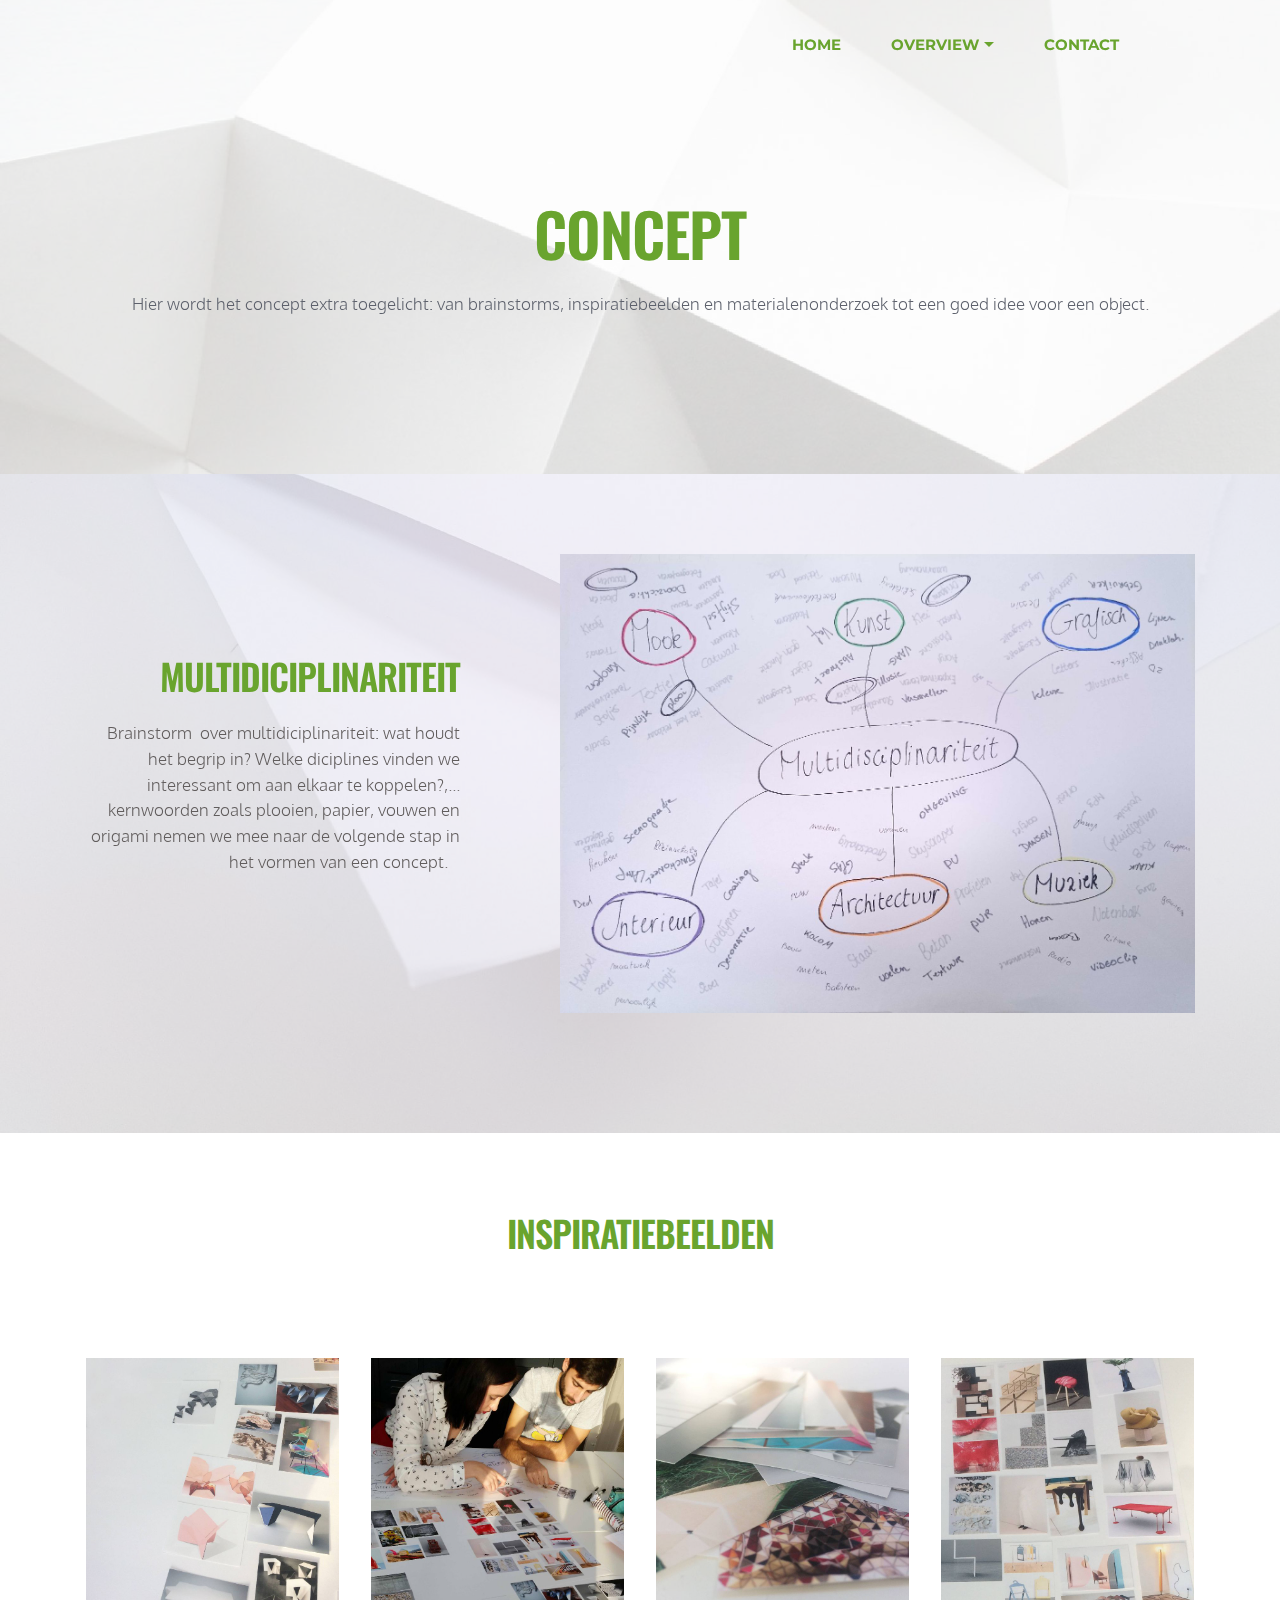
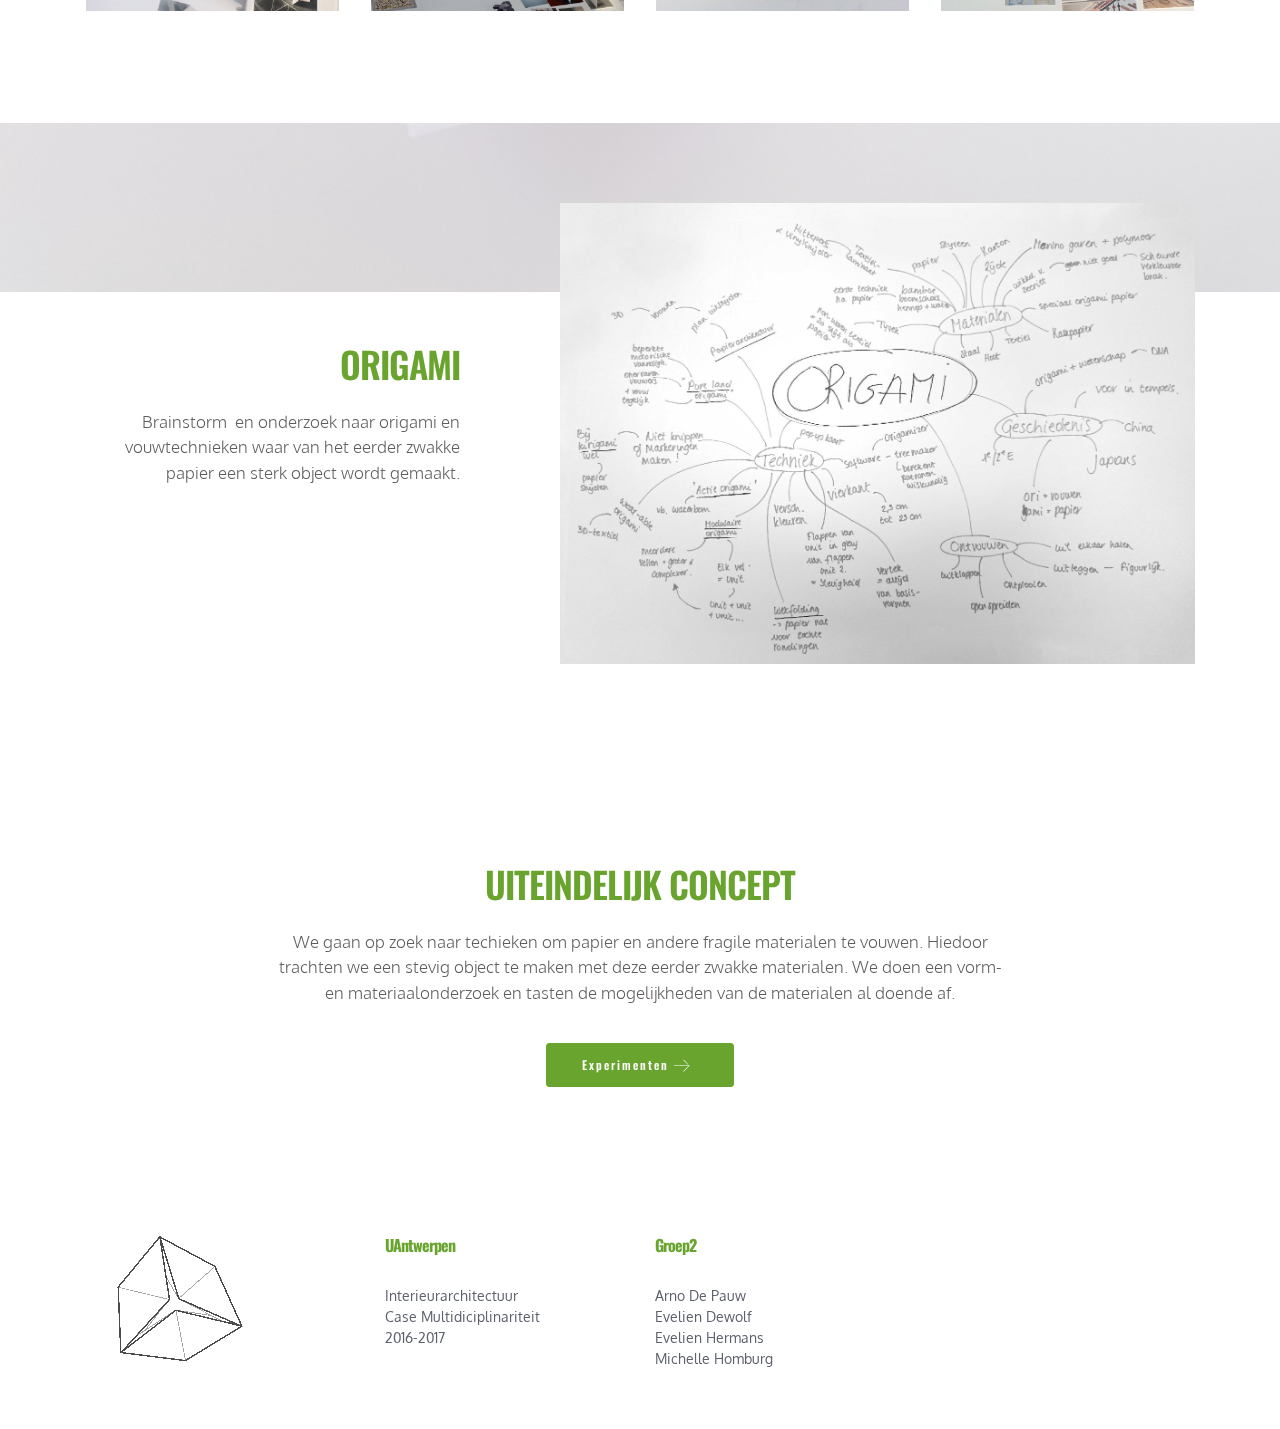
==== concept.html @ 87c95130 "1212 doorsturen" ====
<!DOCTYPE html>
<html>
<head>
  <!-- Site made with Mobirise Website Builder v3.9.0, https://mobirise.com -->
  <meta charset="UTF-8">
  <meta http-equiv="X-UA-Compatible" content="IE=edge">
  <meta name="generator" content="Mobirise v3.9.0, mobirise.com">
  <meta name="viewport" content="width=device-width, initial-scale=1">
  <link rel="shortcut icon" href="assets/images/logo.png" type="image/x-icon">
  <meta name="description" content="">
  
  <link rel="stylesheet" href="https://fonts.googleapis.com/css?family=Lora:400,700,400italic,700italic&amp;subset=latin">
  <link rel="stylesheet" href="https://fonts.googleapis.com/css?family=Montserrat:400,700">
  <link rel="stylesheet" href="https://fonts.googleapis.com/css?family=Raleway:100,100i,200,200i,300,300i,400,400i,500,500i,600,600i,700,700i,800,800i,900,900i">
  <link rel="stylesheet" href="assets/bootstrap-material-design-font/css/material.css">
  <link rel="stylesheet" href="assets/et-line-font-plugin/style.css">
  <link rel="stylesheet" href="assets/web/assets/mobirise-icons/mobirise-icons.css">
  <link rel="stylesheet" href="assets/tether/tether.min.css">
  <link rel="stylesheet" href="assets/bootstrap/css/bootstrap.min.css">
  <link rel="stylesheet" href="assets/dropdown/css/style.css">
  <link rel="stylesheet" href="assets/theme/css/style.css">
  <link rel="stylesheet" href="assets/mobirise-gallery/style.css">
  <link rel="stylesheet" href="assets/mobirise/css/mbr-additional.css" type="text/css">
  
  
  
</head>
<body>
<section id="menu-p">

    <nav class="navbar navbar-dropdown bg-color transparent">
        <div class="container">

            <div class="mbr-table">
                
                <div class="mbr-table-cell">

                    <button class="navbar-toggler pull-xs-right hidden-md-up" type="button" data-toggle="collapse" data-target="#exCollapsingNavbar">
                        <div class="hamburger-icon"></div>
                    </button>

                    <ul class="nav-dropdown collapse pull-xs-right nav navbar-nav navbar-toggleable-sm" id="exCollapsingNavbar"><li class="nav-item dropdown"><a class="nav-link link" href="index.html">HOME</a></li><li class="nav-item dropdown open"><a class="nav-link link dropdown-toggle" href="https://mobirise.com/" data-toggle="dropdown-submenu" aria-expanded="true">OVERVIEW</a><div class="dropdown-menu"><a class="dropdown-item" href="concept.html">Concept</a><a class="dropdown-item" href="experimenten.html">Experimenten</a><a class="dropdown-item" href="proces.html">Proces</a><a class="dropdown-item" href="objectAF.html">Afgewerkt Object</a><a class="dropdown-item" href="overons.html">Over ons</a></div></li><li class="nav-item dropdown"><a class="nav-link link" href="contact.html" aria-expanded="false">CONTACT</a></li><li class="nav-item"><a class="nav-link link" href="https://mobirise.com/" aria-expanded="false"></a></li></ul>
                    <button hidden="" class="navbar-toggler navbar-close" type="button" data-toggle="collapse" data-target="#exCollapsingNavbar">
                        <div class="close-icon"></div>
                    </button>

                </div>
            </div>

        </div>
    </nav>

</section>

<section class="engine"><a rel="external" href="https://mobirise.com">bootstrap web site development software download</a></section><section class="mbr-section mbr-parallax-background mbr-after-navbar" id="content5-1a" style="background-image: url(assets/images/1ac5a-folding-scrapbook-how-to-1-2000x1341-98.jpg); padding-top: 200px; padding-bottom: 120px;">

    <div class="mbr-overlay" style="opacity: 0.7; background-color: rgb(255, 255, 255);">
    </div>

    <div class="container">
        <h3 class="mbr-section-title display-2">CONCEPT</h3>
        <div class="lead"><p>Hier wordt het concept extra toegelicht: van brainstorms, inspiratiebeelden en materialenonderzoek tot een goed idee voor een object.</p></div>
    </div>

</section>

<section class="mbr-section" id="content5-2q" style="background-color: rgb(255, 255, 255); padding-top: 0px; padding-bottom: 0px;">

    

    <div class="container">
        
        
    </div>

</section>

<section class="mbr-section mbr-parallax-background" id="msg-box5-19" style="background-image: url(assets/images/achtergrondje1-2000x1500-30.jpg); padding-top: 80px; padding-bottom: 120px;">

    <div class="mbr-overlay" style="opacity: 0.7; background-color: rgb(255, 255, 255);">
    </div>
    <div class="container">
        <div class="row">
            <div class="mbr-table-md-up">

              

              <div class="mbr-table-cell mbr-right-padding-md-up col-md-5 text-xs-center text-md-right">
                  <h3 class="mbr-section-title display-2">MULTIDICIPLINARITEIT</h3>
                  <div class="lead">

                    <p>&nbsp;Brainstorm &nbsp;over multidiciplinariteit: wat houdt het begrip in? Welke diciplines vinden we interessant om aan elkaar te koppelen?,... kernwoorden zoals plooien, papier, vouwen en origami nemen we mee naar de volgende stap in het vormen van een concept. &nbsp;&nbsp;</p>

                  </div>

                  
              </div>


              


              <div class="mbr-table-cell mbr-valign-top col-md-7">
                  <div class="mbr-figure"><img src="assets/images/brainstormmulti-1400x1013-29.jpg"></div>
              </div>

            </div>
        </div>
    </div>

</section>

<section class="mbr-section" id="content5-1d" style="background-color: rgb(255, 255, 255); padding-top: 80px; padding-bottom: 40px;">

    

    <div class="container">
        <h3 class="mbr-section-title display-2">INSPIRATIEBEELDEN</h3>
        
    </div>

</section>

<section class="mbr-gallery mbr-section mbr-section-nopadding mbr-slider-carousel" id="gallery3-26" data-filter="false" style="background-color: rgb(255, 255, 255); padding-top: 1.5rem; padding-bottom: 6rem;">
    <!-- Filter -->
    

    <!-- Gallery -->
    <div class="mbr-gallery-row container">
        <div class=" mbr-gallery-layout-default">
            <div>
                <div>
                    <div class="mbr-gallery-item mbr-gallery-item__mobirise3 mbr-gallery-item--p1" data-tags="Animated" data-video-url="false">
                        <div href="#lb-gallery3-26" data-slide-to="0" data-toggle="modal">
                            
                            

                            <img alt="" src="assets/images/inspiratiebeelden2-2000x2000-83-2000x2000-69.jpg">
                            
                            <span class="icon-focus"></span>
                            
                        </div>
                    </div><div class="mbr-gallery-item mbr-gallery-item__mobirise3 mbr-gallery-item--p1" data-tags="Responsive" data-video-url="false">
                        <div href="#lb-gallery3-26" data-slide-to="1" data-toggle="modal">
                            
                            

                            <img alt="" src="assets/images/inspiratiebeelden4-2000x2000-32-2000x2000-52.jpg">
                            
                            <span class="icon-focus"></span>
                            
                        </div>
                    </div><div class="mbr-gallery-item mbr-gallery-item__mobirise3 mbr-gallery-item--p1" data-tags="Creative" data-video-url="false">
                        <div href="#lb-gallery3-26" data-slide-to="2" data-toggle="modal">
                            
                            

                            <img alt="" src="assets/images/inspiratiebeelden1-2000x2000-41-2000x2000-49.jpg">
                            
                            <span class="icon-focus"></span>
                            
                        </div>
                    </div><div class="mbr-gallery-item mbr-gallery-item__mobirise3 mbr-gallery-item--p1" data-tags="Responsive" data-video-url="false">
                        <div href="#lb-gallery3-26" data-slide-to="3" data-toggle="modal">
                            
                            

                            <img alt="" src="assets/images/inspiratiebeelden3-2000x2000-50-2000x2000-91.jpg">
                            
                            <span class="icon-focus"></span>
                            
                        </div>
                    </div>
                </div>
            </div>
            <div class="clearfix"></div>
        </div>
    </div>

    <!-- Lightbox -->
    <div data-app-prevent-settings="" class="mbr-slider modal fade carousel slide" tabindex="-1" data-keyboard="true" data-interval="false" id="lb-gallery3-26">
        <div class="modal-dialog">
            <div class="modal-content">
                <div class="modal-body">
                    <ol class="carousel-indicators">
                        <li data-app-prevent-settings="" data-target="#lb-gallery3-26" data-slide-to="0"></li><li data-app-prevent-settings="" data-target="#lb-gallery3-26" data-slide-to="1"></li><li data-app-prevent-settings="" data-target="#lb-gallery3-26" data-slide-to="2"></li><li data-app-prevent-settings="" data-target="#lb-gallery3-26" class=" active" data-slide-to="3"></li>
                    </ol>
                    <div class="carousel-inner">
                        <div class="carousel-item">
                            <img alt="" src="assets/images/inspiratiebeelden2-2000x2000-83.jpg">
                        </div><div class="carousel-item">
                            <img alt="" src="assets/images/inspiratiebeelden4-2000x2000-32.jpg">
                        </div><div class="carousel-item">
                            <img alt="" src="assets/images/inspiratiebeelden1-2000x2000-41.jpg">
                        </div><div class="carousel-item active">
                            <img alt="" src="assets/images/inspiratiebeelden3-2000x2000-50.jpg">
                        </div>
                    </div>
                    <a class="left carousel-control" role="button" data-slide="prev" href="#lb-gallery3-26">
                        <span class="icon-prev" aria-hidden="true"></span>
                        <span class="sr-only">Previous</span>
                    </a>
                    <a class="right carousel-control" role="button" data-slide="next" href="#lb-gallery3-26">
                        <span class="icon-next" aria-hidden="true"></span>
                        <span class="sr-only">Next</span>
                    </a>

                    <a class="close" href="#" role="button" data-dismiss="modal">
                        <span aria-hidden="true">×</span>
                        <span class="sr-only">Close</span>
                    </a>
                </div>
            </div>
        </div>
    </div>
</section>

<section class="mbr-section mbr-parallax-background" id="msg-box5-18" style="background-image: url(assets/images/achtergrondje1-2000x1500-86.jpg); padding-top: 80px; padding-bottom: 120px;">

    <div class="mbr-overlay" style="opacity: 0.7; background-color: rgb(255, 255, 255);">
    </div>
    <div class="container">
        <div class="row">
            <div class="mbr-table-md-up">

              

              <div class="mbr-table-cell mbr-right-padding-md-up col-md-5 text-xs-center text-md-right">
                  <h3 class="mbr-section-title display-2">ORIGAMI</h3>
                  <div class="lead">

                    <p>&nbsp;Brainstorm &nbsp;en onderzoek naar origami en vouwtechnieken waar van het eerder zwakke papier een sterk object wordt gemaakt.</p>

                  </div>

                  
              </div>


              


              <div class="mbr-table-cell mbr-valign-top col-md-7">
                  <div class="mbr-figure"><img src="assets/images/brainstormorigami-1400x1017-16.jpg"></div>
              </div>

            </div>
        </div>
    </div>

</section>

<section class="mbr-section article" id="msg-box3-28" style="background-color: rgb(255, 255, 255); padding-top: 80px; padding-bottom: 80px;">

    
    <div class="container">
        <div class="row">
            <div class="col-md-8 col-md-offset-2 text-xs-center">
                <h3 class="mbr-section-title display-2">UITEINDELIJK CONCEPT</h3>
                <div class="lead"><p>We gaan op zoek naar techieken om papier en andere fragile materialen te vouwen. Hiedoor trachten we een stevig object te maken met deze eerder zwakke materialen. We doen een vorm- en materiaalonderzoek en tasten de mogelijkheden van de materialen al doende af.</p></div>
                <div><a class="btn btn-secondary" href="experimenten.html">Experimenten&nbsp;<span class="mbri-right mbr-iconfont mbr-iconfont-btn"></span></a></div>
            </div>
        </div>
    </div>

</section>

<section class="mbr-section mbr-section-md-padding mbr-footer footer1" id="contacts1-q" style="background-color: rgb(255, 255, 255); padding-top: 60px; padding-bottom: 60px;">
    
    <div class="container">
        <div class="row">
            <div class="mbr-footer-content col-xs-12 col-md-3">
                <div><img src="assets/images/logo1-128x128-60.png"></div>
            </div>
            <div class="mbr-footer-content col-xs-12 col-md-3">
                <p><strong>UAntwerpen</strong><br>Interieurarchitectuur<br>Case Multidiciplinariteit<br>2016-2017</p>
            </div>
            <div class="mbr-footer-content col-xs-12 col-md-3">
                <p><strong>Groep2</strong><br>Arno De Pauw<br>
Evelien Dewolf<br>Evelien Hermans<br>Michelle Homburg<br></p>
            </div>
            <div class="mbr-footer-content col-xs-12 col-md-3">
                <p></p>
            </div>

        </div>
    </div>
</section>


  <script src="assets/web/assets/jquery/jquery.min.js"></script>
  <script src="assets/tether/tether.min.js"></script>
  <script src="assets/bootstrap/js/bootstrap.min.js"></script>
  <script src="assets/smooth-scroll/SmoothScroll.js"></script>
  <script src="assets/jarallax/jarallax.js"></script>
  <script src="assets/masonry/masonry.pkgd.min.js"></script>
  <script src="assets/imagesloaded/imagesloaded.pkgd.min.js"></script>
  <script src="assets/bootstrap-carousel-swipe/bootstrap-carousel-swipe.js"></script>
  <script src="assets/dropdown/js/script.min.js"></script>
  <script src="assets/touchSwipe/jquery.touchSwipe.min.js"></script>
  <script src="assets/theme/js/script.js"></script>
  <script src="assets/mobirise-gallery/player.min.js"></script>
  <script src="assets/mobirise-gallery/script.js"></script>
  
  
</body>
</html>
---- assets/bootstrap-material-design-font/css/material.css ----
@font-face {
  font-family: 'Material-Design-Icons';
  src: url('../fonts/Material-Design-Icons.eot?3ocs8m');
  src: url('../fonts/Material-Design-Icons.eot?#iefix3ocs8m') format('embedded-opentype'), url('../fonts/Material-Design-Icons.woff?3ocs8m') format('woff'), url('../fonts/Material-Design-Icons.ttf?3ocs8m') format('truetype'), url('../fonts/Material-Design-Icons.svg?3ocs8m#Material-Design-Icons') format('svg');
  font-weight: normal;
  font-style: normal;
}
[class^="mdi-"],
[class*="mdi-"] {
  speak: none;
  display: inline-block;
  font-style: normal;
  font-variant:normal;
  font-weight:normal;
  /*font-size:24px;*/
  line-height:1;
  font-family:'Material-Design-Icons' !important;
  text-rendering: auto;
  
  -webkit-font-smoothing: antialiased;
  -moz-osx-font-smoothing: grayscale;
  -webkit-transform: translate(0, 0);
      -ms-transform: translate(0, 0);
          transform: translate(0, 0);
}
[class^="mdi-"]:before,
[class*="mdi-"]:before {
  display: inline-block;
  speak: none;
  text-decoration: inherit;
}
[class^="mdi-"].pull-left,
[class*="mdi-"].pull-left {
  margin-right: .3em;
}
[class^="mdi-"].pull-right,
[class*="mdi-"].pull-right {
  margin-left: .3em;
}
[class^="mdi-"].mdi-lg:before,
[class*="mdi-"].mdi-lg:before,
[class^="mdi-"].mdi-lg:after,
[class*="mdi-"].mdi-lg:after {
  font-size: 1.33333333em;
  line-height: 0.75em;
  vertical-align: -15%;
}
[class^="mdi-"].mdi-2x:before,
[class*="mdi-"].mdi-2x:before,
[class^="mdi-"].mdi-2x:after,
[class*="mdi-"].mdi-2x:after {
  font-size: 2em;
}
[class^="mdi-"].mdi-3x:before,
[class*="mdi-"].mdi-3x:before,
[class^="mdi-"].mdi-3x:after,
[class*="mdi-"].mdi-3x:after {
  font-size: 3em;
}
[class^="mdi-"].mdi-4x:before,
[class*="mdi-"].mdi-4x:before,
[class^="mdi-"].mdi-4x:after,
[class*="mdi-"].mdi-4x:after {
  font-size: 4em;
}
[class^="mdi-"].mdi-5x:before,
[class*="mdi-"].mdi-5x:before,
[class^="mdi-"].mdi-5x:after,
[class*="mdi-"].mdi-5x:after {
  font-size: 5em;
}
[class^="mdi-device-signal-cellular-"]:after,
[class^="mdi-device-battery-"]:after,
[class^="mdi-device-battery-charging-"]:after,
[class^="mdi-device-signal-cellular-connected-no-internet-"]:after,
[class^="mdi-device-signal-wifi-"]:after,
[class^="mdi-device-signal-wifi-statusbar-not-connected"]:after,
.mdi-device-network-wifi:after {
  opacity: .3;
  position: absolute;
  left: 0;
  top: 0;
  z-index: 1;
  display: inline-block;
  speak: none;
  text-decoration: inherit;
}
[class^="mdi-device-signal-cellular-"]:after {
  content: "\e758";
}
[class^="mdi-device-battery-"]:after {
  content: "\e735";
}
[class^="mdi-device-battery-charging-"]:after {
  content: "\e733";
}
[class^="mdi-device-signal-cellular-connected-no-internet-"]:after {
  content: "\e75d";
}
[class^="mdi-device-signal-wifi-"]:after,
.mdi-device-network-wifi:after {
  content: "\e765";
}
[class^="mdi-device-signal-wifi-statusbasr-not-connected"]:after {
  content: "\e8f7";
}
.mdi-device-signal-cellular-off:after,
.mdi-device-signal-cellular-null:after,
.mdi-device-signal-cellular-no-sim:after,
.mdi-device-signal-wifi-off:after,
.mdi-device-signal-wifi-4-bar:after,
.mdi-device-signal-cellular-4-bar:after,
.mdi-device-battery-alert:after,
.mdi-device-signal-cellular-connected-no-internet-4-bar:after,
.mdi-device-battery-std:after,
.mdi-device-battery-full .mdi-device-battery-unknown:after {
  content: "";
}
.mdi-fw {
  width: 1.28571429em;
  text-align: center;
}
.mdi-ul {
  padding-left: 0;
  margin-left: 2.14285714em;
  list-style-type: none;
}
.mdi-ul > li {
  position: relative;
}
.mdi-li {
  position: absolute;
  left: -2.14285714em;
  width: 2.14285714em;
  top: 0.14285714em;
  text-align: center;
}
.mdi-li.mdi-lg {
  left: -1.85714286em;
}
.mdi-border {
  padding: .2em .25em .15em;
  border: solid 0.08em #eeeeee;
  border-radius: .1em;
}
.mdi-spin {
  -webkit-animation: mdi-spin 2s infinite linear;
  animation: mdi-spin 2s infinite linear;
  -webkit-transform-origin: 50% 50%;
  -ms-transform-origin: 50% 50%;
      transform-origin: 50% 50%;
}
.mdi-pulse {
  -webkit-animation: mdi-spin 1s steps(8) infinite;
  animation: mdi-spin 1s steps(8) infinite;
  -webkit-transform-origin: 50% 50%;
  -ms-transform-origin: 50% 50%;
      transform-origin: 50% 50%;
}
@-webkit-keyframes mdi-spin {
  0% {
    -webkit-transform: rotate(0deg);
    transform: rotate(0deg);
  }
  100% {
    -webkit-transform: rotate(359deg);
    transform: rotate(359deg);
  }
}
@keyframes mdi-spin {
  0% {
    -webkit-transform: rotate(0deg);
    transform: rotate(0deg);
  }
  100% {
    -webkit-transform: rotate(359deg);
    transform: rotate(359deg);
  }
}
.mdi-rotate-90 {
  filter: progid:DXImageTransform.Microsoft.BasicImage(rotation=1);
  -webkit-transform: rotate(90deg);
  -ms-transform: rotate(90deg);
  transform: rotate(90deg);
}
.mdi-rotate-180 {
  filter: progid:DXImageTransform.Microsoft.BasicImage(rotation=2);
  -webkit-transform: rotate(180deg);
  -ms-transform: rotate(180deg);
  transform: rotate(180deg);
}
.mdi-rotate-270 {
  filter: progid:DXImageTransform.Microsoft.BasicImage(rotation=3);
  -webkit-transform: rotate(270deg);
  -ms-transform: rotate(270deg);
  transform: rotate(270deg);
}
.mdi-flip-horizontal {
  filter: progid:DXImageTransform.Microsoft.BasicImage(rotation=0, mirror=1);
  -webkit-transform: scale(-1, 1);
  -ms-transform: scale(-1, 1);
  transform: scale(-1, 1);
}
.mdi-flip-vertical {
  filter: progid:DXImageTransform.Microsoft.BasicImage(rotation=2, mirror=1);
  -webkit-transform: scale(1, -1);
  -ms-transform: scale(1, -1);
  transform: scale(1, -1);
}
:root .mdi-rotate-90,
:root .mdi-rotate-180,
:root .mdi-rotate-270,
:root .mdi-flip-horizontal,
:root .mdi-flip-vertical {
  -webkit-filter: none;
          filter: none;
}
.mdi-stack {
  position: relative;
  display: inline-block;
  width: 2em;
  height: 2em;
  line-height: 2em;
  vertical-align: middle;
}
.mdi-stack-1x,
.mdi-stack-2x {
  position: absolute;
  left: 0;
  width: 100%;
  text-align: center;
}
.mdi-stack-1x {
  line-height: inherit;
}
.mdi-stack-2x {
  font-size: 2em;
}
.mdi-inverse {
  color: #ffffff;
}
/* Start Icons */
.mdi-action-3d-rotation:before {
  content: "\e600";
}
.mdi-action-accessibility:before {
  content: "\e601";
}
.mdi-action-account-balance-wallet:before {
  content: "\e602";
}
.mdi-action-account-balance:before {
  content: "\e603";
}
.mdi-action-account-box:before {
  content: "\e604";
}
.mdi-action-account-child:before {
  content: "\e605";
}
.mdi-action-account-circle:before {
  content: "\e606";
}
.mdi-action-add-shopping-cart:before {
  content: "\e607";
}
.mdi-action-alarm-add:before {
  content: "\e608";
}
.mdi-action-alarm-off:before {
  content: "\e609";
}
.mdi-action-alarm-on:before {
  content: "\e60a";
}
.mdi-action-alarm:before {
  content: "\e60b";
}
.mdi-action-android:before {
  content: "\e60c";
}
.mdi-action-announcement:before {
  content: "\e60d";
}
.mdi-action-aspect-ratio:before {
  content: "\e60e";
}
.mdi-action-assessment:before {
  content: "\e60f";
}
.mdi-action-assignment-ind:before {
  content: "\e610";
}
.mdi-action-assignment-late:before {
  content: "\e611";
}
.mdi-action-assignment-return:before {
  content: "\e612";
}
.mdi-action-assignment-returned:before {
  content: "\e613";
}
.mdi-action-assignment-turned-in:before {
  content: "\e614";
}
.mdi-action-assignment:before {
  content: "\e615";
}
.mdi-action-autorenew:before {
  content: "\e616";
}
.mdi-action-backup:before {
  content: "\e617";
}
.mdi-action-book:before {
  content: "\e618";
}
.mdi-action-bookmark-outline:before {
  content: "\e619";
}
.mdi-action-bookmark:before {
  content: "\e61a";
}
.mdi-action-bug-report:before {
  content: "\e61b";
}
.mdi-action-cached:before {
  content: "\e61c";
}
.mdi-action-check-circle:before {
  content: "\e61d";
}
.mdi-action-class:before {
  content: "\e61e";
}
.mdi-action-credit-card:before {
  content: "\e61f";
}
.mdi-action-dashboard:before {
  content: "\e620";
}
.mdi-action-delete:before {
  content: "\e621";
}
.mdi-action-description:before {
  content: "\e622";
}
.mdi-action-dns:before {
  content: "\e623";
}
.mdi-action-done-all:before {
  content: "\e624";
}
.mdi-action-done:before {
  content: "\e625";
}
.mdi-action-event:before {
  content: "\e626";
}
.mdi-action-exit-to-app:before {
  content: "\e627";
}
.mdi-action-explore:before {
  content: "\e628";
}
.mdi-action-extension:before {
  content: "\e629";
}
.mdi-action-face-unlock:before {
  content: "\e62a";
}
.mdi-action-favorite-outline:before {
  content: "\e62b";
}
.mdi-action-favorite:before {
  content: "\e62c";
}
.mdi-action-find-in-page:before {
  content: "\e62d";
}
.mdi-action-find-replace:before {
  content: "\e62e";
}
.mdi-action-flip-to-back:before {
  content: "\e62f";
}
.mdi-action-flip-to-front:before {
  content: "\e630";
}
.mdi-action-get-app:before {
  content: "\e631";
}
.mdi-action-grade:before {
  content: "\e632";
}
.mdi-action-group-work:before {
  content: "\e633";
}
.mdi-action-help:before {
  content: "\e634";
}
.mdi-action-highlight-remove:before {
  content: "\e635";
}
.mdi-action-history:before {
  content: "\e636";
}
.mdi-action-home:before {
  content: "\e637";
}
.mdi-action-https:before {
  content: "\e638";
}
.mdi-action-info-outline:before {
  content: "\e639";
}
.mdi-action-info:before {
  content: "\e63a";
}
.mdi-action-input:before {
  content: "\e63b";
}
.mdi-action-invert-colors:before {
  content: "\e63c";
}
.mdi-action-label-outline:before {
  content: "\e63d";
}
.mdi-action-label:before {
  content: "\e63e";
}
.mdi-action-language:before {
  content: "\e63f";
}
.mdi-action-launch:before {
  content: "\e640";
}
.mdi-action-list:before {
  content: "\e641";
}
.mdi-action-lock-open:before {
  content: "\e642";
}
.mdi-action-lock-outline:before {
  content: "\e643";
}
.mdi-action-lock:before {
  content: "\e644";
}
.mdi-action-loyalty:before {
  content: "\e645";
}
.mdi-action-markunread-mailbox:before {
  content: "\e646";
}
.mdi-action-note-add:before {
  content: "\e647";
}
.mdi-action-open-in-browser:before {
  content: "\e648";
}
.mdi-action-open-in-new:before {
  content: "\e649";
}
.mdi-action-open-with:before {
  content: "\e64a";
}
.mdi-action-pageview:before {
  content: "\e64b";
}
.mdi-action-payment:before {
  content: "\e64c";
}
.mdi-action-perm-camera-mic:before {
  content: "\e64d";
}
.mdi-action-perm-contact-cal:before {
  content: "\e64e";
}
.mdi-action-perm-data-setting:before {
  content: "\e64f";
}
.mdi-action-perm-device-info:before {
  content: "\e650";
}
.mdi-action-perm-identity:before {
  content: "\e651";
}
.mdi-action-perm-media:before {
  content: "\e652";
}
.mdi-action-perm-phone-msg:before {
  content: "\e653";
}
.mdi-action-perm-scan-wifi:before {
  content: "\e654";
}
.mdi-action-picture-in-picture:before {
  content: "\e655";
}
.mdi-action-polymer:before {
  content: "\e656";
}
.mdi-action-print:before {
  content: "\e657";
}
.mdi-action-query-builder:before {
  content: "\e658";
}
.mdi-action-question-answer:before {
  content: "\e659";
}
.mdi-action-receipt:before {
  content: "\e65a";
}
.mdi-action-redeem:before {
  content: "\e65b";
}
.mdi-action-reorder:before {
  content: "\e65c";
}
.mdi-action-report-problem:before {
  content: "\e65d";
}
.mdi-action-restore:before {
  content: "\e65e";
}
.mdi-action-room:before {
  content: "\e65f";
}
.mdi-action-schedule:before {
  content: "\e660";
}
.mdi-action-search:before {
  content: "\e661";
}
.mdi-action-settings-applications:before {
  content: "\e662";
}
.mdi-action-settings-backup-restore:before {
  content: "\e663";
}
.mdi-action-settings-bluetooth:before {
  content: "\e664";
}
.mdi-action-settings-cell:before {
  content: "\e665";
}
.mdi-action-settings-display:before {
  content: "\e666";
}
.mdi-action-settings-ethernet:before {
  content: "\e667";
}
.mdi-action-settings-input-antenna:before {
  content: "\e668";
}
.mdi-action-settings-input-component:before {
  content: "\e669";
}
.mdi-action-settings-input-composite:before {
  content: "\e66a";
}
.mdi-action-settings-input-hdmi:before {
  content: "\e66b";
}
.mdi-action-settings-input-svideo:before {
  content: "\e66c";
}
.mdi-action-settings-overscan:before {
  content: "\e66d";
}
.mdi-action-settings-phone:before {
  content: "\e66e";
}
.mdi-action-settings-power:before {
  content: "\e66f";
}
.mdi-action-settings-remote:before {
  content: "\e670";
}
.mdi-action-settings-voice:before {
  content: "\e671";
}
.mdi-action-settings:before {
  content: "\e672";
}
.mdi-action-shop-two:before {
  content: "\e673";
}
.mdi-action-shop:before {
  content: "\e674";
}
.mdi-action-shopping-basket:before {
  content: "\e675";
}
.mdi-action-shopping-cart:before {
  content: "\e676";
}
.mdi-action-speaker-notes:before {
  content: "\e677";
}
.mdi-action-spellcheck:before {
  content: "\e678";
}
.mdi-action-star-rate:before {
  content: "\e679";
}
.mdi-action-stars:before {
  content: "\e67a";
}
.mdi-action-store:before {
  content: "\e67b";
}
.mdi-action-subject:before {
  content: "\e67c";
}
.mdi-action-supervisor-account:before {
  content: "\e67d";
}
.mdi-action-swap-horiz:before {
  content: "\e67e";
}
.mdi-action-swap-vert-circle:before {
  content: "\e67f";
}
.mdi-action-swap-vert:before {
  content: "\e680";
}
.mdi-action-system-update-tv:before {
  content: "\e681";
}
.mdi-action-tab-unselected:before {
  content: "\e682";
}
.mdi-action-tab:before {
  content: "\e683";
}
.mdi-action-theaters:before {
  content: "\e684";
}
.mdi-action-thumb-down:before {
  content: "\e685";
}
.mdi-action-thumb-up:before {
  content: "\e686";
}
.mdi-action-thumbs-up-down:before {
  content: "\e687";
}
.mdi-action-toc:before {
  content: "\e688";
}
.mdi-action-today:before {
  content: "\e689";
}
.mdi-action-track-changes:before {
  content: "\e68a";
}
.mdi-action-translate:before {
  content: "\e68b";
}
.mdi-action-trending-down:before {
  content: "\e68c";
}
.mdi-action-trending-neutral:before {
  content: "\e68d";
}
.mdi-action-trending-up:before {
  content: "\e68e";
}
.mdi-action-turned-in-not:before {
  content: "\e68f";
}
.mdi-action-turned-in:before {
  content: "\e690";
}
.mdi-action-verified-user:before {
  content: "\e691";
}
.mdi-action-view-agenda:before {
  content: "\e692";
}
.mdi-action-view-array:before {
  content: "\e693";
}
.mdi-action-view-carousel:before {
  content: "\e694";
}
.mdi-action-view-column:before {
  content: "\e695";
}
.mdi-action-view-day:before {
  content: "\e696";
}
.mdi-action-view-headline:before {
  content: "\e697";
}
.mdi-action-view-list:before {
  content: "\e698";
}
.mdi-action-view-module:before {
  content: "\e699";
}
.mdi-action-view-quilt:before {
  content: "\e69a";
}
.mdi-action-view-stream:before {
  content: "\e69b";
}
.mdi-action-view-week:before {
  content: "\e69c";
}
.mdi-action-visibility-off:before {
  content: "\e69d";
}
.mdi-action-visibility:before {
  content: "\e69e";
}
.mdi-action-wallet-giftcard:before {
  content: "\e69f";
}
.mdi-action-wallet-membership:before {
  content: "\e6a0";
}
.mdi-action-wallet-travel:before {
  content: "\e6a1";
}
.mdi-action-work:before {
  content: "\e6a2";
}
.mdi-alert-error:before {
  content: "\e6a3";
}
.mdi-alert-warning:before {
  content: "\e6a4";
}
.mdi-av-album:before {
  content: "\e6a5";
}
.mdi-av-closed-caption:before {
  content: "\e6a6";
}
.mdi-av-equalizer:before {
  content: "\e6a7";
}
.mdi-av-explicit:before {
  content: "\e6a8";
}
.mdi-av-fast-forward:before {
  content: "\e6a9";
}
.mdi-av-fast-rewind:before {
  content: "\e6aa";
}
.mdi-av-games:before {
  content: "\e6ab";
}
.mdi-av-hearing:before {
  content: "\e6ac";
}
.mdi-av-high-quality:before {
  content: "\e6ad";
}
.mdi-av-loop:before {
  content: "\e6ae";
}
.mdi-av-mic-none:before {
  content: "\e6af";
}
.mdi-av-mic-off:before {
  content: "\e6b0";
}
.mdi-av-mic:before {
  content: "\e6b1";
}
.mdi-av-movie:before {
  content: "\e6b2";
}
.mdi-av-my-library-add:before {
  content: "\e6b3";
}
.mdi-av-my-library-books:before {
  content: "\e6b4";
}
.mdi-av-my-library-music:before {
  content: "\e6b5";
}
.mdi-av-new-releases:before {
  content: "\e6b6";
}
.mdi-av-not-interested:before {
  content: "\e6b7";
}
.mdi-av-pause-circle-fill:before {
  content: "\e6b8";
}
.mdi-av-pause-circle-outline:before {
  content: "\e6b9";
}
.mdi-av-pause:before {
  content: "\e6ba";
}
.mdi-av-play-arrow:before {
  content: "\e6bb";
}
.mdi-av-play-circle-fill:before {
  content: "\e6bc";
}
.mdi-av-play-circle-outline:before {
  content: "\e6bd";
}
.mdi-av-play-shopping-bag:before {
  content: "\e6be";
}
.mdi-av-playlist-add:before {
  content: "\e6bf";
}
.mdi-av-queue-music:before {
  content: "\e6c0";
}
.mdi-av-queue:before {
  content: "\e6c1";
}
.mdi-av-radio:before {
  content: "\e6c2";
}
.mdi-av-recent-actors:before {
  content: "\e6c3";
}
.mdi-av-repeat-one:before {
  content: "\e6c4";
}
.mdi-av-repeat:before {
  content: "\e6c5";
}
.mdi-av-replay:before {
  content: "\e6c6";
}
.mdi-av-shuffle:before {
  content: "\e6c7";
}
.mdi-av-skip-next:before {
  content: "\e6c8";
}
.mdi-av-skip-previous:before {
  content: "\e6c9";
}
.mdi-av-snooze:before {
  content: "\e6ca";
}
.mdi-av-stop:before {
  content: "\e6cb";
}
.mdi-av-subtitles:before {
  content: "\e6cc";
}
.mdi-av-surround-sound:before {
  content: "\e6cd";
}
.mdi-av-timer:before {
  content: "\e6ce";
}
.mdi-av-video-collection:before {
  content: "\e6cf";
}
.mdi-av-videocam-off:before {
  content: "\e6d0";
}
.mdi-av-videocam:before {
  content: "\e6d1";
}
.mdi-av-volume-down:before {
  content: "\e6d2";
}
.mdi-av-volume-mute:before {
  content: "\e6d3";
}
.mdi-av-volume-off:before {
  content: "\e6d4";
}
.mdi-av-volume-up:before {
  content: "\e6d5";
}
.mdi-av-web:before {
  content: "\e6d6";
}
.mdi-communication-business:before {
  content: "\e6d7";
}
.mdi-communication-call-end:before {
  content: "\e6d8";
}
.mdi-communication-call-made:before {
  content: "\e6d9";
}
.mdi-communication-call-merge:before {
  content: "\e6da";
}
.mdi-communication-call-missed:before {
  content: "\e6db";
}
.mdi-communication-call-received:before {
  content: "\e6dc";
}
.mdi-communication-call-split:before {
  content: "\e6dd";
}
.mdi-communication-call:before {
  content: "\e6de";
}
.mdi-communication-chat:before {
  content: "\e6df";
}
.mdi-communication-clear-all:before {
  content: "\e6e0";
}
.mdi-communication-comment:before {
  content: "\e6e1";
}
.mdi-communication-contacts:before {
  content: "\e6e2";
}
.mdi-communication-dialer-sip:before {
  content: "\e6e3";
}
.mdi-communication-dialpad:before {
  content: "\e6e4";
}
.mdi-communication-dnd-on:before {
  content: "\e6e5";
}
.mdi-communication-email:before {
  content: "\e6e6";
}
.mdi-communication-forum:before {
  content: "\e6e7";
}
.mdi-communication-import-export:before {
  content: "\e6e8";
}
.mdi-communication-invert-colors-off:before {
  content: "\e6e9";
}
.mdi-communication-invert-colors-on:before {
  content: "\e6ea";
}
.mdi-communication-live-help:before {
  content: "\e6eb";
}
.mdi-communication-location-off:before {
  content: "\e6ec";
}
.mdi-communication-location-on:before {
  content: "\e6ed";
}
.mdi-communication-message:before {
  content: "\e6ee";
}
.mdi-communication-messenger:before {
  content: "\e6ef";
}
.mdi-communication-no-sim:before {
  content: "\e6f0";
}
.mdi-communication-phone:before {
  content: "\e6f1";
}
.mdi-communication-portable-wifi-off:before {
  content: "\e6f2";
}
.mdi-communication-quick-contacts-dialer:before {
  content: "\e6f3";
}
.mdi-communication-quick-contacts-mail:before {
  content: "\e6f4";
}
.mdi-communication-ring-volume:before {
  content: "\e6f5";
}
.mdi-communication-stay-current-landscape:before {
  content: "\e6f6";
}
.mdi-communication-stay-current-portrait:before {
  content: "\e6f7";
}
.mdi-communication-stay-primary-landscape:before {
  content: "\e6f8";
}
.mdi-communication-stay-primary-portrait:before {
  content: "\e6f9";
}
.mdi-communication-swap-calls:before {
  content: "\e6fa";
}
.mdi-communication-textsms:before {
  content: "\e6fb";
}
.mdi-communication-voicemail:before {
  content: "\e6fc";
}
.mdi-communication-vpn-key:before {
  content: "\e6fd";
}
.mdi-content-add-box:before {
  content: "\e6fe";
}
.mdi-content-add-circle-outline:before {
  content: "\e6ff";
}
.mdi-content-add-circle:before {
  content: "\e700";
}
.mdi-content-add:before {
  content: "\e701";
}
.mdi-content-archive:before {
  content: "\e702";
}
.mdi-content-backspace:before {
  content: "\e703";
}
.mdi-content-block:before {
  content: "\e704";
}
.mdi-content-clear:before {
  content: "\e705";
}
.mdi-content-content-copy:before {
  content: "\e706";
}
.mdi-content-content-cut:before {
  content: "\e707";
}
.mdi-content-content-paste:before {
  content: "\e708";
}
.mdi-content-create:before {
  content: "\e709";
}
.mdi-content-drafts:before {
  content: "\e70a";
}
.mdi-content-filter-list:before {
  content: "\e70b";
}
.mdi-content-flag:before {
  content: "\e70c";
}
.mdi-content-forward:before {
  content: "\e70d";
}
.mdi-content-gesture:before {
  content: "\e70e";
}
.mdi-content-inbox:before {
  content: "\e70f";
}
.mdi-content-link:before {
  content: "\e710";
}
.mdi-content-mail:before {
  content: "\e711";
}
.mdi-content-markunread:before {
  content: "\e712";
}
.mdi-content-redo:before {
  content: "\e713";
}
.mdi-content-remove-circle-outline:before {
  content: "\e714";
}
.mdi-content-remove-circle:before {
  content: "\e715";
}
.mdi-content-remove:before {
  content: "\e716";
}
.mdi-content-reply-all:before {
  content: "\e717";
}
.mdi-content-reply:before {
  content: "\e718";
}
.mdi-content-report:before {
  content: "\e719";
}
.mdi-content-save:before {
  content: "\e71a";
}
.mdi-content-select-all:before {
  content: "\e71b";
}
.mdi-content-send:before {
  content: "\e71c";
}
.mdi-content-sort:before {
  content: "\e71d";
}
.mdi-content-text-format:before {
  content: "\e71e";
}
.mdi-content-undo:before {
  content: "\e71f";
}
.mdi-editor-attach-file:before {
  content: "\e776";
}
.mdi-editor-attach-money:before {
  content: "\e777";
}
.mdi-editor-border-all:before {
  content: "\e778";
}
.mdi-editor-border-bottom:before {
  content: "\e779";
}
.mdi-editor-border-clear:before {
  content: "\e77a";
}
.mdi-editor-border-color:before {
  content: "\e77b";
}
.mdi-editor-border-horizontal:before {
  content: "\e77c";
}
.mdi-editor-border-inner:before {
  content: "\e77d";
}
.mdi-editor-border-left:before {
  content: "\e77e";
}
.mdi-editor-border-outer:before {
  content: "\e77f";
}
.mdi-editor-border-right:before {
  content: "\e780";
}
.mdi-editor-border-style:before {
  content: "\e781";
}
.mdi-editor-border-top:before {
  content: "\e782";
}
.mdi-editor-border-vertical:before {
  content: "\e783";
}
.mdi-editor-format-align-center:before {
  content: "\e784";
}
.mdi-editor-format-align-justify:before {
  content: "\e785";
}
.mdi-editor-format-align-left:before {
  content: "\e786";
}
.mdi-editor-format-align-right:before {
  content: "\e787";
}
.mdi-editor-format-bold:before {
  content: "\e788";
}
.mdi-editor-format-clear:before {
  content: "\e789";
}
.mdi-editor-format-color-fill:before {
  content: "\e78a";
}
.mdi-editor-format-color-reset:before {
  content: "\e78b";
}
.mdi-editor-format-color-text:before {
  content: "\e78c";
}
.mdi-editor-format-indent-decrease:before {
  content: "\e78d";
}
.mdi-editor-format-indent-increase:before {
  content: "\e78e";
}
.mdi-editor-format-italic:before {
  content: "\e78f";
}
.mdi-editor-format-line-spacing:before {
  content: "\e790";
}
.mdi-editor-format-list-bulleted:before {
  content: "\e791";
}
.mdi-editor-format-list-numbered:before {
  content: "\e792";
}
.mdi-editor-format-paint:before {
  content: "\e793";
}
.mdi-editor-format-quote:before {
  content: "\e794";
}
.mdi-editor-format-size:before {
  content: "\e795";
}
.mdi-editor-format-strikethrough:before {
  content: "\e796";
}
.mdi-editor-format-textdirection-l-to-r:before {
  content: "\e797";
}
.mdi-editor-format-textdirection-r-to-l:before {
  content: "\e798";
}
.mdi-editor-format-underline:before {
  content: "\e799";
}
.mdi-editor-functions:before {
  content: "\e79a";
}
.mdi-editor-insert-chart:before {
  content: "\e79b";
}
.mdi-editor-insert-comment:before {
  content: "\e79c";
}
.mdi-editor-insert-drive-file:before {
  content: "\e79d";
}
.mdi-editor-insert-emoticon:before {
  content: "\e79e";
}
.mdi-editor-insert-invitation:before {
  content: "\e79f";
}
.mdi-editor-insert-link:before {
  content: "\e7a0";
}
.mdi-editor-insert-photo:before {
  content: "\e7a1";
}
.mdi-editor-merge-type:before {
  content: "\e7a2";
}
.mdi-editor-mode-comment:before {
  content: "\e7a3";
}
.mdi-editor-mode-edit:before {
  content: "\e7a4";
}
.mdi-editor-publish:before {
  content: "\e7a5";
}
.mdi-editor-vertical-align-bottom:before {
  content: "\e7a6";
}
.mdi-editor-vertical-align-center:before {
  content: "\e7a7";
}
.mdi-editor-vertical-align-top:before {
  content: "\e7a8";
}
.mdi-editor-wrap-text:before {
  content: "\e7a9";
}
.mdi-file-attachment:before {
  content: "\e7aa";
}
.mdi-file-cloud-circle:before {
  content: "\e7ab";
}
.mdi-file-cloud-done:before {
  content: "\e7ac";
}
.mdi-file-cloud-download:before {
  content: "\e7ad";
}
.mdi-file-cloud-off:before {
  content: "\e7ae";
}
.mdi-file-cloud-queue:before {
  content: "\e7af";
}
.mdi-file-cloud-upload:before {
  content: "\e7b0";
}
.mdi-file-cloud:before {
  content: "\e7b1";
}
.mdi-file-file-download:before {
  content: "\e7b2";
}
.mdi-file-file-upload:before {
  content: "\e7b3";
}
.mdi-file-folder-open:before {
  content: "\e7b4";
}
.mdi-file-folder-shared:before {
  content: "\e7b5";
}
.mdi-file-folder:before {
  content: "\e7b6";
}
.mdi-device-access-alarm:before {
  content: "\e720";
}
.mdi-device-access-alarms:before {
  content: "\e721";
}
.mdi-device-access-time:before {
  content: "\e722";
}
.mdi-device-add-alarm:before {
  content: "\e723";
}
.mdi-device-airplanemode-off:before {
  content: "\e724";
}
.mdi-device-airplanemode-on:before {
  content: "\e725";
}
.mdi-device-battery-20:before {
  content: "\e726";
}
.mdi-device-battery-30:before {
  content: "\e727";
}
.mdi-device-battery-50:before {
  content: "\e728";
}
.mdi-device-battery-60:before {
  content: "\e729";
}
.mdi-device-battery-80:before {
  content: "\e72a";
}
.mdi-device-battery-90:before {
  content: "\e72b";
}
.mdi-device-battery-alert:before {
  content: "\e72c";
}
.mdi-device-battery-charging-20:before {
  content: "\e72d";
}
.mdi-device-battery-charging-30:before {
  content: "\e72e";
}
.mdi-device-battery-charging-50:before {
  content: "\e72f";
}
.mdi-device-battery-charging-60:before {
  content: "\e730";
}
.mdi-device-battery-charging-80:before {
  content: "\e731";
}
.mdi-device-battery-charging-90:before {
  content: "\e732";
}
.mdi-device-battery-charging-full:before {
  content: "\e733";
}
.mdi-device-battery-full:before {
  content: "\e734";
}
.mdi-device-battery-std:before {
  content: "\e735";
}
.mdi-device-battery-unknown:before {
  content: "\e736";
}
.mdi-device-bluetooth-connected:before {
  content: "\e737";
}
.mdi-device-bluetooth-disabled:before {
  content: "\e738";
}
.mdi-device-bluetooth-searching:before {
  content: "\e739";
}
.mdi-device-bluetooth:before {
  content: "\e73a";
}
.mdi-device-brightness-auto:before {
  content: "\e73b";
}
.mdi-device-brightness-high:before {
  content: "\e73c";
}
.mdi-device-brightness-low:before {
  content: "\e73d";
}
.mdi-device-brightness-medium:before {
  content: "\e73e";
}
.mdi-device-data-usage:before {
  content: "\e73f";
}
.mdi-device-developer-mode:before {
  content: "\e740";
}
.mdi-device-devices:before {
  content: "\e741";
}
.mdi-device-dvr:before {
  content: "\e742";
}
.mdi-device-gps-fixed:before {
  content: "\e743";
}
.mdi-device-gps-not-fixed:before {
  content: "\e744";
}
.mdi-device-gps-off:before {
  content: "\e745";
}
.mdi-device-location-disabled:before {
  content: "\e746";
}
.mdi-device-location-searching:before {
  content: "\e747";
}
.mdi-device-multitrack-audio:before {
  content: "\e748";
}
.mdi-device-network-cell:before {
  content: "\e749";
}
.mdi-device-network-wifi:before {
  content: "\e74a";
}
.mdi-device-nfc:before {
  content: "\e74b";
}
.mdi-device-now-wallpaper:before {
  content: "\e74c";
}
.mdi-device-now-widgets:before {
  content: "\e74d";
}
.mdi-device-screen-lock-landscape:before {
  content: "\e74e";
}
.mdi-device-screen-lock-portrait:before {
  content: "\e74f";
}
.mdi-device-screen-lock-rotation:before {
  content: "\e750";
}
.mdi-device-screen-rotation:before {
  content: "\e751";
}
.mdi-device-sd-storage:before {
  content: "\e752";
}
.mdi-device-settings-system-daydream:before {
  content: "\e753";
}
.mdi-device-signal-cellular-0-bar:before {
  content: "\e754";
}
.mdi-device-signal-cellular-1-bar:before {
  content: "\e755";
}
.mdi-device-signal-cellular-2-bar:before {
  content: "\e756";
}
.mdi-device-signal-cellular-3-bar:before {
  content: "\e757";
}
.mdi-device-signal-cellular-4-bar:before {
  content: "\e758";
}
.mdi-signal-wifi-statusbar-connected-no-internet-after:before {
  content: "\e8f6";
}
.mdi-device-signal-cellular-connected-no-internet-0-bar:before {
  content: "\e759";
}
.mdi-device-signal-cellular-connected-no-internet-1-bar:before {
  content: "\e75a";
}
.mdi-device-signal-cellular-connected-no-internet-2-bar:before {
  content: "\e75b";
}
.mdi-device-signal-cellular-connected-no-internet-3-bar:before {
  content: "\e75c";
}
.mdi-device-signal-cellular-connected-no-internet-4-bar:before {
  content: "\e75d";
}
.mdi-device-signal-cellular-no-sim:before {
  content: "\e75e";
}
.mdi-device-signal-cellular-null:before {
  content: "\e75f";
}
.mdi-device-signal-cellular-off:before {
  content: "\e760";
}
.mdi-device-signal-wifi-0-bar:before {
  content: "\e761";
}
.mdi-device-signal-wifi-1-bar:before {
  content: "\e762";
}
.mdi-device-signal-wifi-2-bar:before {
  content: "\e763";
}
.mdi-device-signal-wifi-3-bar:before {
  content: "\e764";
}
.mdi-device-signal-wifi-4-bar:before {
  content: "\e765";
}
.mdi-device-signal-wifi-off:before {
  content: "\e766";
}
.mdi-device-signal-wifi-statusbar-1-bar:before {
  content: "\e767";
}
.mdi-device-signal-wifi-statusbar-2-bar:before {
  content: "\e768";
}
.mdi-device-signal-wifi-statusbar-3-bar:before {
  content: "\e769";
}
.mdi-device-signal-wifi-statusbar-4-bar:before {
  content: "\e76a";
}
.mdi-device-signal-wifi-statusbar-connected-no-internet-:before {
  content: "\e76b";
}
.mdi-device-signal-wifi-statusbar-connected-no-internet:before {
  content: "\e76f";
}
.mdi-device-signal-wifi-statusbar-connected-no-internet-2:before {
  content: "\e76c";
}
.mdi-device-signal-wifi-statusbar-connected-no-internet-3:before {
  content: "\e76d";
}
.mdi-device-signal-wifi-statusbar-connected-no-internet-4:before {
  content: "\e76e";
}
.mdi-signal-wifi-statusbar-not-connected-after:before {
  content: "\e8f7";
}
.mdi-device-signal-wifi-statusbar-not-connected:before {
  content: "\e770";
}
.mdi-device-signal-wifi-statusbar-null:before {
  content: "\e771";
}
.mdi-device-storage:before {
  content: "\e772";
}
.mdi-device-usb:before {
  content: "\e773";
}
.mdi-device-wifi-lock:before {
  content: "\e774";
}
.mdi-device-wifi-tethering:before {
  content: "\e775";
}
.mdi-hardware-cast-connected:before {
  content: "\e7b7";
}
.mdi-hardware-cast:before {
  content: "\e7b8";
}
.mdi-hardware-computer:before {
  content: "\e7b9";
}
.mdi-hardware-desktop-mac:before {
  content: "\e7ba";
}
.mdi-hardware-desktop-windows:before {
  content: "\e7bb";
}
.mdi-hardware-dock:before {
  content: "\e7bc";
}
.mdi-hardware-gamepad:before {
  content: "\e7bd";
}
.mdi-hardware-headset-mic:before {
  content: "\e7be";
}
.mdi-hardware-headset:before {
  content: "\e7bf";
}
.mdi-hardware-keyboard-alt:before {
  content: "\e7c0";
}
.mdi-hardware-keyboard-arrow-down:before {
  content: "\e7c1";
}
.mdi-hardware-keyboard-arrow-left:before {
  content: "\e7c2";
}
.mdi-hardware-keyboard-arrow-right:before {
  content: "\e7c3";
}
.mdi-hardware-keyboard-arrow-up:before {
  content: "\e7c4";
}
.mdi-hardware-keyboard-backspace:before {
  content: "\e7c5";
}
.mdi-hardware-keyboard-capslock:before {
  content: "\e7c6";
}
.mdi-hardware-keyboard-control:before {
  content: "\e7c7";
}
.mdi-hardware-keyboard-hide:before {
  content: "\e7c8";
}
.mdi-hardware-keyboard-return:before {
  content: "\e7c9";
}
.mdi-hardware-keyboard-tab:before {
  content: "\e7ca";
}
.mdi-hardware-keyboard-voice:before {
  content: "\e7cb";
}
.mdi-hardware-keyboard:before {
  content: "\e7cc";
}
.mdi-hardware-laptop-chromebook:before {
  content: "\e7cd";
}
.mdi-hardware-laptop-mac:before {
  content: "\e7ce";
}
.mdi-hardware-laptop-windows:before {
  content: "\e7cf";
}
.mdi-hardware-laptop:before {
  content: "\e7d0";
}
.mdi-hardware-memory:before {
  content: "\e7d1";
}
.mdi-hardware-mouse:before {
  content: "\e7d2";
}
.mdi-hardware-phone-android:before {
  content: "\e7d3";
}
.mdi-hardware-phone-iphone:before {
  content: "\e7d4";
}
.mdi-hardware-phonelink-off:before {
  content: "\e7d5";
}
.mdi-hardware-phonelink:before {
  content: "\e7d6";
}
.mdi-hardware-security:before {
  content: "\e7d7";
}
.mdi-hardware-sim-card:before {
  content: "\e7d8";
}
.mdi-hardware-smartphone:before {
  content: "\e7d9";
}
.mdi-hardware-speaker:before {
  content: "\e7da";
}
.mdi-hardware-tablet-android:before {
  content: "\e7db";
}
.mdi-hardware-tablet-mac:before {
  content: "\e7dc";
}
.mdi-hardware-tablet:before {
  content: "\e7dd";
}
.mdi-hardware-tv:before {
  content: "\e7de";
}
.mdi-hardware-watch:before {
  content: "\e7df";
}
.mdi-image-add-to-photos:before {
  content: "\e7e0";
}
.mdi-image-adjust:before {
  content: "\e7e1";
}
.mdi-image-assistant-photo:before {
  content: "\e7e2";
}
.mdi-image-audiotrack:before {
  content: "\e7e3";
}
.mdi-image-blur-circular:before {
  content: "\e7e4";
}
.mdi-image-blur-linear:before {
  content: "\e7e5";
}
.mdi-image-blur-off:before {
  content: "\e7e6";
}
.mdi-image-blur-on:before {
  content: "\e7e7";
}
.mdi-image-brightness-1:before {
  content: "\e7e8";
}
.mdi-image-brightness-2:before {
  content: "\e7e9";
}
.mdi-image-brightness-3:before {
  content: "\e7ea";
}
.mdi-image-brightness-4:before {
  content: "\e7eb";
}
.mdi-image-brightness-5:before {
  content: "\e7ec";
}
.mdi-image-brightness-6:before {
  content: "\e7ed";
}
.mdi-image-brightness-7:before {
  content: "\e7ee";
}
.mdi-image-brush:before {
  content: "\e7ef";
}
.mdi-image-camera-alt:before {
  content: "\e7f0";
}
.mdi-image-camera-front:before {
  content: "\e7f1";
}
.mdi-image-camera-rear:before {
  content: "\e7f2";
}
.mdi-image-camera-roll:before {
  content: "\e7f3";
}
.mdi-image-camera:before {
  content: "\e7f4";
}
.mdi-image-center-focus-strong:before {
  content: "\e7f5";
}
.mdi-image-center-focus-weak:before {
  content: "\e7f6";
}
.mdi-image-collections:before {
  content: "\e7f7";
}
.mdi-image-color-lens:before {
  content: "\e7f8";
}
.mdi-image-colorize:before {
  content: "\e7f9";
}
.mdi-image-compare:before {
  content: "\e7fa";
}
.mdi-image-control-point-duplicate:before {
  content: "\e7fb";
}
.mdi-image-control-point:before {
  content: "\e7fc";
}
.mdi-image-crop-3-2:before {
  content: "\e7fd";
}
.mdi-image-crop-5-4:before {
  content: "\e7fe";
}
.mdi-image-crop-7-5:before {
  content: "\e7ff";
}
.mdi-image-crop-16-9:before {
  content: "\e800";
}
.mdi-image-crop-din:before {
  content: "\e801";
}
.mdi-image-crop-free:before {
  content: "\e802";
}
.mdi-image-crop-landscape:before {
  content: "\e803";
}
.mdi-image-crop-original:before {
  content: "\e804";
}
.mdi-image-crop-portrait:before {
  content: "\e805";
}
.mdi-image-crop-square:before {
  content: "\e806";
}
.mdi-image-crop:before {
  content: "\e807";
}
.mdi-image-dehaze:before {
  content: "\e808";
}
.mdi-image-details:before {
  content: "\e809";
}
.mdi-image-edit:before {
  content: "\e80a";
}
.mdi-image-exposure-minus-1:before {
  content: "\e80b";
}
.mdi-image-exposure-minus-2:before {
  content: "\e80c";
}
.mdi-image-exposure-plus-1:before {
  content: "\e80d";
}
.mdi-image-exposure-plus-2:before {
  content: "\e80e";
}
.mdi-image-exposure-zero:before {
  content: "\e80f";
}
.mdi-image-exposure:before {
  content: "\e810";
}
.mdi-image-filter-1:before {
  content: "\e811";
}
.mdi-image-filter-2:before {
  content: "\e812";
}
.mdi-image-filter-3:before {
  content: "\e813";
}
.mdi-image-filter-4:before {
  content: "\e814";
}
.mdi-image-filter-5:before {
  content: "\e815";
}
.mdi-image-filter-6:before {
  content: "\e816";
}
.mdi-image-filter-7:before {
  content: "\e817";
}
.mdi-image-filter-8:before {
  content: "\e818";
}
.mdi-image-filter-9-plus:before {
  content: "\e819";
}
.mdi-image-filter-9:before {
  content: "\e81a";
}
.mdi-image-filter-b-and-w:before {
  content: "\e81b";
}
.mdi-image-filter-center-focus:before {
  content: "\e81c";
}
.mdi-image-filter-drama:before {
  content: "\e81d";
}
.mdi-image-filter-frames:before {
  content: "\e81e";
}
.mdi-image-filter-hdr:before {
  content: "\e81f";
}
.mdi-image-filter-none:before {
  content: "\e820";
}
.mdi-image-filter-tilt-shift:before {
  content: "\e821";
}
.mdi-image-filter-vintage:before {
  content: "\e822";
}
.mdi-image-filter:before {
  content: "\e823";
}
.mdi-image-flare:before {
  content: "\e824";
}
.mdi-image-flash-auto:before {
  content: "\e825";
}
.mdi-image-flash-off:before {
  content: "\e826";
}
.mdi-image-flash-on:before {
  content: "\e827";
}
.mdi-image-flip:before {
  content: "\e828";
}
.mdi-image-gradient:before {
  content: "\e829";
}
.mdi-image-grain:before {
  content: "\e82a";
}
.mdi-image-grid-off:before {
  content: "\e82b";
}
.mdi-image-grid-on:before {
  content: "\e82c";
}
.mdi-image-hdr-off:before {
  content: "\e82d";
}
.mdi-image-hdr-on:before {
  content: "\e82e";
}
.mdi-image-hdr-strong:before {
  content: "\e82f";
}
.mdi-image-hdr-weak:before {
  content: "\e830";
}
.mdi-image-healing:before {
  content: "\e831";
}
.mdi-image-image-aspect-ratio:before {
  content: "\e832";
}
.mdi-image-image:before {
  content: "\e833";
}
.mdi-image-iso:before {
  content: "\e834";
}
.mdi-image-landscape:before {
  content: "\e835";
}
.mdi-image-leak-add:before {
  content: "\e836";
}
.mdi-image-leak-remove:before {
  content: "\e837";
}
.mdi-image-lens:before {
  content: "\e838";
}
.mdi-image-looks-3:before {
  content: "\e839";
}
.mdi-image-looks-4:before {
  content: "\e83a";
}
.mdi-image-looks-5:before {
  content: "\e83b";
}
.mdi-image-looks-6:before {
  content: "\e83c";
}
.mdi-image-looks-one:before {
  content: "\e83d";
}
.mdi-image-looks-two:before {
  content: "\e83e";
}
.mdi-image-looks:before {
  content: "\e83f";
}
.mdi-image-loupe:before {
  content: "\e840";
}
.mdi-image-movie-creation:before {
  content: "\e841";
}
.mdi-image-nature-people:before {
  content: "\e842";
}
.mdi-image-nature:before {
  content: "\e843";
}
.mdi-image-navigate-before:before {
  content: "\e844";
}
.mdi-image-navigate-next:before {
  content: "\e845";
}
.mdi-image-palette:before {
  content: "\e846";
}
.mdi-image-panorama-fisheye:before {
  content: "\e847";
}
.mdi-image-panorama-horizontal:before {
  content: "\e848";
}
.mdi-image-panorama-vertical:before {
  content: "\e849";
}
.mdi-image-panorama-wide-angle:before {
  content: "\e84a";
}
.mdi-image-panorama:before {
  content: "\e84b";
}
.mdi-image-photo-album:before {
  content: "\e84c";
}
.mdi-image-photo-camera:before {
  content: "\e84d";
}
.mdi-image-photo-library:before {
  content: "\e84e";
}
.mdi-image-photo:before {
  content: "\e84f";
}
.mdi-image-portrait:before {
  content: "\e850";
}
.mdi-image-remove-red-eye:before {
  content: "\e851";
}
.mdi-image-rotate-left:before {
  content: "\e852";
}
.mdi-image-rotate-right:before {
  content: "\e853";
}
.mdi-image-slideshow:before {
  content: "\e854";
}
.mdi-image-straighten:before {
  content: "\e855";
}
.mdi-image-style:before {
  content: "\e856";
}
.mdi-image-switch-camera:before {
  content: "\e857";
}
.mdi-image-switch-video:before {
  content: "\e858";
}
.mdi-image-tag-faces:before {
  content: "\e859";
}
.mdi-image-texture:before {
  content: "\e85a";
}
.mdi-image-timelapse:before {
  content: "\e85b";
}
.mdi-image-timer-3:before {
  content: "\e85c";
}
.mdi-image-timer-10:before {
  content: "\e85d";
}
.mdi-image-timer-auto:before {
  content: "\e85e";
}
.mdi-image-timer-off:before {
  content: "\e85f";
}
.mdi-image-timer:before {
  content: "\e860";
}
.mdi-image-tonality:before {
  content: "\e861";
}
.mdi-image-transform:before {
  content: "\e862";
}
.mdi-image-tune:before {
  content: "\e863";
}
.mdi-image-wb-auto:before {
  content: "\e864";
}
.mdi-image-wb-cloudy:before {
  content: "\e865";
}
.mdi-image-wb-incandescent:before {
  content: "\e866";
}
.mdi-image-wb-irradescent:before {
  content: "\e867";
}
.mdi-image-wb-sunny:before {
  content: "\e868";
}
.mdi-maps-beenhere:before {
  content: "\e869";
}
.mdi-maps-directions-bike:before {
  content: "\e86a";
}
.mdi-maps-directions-bus:before {
  content: "\e86b";
}
.mdi-maps-directions-car:before {
  content: "\e86c";
}
.mdi-maps-directions-ferry:before {
  content: "\e86d";
}
.mdi-maps-directions-subway:before {
  content: "\e86e";
}
.mdi-maps-directions-train:before {
  content: "\e86f";
}
.mdi-maps-directions-transit:before {
  content: "\e870";
}
.mdi-maps-directions-walk:before {
  content: "\e871";
}
.mdi-maps-directions:before {
  content: "\e872";
}
.mdi-maps-flight:before {
  content: "\e873";
}
.mdi-maps-hotel:before {
  content: "\e874";
}
.mdi-maps-layers-clear:before {
  content: "\e875";
}
.mdi-maps-layers:before {
  content: "\e876";
}
.mdi-maps-local-airport:before {
  content: "\e877";
}
.mdi-maps-local-atm:before {
  content: "\e878";
}
.mdi-maps-local-attraction:before {
  content: "\e879";
}
.mdi-maps-local-bar:before {
  content: "\e87a";
}
.mdi-maps-local-cafe:before {
  content: "\e87b";
}
.mdi-maps-local-car-wash:before {
  content: "\e87c";
}
.mdi-maps-local-convenience-store:before {
  content: "\e87d";
}
.mdi-maps-local-drink:before {
  content: "\e87e";
}
.mdi-maps-local-florist:before {
  content: "\e87f";
}
.mdi-maps-local-gas-station:before {
  content: "\e880";
}
.mdi-maps-local-grocery-store:before {
  content: "\e881";
}
.mdi-maps-local-hospital:before {
  content: "\e882";
}
.mdi-maps-local-hotel:before {
  content: "\e883";
}
.mdi-maps-local-laundry-service:before {
  content: "\e884";
}
.mdi-maps-local-library:before {
  content: "\e885";
}
.mdi-maps-local-mall:before {
  content: "\e886";
}
.mdi-maps-local-movies:before {
  content: "\e887";
}
.mdi-maps-local-offer:before {
  content: "\e888";
}
.mdi-maps-local-parking:before {
  content: "\e889";
}
.mdi-maps-local-pharmacy:before {
  content: "\e88a";
}
.mdi-maps-local-phone:before {
  content: "\e88b";
}
.mdi-maps-local-pizza:before {
  content: "\e88c";
}
.mdi-maps-local-play:before {
  content: "\e88d";
}
.mdi-maps-local-post-office:before {
  content: "\e88e";
}
.mdi-maps-local-print-shop:before {
  content: "\e88f";
}
.mdi-maps-local-restaurant:before {
  content: "\e890";
}
.mdi-maps-local-see:before {
  content: "\e891";
}
.mdi-maps-local-shipping:before {
  content: "\e892";
}
.mdi-maps-local-taxi:before {
  content: "\e893";
}
.mdi-maps-location-history:before {
  content: "\e894";
}
.mdi-maps-map:before {
  content: "\e895";
}
.mdi-maps-my-location:before {
  content: "\e896";
}
.mdi-maps-navigation:before {
  content: "\e897";
}
.mdi-maps-pin-drop:before {
  content: "\e898";
}
.mdi-maps-place:before {
  content: "\e899";
}
.mdi-maps-rate-review:before {
  content: "\e89a";
}
.mdi-maps-restaurant-menu:before {
  content: "\e89b";
}
.mdi-maps-satellite:before {
  content: "\e89c";
}
.mdi-maps-store-mall-directory:before {
  content: "\e89d";
}
.mdi-maps-terrain:before {
  content: "\e89e";
}
.mdi-maps-traffic:before {
  content: "\e89f";
}
.mdi-navigation-apps:before {
  content: "\e8a0";
}
.mdi-navigation-arrow-back:before {
  content: "\e8a1";
}
.mdi-navigation-arrow-drop-down-circle:before {
  content: "\e8a2";
}
.mdi-navigation-arrow-drop-down:before {
  content: "\e8a3";
}
.mdi-navigation-arrow-drop-up:before {
  content: "\e8a4";
}
.mdi-navigation-arrow-forward:before {
  content: "\e8a5";
}
.mdi-navigation-cancel:before {
  content: "\e8a6";
}
.mdi-navigation-check:before {
  content: "\e8a7";
}
.mdi-navigation-chevron-left:before {
  content: "\e8a8";
}
.mdi-navigation-chevron-right:before {
  content: "\e8a9";
}
.mdi-navigation-close:before {
  content: "\e8aa";
}
.mdi-navigation-expand-less:before {
  content: "\e8ab";
}
.mdi-navigation-expand-more:before {
  content: "\e8ac";
}
.mdi-navigation-fullscreen-exit:before {
  content: "\e8ad";
}
.mdi-navigation-fullscreen:before {
  content: "\e8ae";
}
.mdi-navigation-menu:before {
  content: "\e8af";
}
.mdi-navigation-more-horiz:before {
  content: "\e8b0";
}
.mdi-navigation-more-vert:before {
  content: "\e8b1";
}
.mdi-navigation-refresh:before {
  content: "\e8b2";
}
.mdi-navigation-unfold-less:before {
  content: "\e8b3";
}
.mdi-navigation-unfold-more:before {
  content: "\e8b4";
}
.mdi-notification-adb:before {
  content: "\e8b5";
}
.mdi-notification-bluetooth-audio:before {
  content: "\e8b6";
}
.mdi-notification-disc-full:before {
  content: "\e8b7";
}
.mdi-notification-dnd-forwardslash:before {
  content: "\e8b8";
}
.mdi-notification-do-not-disturb:before {
  content: "\e8b9";
}
.mdi-notification-drive-eta:before {
  content: "\e8ba";
}
.mdi-notification-event-available:before {
  content: "\e8bb";
}
.mdi-notification-event-busy:before {
  content: "\e8bc";
}
.mdi-notification-event-note:before {
  content: "\e8bd";
}
.mdi-notification-folder-special:before {
  content: "\e8be";
}
.mdi-notification-mms:before {
  content: "\e8bf";
}
.mdi-notification-more:before {
  content: "\e8c0";
}
.mdi-notification-network-locked:before {
  content: "\e8c1";
}
.mdi-notification-phone-bluetooth-speaker:before {
  content: "\e8c2";
}
.mdi-notification-phone-forwarded:before {
  content: "\e8c3";
}
.mdi-notification-phone-in-talk:before {
  content: "\e8c4";
}
.mdi-notification-phone-locked:before {
  content: "\e8c5";
}
.mdi-notification-phone-missed:before {
  content: "\e8c6";
}
.mdi-notification-phone-paused:before {
  content: "\e8c7";
}
.mdi-notification-play-download:before {
  content: "\e8c8";
}
.mdi-notification-play-install:before {
  content: "\e8c9";
}
.mdi-notification-sd-card:before {
  content: "\e8ca";
}
.mdi-notification-sim-card-alert:before {
  content: "\e8cb";
}
.mdi-notification-sms-failed:before {
  content: "\e8cc";
}
.mdi-notification-sms:before {
  content: "\e8cd";
}
.mdi-notification-sync-disabled:before {
  content: "\e8ce";
}
.mdi-notification-sync-problem:before {
  content: "\e8cf";
}
.mdi-notification-sync:before {
  content: "\e8d0";
}
.mdi-notification-system-update:before {
  content: "\e8d1";
}
.mdi-notification-tap-and-play:before {
  content: "\e8d2";
}
.mdi-notification-time-to-leave:before {
  content: "\e8d3";
}
.mdi-notification-vibration:before {
  content: "\e8d4";
}
.mdi-notification-voice-chat:before {
  content: "\e8d5";
}
.mdi-notification-vpn-lock:before {
  content: "\e8d6";
}
.mdi-social-cake:before {
  content: "\e8d7";
}
.mdi-social-domain:before {
  content: "\e8d8";
}
.mdi-social-group-add:before {
  content: "\e8d9";
}
.mdi-social-group:before {
  content: "\e8da";
}
.mdi-social-location-city:before {
  content: "\e8db";
}
.mdi-social-mood:before {
  content: "\e8dc";
}
.mdi-social-notifications-none:before {
  content: "\e8dd";
}
.mdi-social-notifications-off:before {
  content: "\e8de";
}
.mdi-social-notifications-on:before {
  content: "\e8df";
}
.mdi-social-notifications-paused:before {
  content: "\e8e0";
}
.mdi-social-notifications:before {
  content: "\e8e1";
}
.mdi-social-pages:before {
  content: "\e8e2";
}
.mdi-social-party-mode:before {
  content: "\e8e3";
}
.mdi-social-people-outline:before {
  content: "\e8e4";
}
.mdi-social-people:before {
  content: "\e8e5";
}
.mdi-social-person-add:before {
  content: "\e8e6";
}
.mdi-social-person-outline:before {
  content: "\e8e7";
}
.mdi-social-person:before {
  content: "\e8e8";
}
.mdi-social-plus-one:before {
  content: "\e8e9";
}
.mdi-social-poll:before {
  content: "\e8ea";
}
.mdi-social-public:before {
  content: "\e8eb";
}
.mdi-social-school:before {
  content: "\e8ec";
}
.mdi-social-share:before {
  content: "\e8ed";
}
.mdi-social-whatshot:before {
  content: "\e8ee";
}
.mdi-toggle-check-box-outline-blank:before {
  content: "\e8ef";
}
.mdi-toggle-check-box:before {
  content: "\e8f0";
}
.mdi-toggle-radio-button-off:before {
  content: "\e8f1";
}
.mdi-toggle-radio-button-on:before {
  content: "\e8f2";
}
.mdi-toggle-star-half:before {
  content: "\e8f3";
}
.mdi-toggle-star-outline:before {
  content: "\e8f4";
}
.mdi-toggle-star:before {
  content: "\e8f5";
}
---- assets/et-line-font-plugin/style.css ----
@font-face {
	font-family: 'et-line';
	src:url('fonts/et-line.eot');
	src:url('fonts/et-line.eot?#iefix') format('embedded-opentype'),
		url('fonts/et-line.woff') format('woff'),
		url('fonts/et-line.ttf') format('truetype'),
		url('fonts/et-line.svg#et-line') format('svg');
	font-weight: normal;
	font-style: normal;
}

/* Use the following CSS code if you want to use data attributes for inserting your icons */
.etl-icon, [data-icon]:before {
	font-family: 'et-line';
	content: attr(data-icon);
	speak: none;
	font-weight: normal;
	font-variant: normal;
	text-transform: none;
	line-height: 1;
	-webkit-font-smoothing: antialiased;
	-moz-osx-font-smoothing: grayscale;
	display:inline-block;
}

/* Use the following CSS code if you want to have a class per icon */
/*
Instead of a list of all class selectors,
you can use the generic selector below, but it's slower:
[class*="icon-"] {
*/
.icon-mobile, .icon-laptop, .icon-desktop, .icon-tablet, .icon-phone, .icon-document, .icon-documents, .icon-search, .icon-clipboard, .icon-newspaper, .icon-notebook, .icon-book-open, .icon-browser, .icon-calendar, .icon-presentation, .icon-picture, .icon-pictures, .icon-video, .icon-camera, .icon-printer, .icon-toolbox, .icon-briefcase, .icon-wallet, .icon-gift, .icon-bargraph, .icon-grid, .icon-expand, .icon-focus, .icon-edit, .icon-adjustments, .icon-ribbon, .icon-hourglass, .icon-lock, .icon-megaphone, .icon-shield, .icon-trophy, .icon-flag, .icon-map, .icon-puzzle, .icon-basket, .icon-envelope, .icon-streetsign, .icon-telescope, .icon-gears, .icon-key, .icon-paperclip, .icon-attachment, .icon-pricetags, .icon-lightbulb, .icon-layers, .icon-pencil, .icon-tools, .icon-tools-2, .icon-scissors, .icon-paintbrush, .icon-magnifying-glass, .icon-circle-compass, .icon-linegraph, .icon-mic, .icon-strategy, .icon-beaker, .icon-caution, .icon-recycle, .icon-anchor, .icon-profile-male, .icon-profile-female, .icon-bike, .icon-wine, .icon-hotairballoon, .icon-globe, .icon-genius, .icon-map-pin, .icon-dial, .icon-chat, .icon-heart, .icon-cloud, .icon-upload, .icon-download, .icon-target, .icon-hazardous, .icon-piechart, .icon-speedometer, .icon-global, .icon-compass, .icon-lifesaver, .icon-clock, .icon-aperture, .icon-quote, .icon-scope, .icon-alarmclock, .icon-refresh, .icon-happy, .icon-sad, .icon-facebook, .icon-twitter, .icon-googleplus, .icon-rss, .icon-tumblr, .icon-linkedin, .icon-dribbble {
	font-family: 'et-line';
	speak: none;
	font-style: normal;
	font-weight: normal;
	font-variant: normal;
	text-transform: none;
	line-height: 1;
	-webkit-font-smoothing: antialiased;
	-moz-osx-font-smoothing: grayscale;
	display:inline-block;
}
.icon-mobile:before {
	content: "\e000";
}
.icon-laptop:before {
	content: "\e001";
}
.icon-desktop:before {
	content: "\e002";
}
.icon-tablet:before {
	content: "\e003";
}
.icon-phone:before {
	content: "\e004";
}
.icon-document:before {
	content: "\e005";
}
.icon-documents:before {
	content: "\e006";
}
.icon-search:before {
	content: "\e007";
}
.icon-clipboard:before {
	content: "\e008";
}
.icon-newspaper:before {
	content: "\e009";
}
.icon-notebook:before {
	content: "\e00a";
}
.icon-book-open:before {
	content: "\e00b";
}
.icon-browser:before {
	content: "\e00c";
}
.icon-calendar:before {
	content: "\e00d";
}
.icon-presentation:before {
	content: "\e00e";
}
.icon-picture:before {
	content: "\e00f";
}
.icon-pictures:before {
	content: "\e010";
}
.icon-video:before {
	content: "\e011";
}
.icon-camera:before {
	content: "\e012";
}
.icon-printer:before {
	content: "\e013";
}
.icon-toolbox:before {
	content: "\e014";
}
.icon-briefcase:before {
	content: "\e015";
}
.icon-wallet:before {
	content: "\e016";
}
.icon-gift:before {
	content: "\e017";
}
.icon-bargraph:before {
	content: "\e018";
}
.icon-grid:before {
	content: "\e019";
}
.icon-expand:before {
	content: "\e01a";
}
.icon-focus:before {
	content: "\e01b";
}
.icon-edit:before {
	content: "\e01c";
}
.icon-adjustments:before {
	content: "\e01d";
}
.icon-ribbon:before {
	content: "\e01e";
}
.icon-hourglass:before {
	content: "\e01f";
}
.icon-lock:before {
	content: "\e020";
}
.icon-megaphone:before {
	content: "\e021";
}
.icon-shield:before {
	content: "\e022";
}
.icon-trophy:before {
	content: "\e023";
}
.icon-flag:before {
	content: "\e024";
}
.icon-map:before {
	content: "\e025";
}
.icon-puzzle:before {
	content: "\e026";
}
.icon-basket:before {
	content: "\e027";
}
.icon-envelope:before {
	content: "\e028";
}
.icon-streetsign:before {
	content: "\e029";
}
.icon-telescope:before {
	content: "\e02a";
}
.icon-gears:before {
	content: "\e02b";
}
.icon-key:before {
	content: "\e02c";
}
.icon-paperclip:before {
	content: "\e02d";
}
.icon-attachment:before {
	content: "\e02e";
}
.icon-pricetags:before {
	content: "\e02f";
}
.icon-lightbulb:before {
	content: "\e030";
}
.icon-layers:before {
	content: "\e031";
}
.icon-pencil:before {
	content: "\e032";
}
.icon-tools:before {
	content: "\e033";
}
.icon-tools-2:before {
	content: "\e034";
}
.icon-scissors:before {
	content: "\e035";
}
.icon-paintbrush:before {
	content: "\e036";
}
.icon-magnifying-glass:before {
	content: "\e037";
}
.icon-circle-compass:before {
	content: "\e038";
}
.icon-linegraph:before {
	content: "\e039";
}
.icon-mic:before {
	content: "\e03a";
}
.icon-strategy:before {
	content: "\e03b";
}
.icon-beaker:before {
	content: "\e03c";
}
.icon-caution:before {
	content: "\e03d";
}
.icon-recycle:before {
	content: "\e03e";
}
.icon-anchor:before {
	content: "\e03f";
}
.icon-profile-male:before {
	content: "\e040";
}
.icon-profile-female:before {
	content: "\e041";
}
.icon-bike:before {
	content: "\e042";
}
.icon-wine:before {
	content: "\e043";
}
.icon-hotairballoon:before {
	content: "\e044";
}
.icon-globe:before {
	content: "\e045";
}
.icon-genius:before {
	content: "\e046";
}
.icon-map-pin:before {
	content: "\e047";
}
.icon-dial:before {
	content: "\e048";
}
.icon-chat:before {
	content: "\e049";
}
.icon-heart:before {
	content: "\e04a";
}
.icon-cloud:before {
	content: "\e04b";
}
.icon-upload:before {
	content: "\e04c";
}
.icon-download:before {
	content: "\e04d";
}
.icon-target:before {
	content: "\e04e";
}
.icon-hazardous:before {
	content: "\e04f";
}
.icon-piechart:before {
	content: "\e050";
}
.icon-speedometer:before {
	content: "\e051";
}
.icon-global:before {
	content: "\e052";
}
.icon-compass:before {
	content: "\e053";
}
.icon-lifesaver:before {
	content: "\e054";
}
.icon-clock:before {
	content: "\e055";
}
.icon-aperture:before {
	content: "\e056";
}
.icon-quote:before {
	content: "\e057";
}
.icon-scope:before {
	content: "\e058";
}
.icon-alarmclock:before {
	content: "\e059";
}
.icon-refresh:before {
	content: "\e05a";
}
.icon-happy:before {
	content: "\e05b";
}
.icon-sad:before {
	content: "\e05c";
}
.icon-facebook:before {
	content: "\e05d";
}
.icon-twitter:before {
	content: "\e05e";
}
.icon-googleplus:before {
	content: "\e05f";
}
.icon-rss:before {
	content: "\e060";
}
.icon-tumblr:before {
	content: "\e061";
}
.icon-linkedin:before {
	content: "\e062";
}
.icon-dribbble:before {
	content: "\e063";
}
---- assets/web/assets/mobirise-icons/mobirise-icons.css ----
@font-face {
  font-family: 'MobiriseIcons';
  src:  url('mobirise-icons.eot?spat4u');
  src:  url('mobirise-icons.eot?spat4u#iefix') format('embedded-opentype'),
    url('mobirise-icons.ttf?spat4u') format('truetype'),
    url('mobirise-icons.woff?spat4u') format('woff'),
    url('mobirise-icons.svg?spat4u#MobiriseIcons') format('svg');
  font-weight: normal;
  font-style: normal;
}

[class^="mbri-"], [class*=" mbri-"] {
  /* use !important to prevent issues with browser extensions that change fonts */
  font-family: MobiriseIcons !important;
  speak: none;
  font-style: normal;
  font-weight: normal;
  font-variant: normal;
  text-transform: none;
  line-height: 1;

  /* Better Font Rendering =========== */
  -webkit-font-smoothing: antialiased;
  -moz-osx-font-smoothing: grayscale;
}

.mbri-alert:before {
  content: "\e900";
}
.mbri-android:before {
  content: "\e901";
}
.mbri-apple:before {
  content: "\e902";
}
.mbri-arrow-next:before {
  content: "\e903";
}
.mbri-arrow-prev:before {
  content: "\e904";
}
.mbri-bookmark:before {
  content: "\e905";
}
.mbri-bootstrap:before {
  content: "\e906";
}
.mbri-briefcase:before {
  content: "\e907";
}
.mbri-browse:before {
  content: "\e908";
}
.mbri-calendar:before {
  content: "\e909";
}
.mbri-camera:before {
  content: "\e90a";
}
.mbri-cart-add:before {
  content: "\e90b";
}
.mbri-cart-full:before {
  content: "\e90c";
}
.mbri-cash:before {
  content: "\e90d";
}
.mbri-change-style:before {
  content: "\e90e";
}
.mbri-chat:before {
  content: "\e90f";
}
.mbri-clock:before {
  content: "\e910";
}
.mbri-close:before {
  content: "\e911";
}
.mbri-cloud:before {
  content: "\e912";
}
.mbri-code:before {
  content: "\e913";
}
.mbri-contact-form:before {
  content: "\e914";
}
.mbri-credit-card:before {
  content: "\e915";
}
.mbri-cursor-click:before {
  content: "\e916";
}
.mbri-cust-feedback:before {
  content: "\e917";
}
.mbri-database:before {
  content: "\e918";
}
.mbri-delivery:before {
  content: "\e919";
}
.mbri-desctop:before {
  content: "\e91a";
}
.mbri-devices:before {
  content: "\e91b";
}
.mbri-down:before {
  content: "\e91c";
}
.mbri-download:before {
  content: "\e91d";
}
.mbri-drag-n-drop:before {
  content: "\e91e";
}
.mbri-edit:before {
  content: "\e91f";
}
.mbri-edit2:before {
  content: "\e920";
}
.mbri-error:before {
  content: "\e921";
}
.mbri-extension:before {
  content: "\e922";
}
.mbri-features:before {
  content: "\e923";
}
.mbri-file:before {
  content: "\e924";
}
.mbri-flag:before {
  content: "\e925";
}
.mbri-folder:before {
  content: "\e926";
}
.mbri-gift:before {
  content: "\e927";
}
.mbri-globe-2:before {
  content: "\e928";
}
.mbri-globe:before {
  content: "\e929";
}
.mbri-growing-chart:before {
  content: "\e92a";
}
.mbri-hearth:before {
  content: "\e92b";
}
.mbri-help:before {
  content: "\e92c";
}
.mbri-home:before {
  content: "\e92d";
}
.mbri-hot-cup:before {
  content: "\e92e";
}
.mbri-idea:before {
  content: "\e92f";
}
.mbri-image-gallery:before {
  content: "\e930";
}
.mbri-image-slider:before {
  content: "\e931";
}
.mbri-info:before {
  content: "\e932";
}
.mbri-key:before {
  content: "\e933";
}
.mbri-laptop:before {
  content: "\e934";
}
.mbri-layers:before {
  content: "\e935";
}
.mbri-left:before {
  content: "\e936";
}
.mbri-letter:before {
  content: "\e937";
}
.mbri-like:before {
  content: "\e938";
}
.mbri-link:before {
  content: "\e939";
}
.mbri-lock:before {
  content: "\e93a";
}
.mbri-login:before {
  content: "\e93b";
}
.mbri-logout:before {
  content: "\e93c";
}
.mbri-magic-stick:before {
  content: "\e93d";
}
.mbri-map-pin:before {
  content: "\e93e";
}
.mbri-menu:before {
  content: "\e93f";
}
.mbri-mobile:before {
  content: "\e940";
}
.mbri-mobile2:before {
  content: "\e941";
}
.mbri-mobirise:before {
  content: "\e942";
}
.mbri-music:before {
  content: "\e943";
}
.mbri-new-file:before {
  content: "\e944";
}
.mbri-opened-folder:before {
  content: "\e945";
}
.mbri-pages:before {
  content: "\e946";
}
.mbri-paper-plane:before {
  content: "\e947";
}
.mbri-paperclip:before {
  content: "\e948";
}
.mbri-photo:before {
  content: "\e949";
}
.mbri-photos:before {
  content: "\e94a";
}
.mbri-pin:before {
  content: "\e94b";
}
.mbri-play:before {
  content: "\e94c";
}
.mbri-plus:before {
  content: "\e94d";
}
.mbri-preview:before {
  content: "\e94e";
}
.mbri-print:before {
  content: "\e94f";
}
.mbri-protect:before {
  content: "\e950";
}
.mbri-question:before {
  content: "\e951";
}
.mbri-quote:before {
  content: "\e952";
}
.mbri-refresh:before {
  content: "\e953";
}
.mbri-responsive:before {
  content: "\e954";
}
.mbri-right:before {
  content: "\e955";
}
.mbri-rocket:before {
  content: "\e956";
}
.mbri-sad-face:before {
  content: "\e957";
}
.mbri-sale:before {
  content: "\e958";
}
.mbri-save:before {
  content: "\e959";
}
.mbri-search:before {
  content: "\e95a";
}
.mbri-setting:before {
  content: "\e95b";
}
.mbri-setting2:before {
  content: "\e95c";
}
.mbri-setting3:before {
  content: "\e95d";
}
.mbri-share:before {
  content: "\e95e";
}
.mbri-shoping-bag:before {
  content: "\e95f";
}
.mbri-shoping-basket:before {
  content: "\e960";
}
.mbri-shoping-cart:before {
  content: "\e961";
}
.mbri-sites:before {
  content: "\e962";
}
.mbri-smile-face:before {
  content: "\e963";
}
.mbri-speed:before {
  content: "\e964";
}
.mbri-star:before {
  content: "\e965";
}
.mbri-success:before {
  content: "\e966";
}
.mbri-sun:before {
  content: "\e967";
}
.mbri-tablet:before {
  content: "\e968";
}
.mbri-target:before {
  content: "\e969";
}
.mbri-timer:before {
  content: "\e96a";
}
.mbri-to-ftp:before {
  content: "\e96b";
}
.mbri-to-local-drive:before {
  content: "\e96c";
}
.mbri-touch-swipe:before {
  content: "\e96d";
}
.mbri-touch:before {
  content: "\e96e";
}
.mbri-trash:before {
  content: "\e96f";
}
.mbri-unlock:before {
  content: "\e970";
}
.mbri-up:before {
  content: "\e971";
}
.mbri-upload:before {
  content: "\e972";
}
.mbri-user:before {
  content: "\e973";
}
.mbri-user2:before {
  content: "\e974";
}
.mbri-users:before {
  content: "\e975";
}
.mbri-video-play:before {
  content: "\e976";
}
.mbri-video:before {
  content: "\e977";
}
.mbri-watch:before {
  content: "\e978";
}
.mbri-website-theme:before {
  content: "\e979";
}
.mbri-wifi:before {
  content: "\e97a";
}
.mbri-windows:before {
  content: "\e97b";
}
---- assets/dropdown/css/style.css ----
.navbar-dropdown {
  left: 0;
  padding: 0;
  position: absolute;
  right: 0;
  top: 0;
  transition: all 0.45s ease;
  z-index: 1030; }
  .navbar-dropdown .navbar-brand {
    float: none;
    font-size: 0;
    padding: 1.25rem 0;
    position: relative;
    transition: padding 0.25s ease;
    white-space: nowrap; }
    .navbar-dropdown .navbar-brand::before {
      content: "";
      display: inline-block;
      height: 100%;
      vertical-align: middle; }
  .navbar-dropdown .navbar-logo,
  .navbar-dropdown .navbar-caption {
    display: inline-block;
    vertical-align: middle; }
  .navbar-dropdown .navbar-logo {
    margin-right: 0.8rem;
    transition: margin 0.3s ease-in-out; }
    .navbar-dropdown .navbar-logo img {
      height: 3.125rem;
      transition: all 0.3s ease-in-out; }
  .navbar-dropdown .mbr-table-cell {
    height: 5.625rem; }
  .navbar-dropdown .navbar-caption {
    font-family: "Montserrat";
    font-size: 1rem;
    font-weight: 700;
    white-space: normal; }
    .navbar-dropdown .navbar-caption, .navbar-dropdown .navbar-caption:hover {
      color: inherit;
      text-decoration: none; }
  .navbar-dropdown.navbar-fixed-top {
    position: fixed; }
  .navbar-dropdown.bg-color.transparent {
    background: none !important; }
  .navbar-dropdown.navbar-short .navbar-brand {
    padding: 0.625rem 0; }
  .navbar-dropdown.navbar-short .navbar-logo {
    margin-right: 0.5rem; }
    .navbar-dropdown.navbar-short .navbar-logo img {
      height: 2.375rem; }
  .navbar-dropdown.navbar-short .mbr-table-cell {
    height: 3.625rem; }
  .navbar-dropdown .navbar-close {
    left: 0.6875rem;
    position: fixed;
    top: 0.75rem;
    z-index: 1000; }
  .navbar-dropdown.opened {
    background: none !important; }
    .navbar-dropdown.opened .navbar-brand,
    .navbar-dropdown.opened .navbar-toggler {
      display: none; }
  .navbar-dropdown .hamburger-icon {
    content: "";
    width: 16px;
    -webkit-box-shadow: 0 -6px 0 1px,0 0 0 1px,0 6px 0 1px;
    -moz-box-shadow: 0 -6px 0 1px,0 0 0 1px,0 6px 0 1px;
    box-shadow: 0 -6px 0 1px,0 0 0 1px,0 6px 0 1px; }
  .navbar-dropdown .close-icon {
    position: relative;
    width: 21px;
    height: 21px;
    overflow: hidden; }
    .navbar-dropdown .close-icon::before, .navbar-dropdown .close-icon::after {
      content: '';
      position: absolute;
      height: 2px;
      width: 100%;
      top: 50%;
      left: 0;
      margin-top: -1px; }
    .navbar-dropdown .close-icon::before {
      transform: rotate(45deg);
      -ms-transform: rotate(45deg);
      -webkit-transform: rotate(45deg); }
    .navbar-dropdown .close-icon::after {
      transform: rotate(-45deg);
      -ms-transform: rotate(-45deg);
      -webkit-transform: rotate(-45deg); }

.dropdown-menu .dropdown-toggle[data-toggle="dropdown-submenu"]::after {
  border-bottom: 0.35em solid transparent;
  border-left: 0.35em solid;
  border-right: 0;
  border-top: 0.35em solid transparent;
  margin-left: 0.3rem; }

.dropdown-menu .dropdown-item:focus {
  outline: 0; }

.nav-dropdown {
  display: table !important;
  font-family: "Montserrat";
  font-size: 0.75rem;
  font-weight: 700;
  height: auto !important; }
  .nav-dropdown .nav-item {
    display: table-cell;
    float: none;
    vertical-align: middle; }
  .nav-dropdown .nav-btn {
    padding-left: 1rem; }
  .nav-dropdown .link {
    margin: 1.667em;
    padding: 0;
    transition: color .2s ease-in-out; }
    .nav-dropdown .link.dropdown-toggle {
      margin-right: 2.583em; }
      .nav-dropdown .link.dropdown-toggle::after {
        margin-left: .25rem;
        border-top: 0.35em solid;
        border-right: 0.35em solid transparent;
        border-left: 0.35em solid transparent;
        border-bottom: 0; }
      .nav-dropdown .link.dropdown-toggle::after {
        display: block;
        margin-top: -0.1667em;
        position: absolute;
        right: 1.3333em;
        top: 50%; }
      .nav-dropdown .link.dropdown-toggle[aria-expanded="true"] {
        margin: 0;
        padding: 1.667em 2.583em 1.667em 1.667em; }
  .nav-dropdown .link::after,
  .nav-dropdown .dropdown-item::after {
    color: inherit; }
  .nav-dropdown .btn {
    font-size: 0.75rem;
    font-weight: 700;
    letter-spacing: 0;
    margin-bottom: 0;
    padding-left: 1.25rem;
    padding-right: 1.25rem; }
  .nav-dropdown .dropdown-menu {
    border-radius: 0;
    border: 0;
    left: 0;
    margin: 0;
    padding-bottom: 1.25rem;
    padding-top: 1.25rem; }
  .nav-dropdown .dropdown-submenu {
    left: 100%;
    margin-left: 0.125rem;
    margin-top: -1.25rem;
    top: 0; }
  .nav-dropdown .dropdown-item {
    font-size: 0.8125rem;
    font-weight: 500;
    line-height: 2;
    padding: 0.3846em 4.615em 0.3846em 1.5385em;
    position: relative;
    transition: color .2s ease-in-out, background-color .2s ease-in-out; }
    .nav-dropdown .dropdown-item::after {
      margin-top: -0.3077em;
      position: absolute;
      right: 1.1538em;
      top: 50%; }
    .nav-dropdown .dropdown-item:focus, .nav-dropdown .dropdown-item:hover {
      background: none; }

@media (max-width: 767px) {
  .nav-dropdown.navbar-toggleable-sm {
    bottom: 0;
    display: none;
    left: 0;
    overflow-x: hidden;
    position: fixed;
    top: 0;
    transform: translateX(-100%);
    -ms-transform: translateX(-100%);
    -webkit-transform: translateX(-100%);
    width: 18.75rem;
    z-index: 999; } }
.nav-dropdown.navbar-toggleable-xl {
  bottom: 0;
  display: none;
  left: 0;
  overflow-x: hidden;
  position: fixed;
  top: 0;
  transform: translateX(-100%);
  -ms-transform: translateX(-100%);
  -webkit-transform: translateX(-100%);
  width: 18.75rem;
  z-index: 999; }

.nav-dropdown-sm {
  display: block !important;
  overflow-x: hidden;
  overflow: auto;
  padding-top: 3.875rem; }
  .nav-dropdown-sm::after {
    content: "";
    display: block;
    height: 3rem;
    width: 100%; }
  .nav-dropdown-sm.collapse.in ~ .navbar-close {
    display: block !important; }
  .nav-dropdown-sm.collapsing, .nav-dropdown-sm.collapse.in {
    transform: translateX(0);
    -ms-transform: translateX(0);
    -webkit-transform: translateX(0);
    transition: all 0.25s ease-out;
    -webkit-transition: all 0.25s ease-out; }
  .nav-dropdown-sm.collapsing[aria-expanded="false"] {
    transform: translateX(-100%);
    -ms-transform: translateX(-100%);
    -webkit-transform: translateX(-100%); }
  .nav-dropdown-sm .nav-item {
    display: block;
    margin-left: 0 !important;
    padding-left: 0; }
  .nav-dropdown-sm .link,
  .nav-dropdown-sm .dropdown-item {
    border-top: 1px dotted rgba(255, 255, 255, 0.1);
    font-size: 0.8125rem;
    line-height: 1.6;
    margin: 0 !important;
    padding: 0.875rem 2.4rem 0.875rem 1.5625rem !important;
    position: relative;
    white-space: normal; }
    .nav-dropdown-sm .link:focus, .nav-dropdown-sm .link:hover,
    .nav-dropdown-sm .dropdown-item:focus,
    .nav-dropdown-sm .dropdown-item:hover {
      background: rgba(0, 0, 0, 0.2) !important; }
  .nav-dropdown-sm .nav-btn {
    position: relative;
    padding: 1.5625rem 1.5625rem 0 1.5625rem; }
    .nav-dropdown-sm .nav-btn::before {
      border-top: 1px dotted rgba(255, 255, 255, 0.1);
      content: "";
      left: 0;
      position: absolute;
      top: 0;
      width: 100%; }
    .nav-dropdown-sm .nav-btn + .nav-btn {
      padding-top: 0.625rem; }
      .nav-dropdown-sm .nav-btn + .nav-btn::before {
        display: none; }
  .nav-dropdown-sm .btn {
    padding: 0.625rem 0; }
  .nav-dropdown-sm .dropdown-toggle::after {
    position: absolute;
    right: 1.25rem;
    top: 50%;
    margin-top: -0.154em; }
  .nav-dropdown-sm .dropdown-toggle[data-toggle="dropdown-submenu"]::after {
    margin-left: .25rem;
    border-top: 0.35em solid;
    border-right: 0.35em solid transparent;
    border-left: 0.35em solid transparent;
    border-bottom: 0; }
  .nav-dropdown-sm .dropdown-toggle[data-toggle="dropdown-submenu"][aria-expanded="true"]::after {
    border-top: 0;
    border-right: 0.35em solid transparent;
    border-left: 0.35em solid transparent;
    border-bottom: 0.35em solid; }
  .nav-dropdown-sm .dropdown-menu {
    margin: 0;
    padding: 0;
    position: relative;
    top: 0;
    left: 0;
    width: 100%;
    border: 0;
    float: none;
    border-radius: 0;
    background: none; }

.is-builder .nav-dropdown.collapsing {
  transition: none !important; }

/*# sourceMappingURL=style.css.map */
---- assets/mobirise-gallery/style.css ----
.mbr-gallery .icon {
  z-index: 100 !important;
}

.mbr-gallery .mbr-gallery-item>div:hover .icon-video,
.mbr-gallery .mbr-gallery-item>div:hover .icon-focus {
  opacity: 1;
}

.mbr-gallery .icon-video {
  color: white;
  opacity: 0;
  position: absolute;
  top: calc(50% - 24px);
  left: calc(50% - 27px);
  font-size: 3rem;
  transition: .2s opacity ease-in-out;
  z-index: 5;
}

.mbr-gallery .icon-video::before {
  color: white;
  content: "\e011";
  position: absolute;
}

.mbr-gallery .icon-focus {
  color: white;
  opacity: 0;
  position: absolute;
  top: calc(50% - 24px);
  left: calc(50% - 32px);
  font-size: 3rem !important;
  transition: .2s opacity ease-in-out;
  z-index: 5;
  font-family: 'et-line' !important;
}

.mbr-gallery .icon-focus::before {
  content: '\e01b';
  color: white;
  position: absolute;
}

.mbr-gallery .mbr-gallery-item {
  cursor: pointer;
}

.mbr-gallery .item-overlay {
  position: absolute;
  width: 60px;
  font-size: 60px;
  z-index: 10;
  height: 60px;
  top: calc(50% - 30px);
  left: calc(50% - 30px);
  cursor: pointer;
  z-index: 5;
}

.mbr-gallery .mbr-gallery-item> div::before {
  content: "";
  position: absolute;
  left: 0;
  top: 0;
  width: 100%;
  height: 100%;
  background: -webkit-linear-gradient(left, #554346, #45505b) !important;
  background: -moz-linear-gradient(left, #554346, #45505b) !important;
  background: -o-linear-gradient(left, #554346, #45505b) !important;
  background: -ms-linear-gradient(left, #554346, #45505b) !important;
  background: linear-gradient(left, #554346, #45505b) !important;
  opacity: 0;
  -webkit-transition: .2s opacity ease-in-out;
  transition: .2s opacity ease-in-out;
}

.mbr-gallery .mbr-gallery-item:hover> div::before {
  opacity: 0.5;
}

.mbr-gallery-row {
  padding-left: 0px;
  padding-right: 0px;
}

.mbr-gallery-item__hided {
  position: absolute !important;
  width: 0px !important;
  height: 0px;
  left: 0 !important;
  padding: 0 !important;
}

.mbr-gallery-item__hided img {
  display: none;
}

.mbr-gallery-item__hided span {
  display: none;
}

.mbr-gallery-filter {
  padding-top: 30px;
  padding-bottom: 30px;
  text-align: center;
}
.mbr-gallery-filter.gallery-filter__bg li{
 color: white;
}
.mbr-gallery-filter.gallery-filter__bg .active{
  color:black;
  background-color: white;
}

.mbr-gallery-filter ul {
  padding-left: 0px;
  display: inline-block;
  list-style: none;
  margin-bottom: 0px;
}

.mbr-gallery-filter li {
  font-size: 16px;
  font-family: 'Raleway';
  cursor: pointer;
  color: #242424;
  display: inline-block;
  padding: 9px 30px 9px 30px;
  border: 1px solid #e6e6e6;
  transition: all 0.3s ease-out;
}

.mbr-gallery-filter li:hover {
  background-color: #333333;
  color: #c39f76;
}

.mbr-gallery-filter li.active {
  color: white;
  background-color: #333333;
}

.mbr-gallery-filter li.active:hover {
  color: white;
  background-color: #333333;
}

.mbr-gallery-item> div {
  position: relative;
}

.mbr-gallery-item--p1 {
  padding: 1rem;
}

.mbr-gallery-item--p2 {
  padding: 2rem;
}

.mbr-gallery-item--p3 {
  padding: 3rem;
}

.mbr-gallery-item--p4 {
  padding: 4rem;
}

.mbr-gallery-item--p5 {
  padding: 5rem;
}

.mbr-gallery-item--p6 {
  padding: 6rem;
}
.mbr-gallery .mbr-gallery-item--p6, .mbr-gallery .mbr-gallery-item--p5,.mbr-gallery .mbr-gallery-item--p4{
    width:50%;
}
@media(max-width:992px){
     .mbr-gallery-item--p1 {
    padding: 1rem;
  }
  .mbr-gallery-item--p2 {
    padding: 2rem;
  }
  .mbr-gallery-item--p3 {
    padding: 3rem;
  }
  .mbr-gallery-item--p4 {
    padding: 3rem;
  }
  .mbr-gallery-item--p5 {
    padding: 3rem;
  }
  .mbr-gallery-item--p6 {
    padding: 3rem;
  }
}
.video-container .mbr-background-video iframe {
  width:100%;
  height:100%;
}
@media(max-width:992px) and (min-width:400px) {

  .mbr-gallery .mbr-gallery-item--p6, .mbr-gallery .mbr-gallery-item--p5, .mbr-gallery .mbr-gallery-item--p4, .mbr-gallery .mbr-gallery-item--p3, .mbr-gallery .mbr-gallery-item--p2 {
    width: 50%;
  }
}
@media(max-width:400px){
    .mbr-gallery .mbr-gallery-item--p6, .mbr-gallery .mbr-gallery-item--p5, .mbr-gallery .mbr-gallery-item--p4, .mbr-gallery-item--p3{
    width:100%;
}
}
---- assets/mobirise/css/mbr-additional.css ----
@import url(https://fonts.googleapis.com/css?family=Oxygen:400,300,700);
@import url(https://fonts.googleapis.com/css?family=Oswald:400,300,700);
@import url(https://fonts.googleapis.com/css?family=Montserrat:400,700);
@import url(https://fonts.googleapis.com/css?family=Roboto+Slab:400,300,700);
@import url(https://fonts.googleapis.com/css?family=Lora:400,700);








body,
input,
textarea,
.mbr-company .list-group-text {
  font-family: 'Lora', serif;
}
.mbr-footer-content li,
.mbr-footer .mbr-contacts li {
  font-family: 'Lora', serif;
}
.btn,
.alert,
h1,
h2,
h3,
h4,
h5,
h6,
.h1,
.h2,
.h3,
.h4,
.h5,
.h6,
.display-1,
.display-2,
.display-3,
.display-4,
.mbr-figure .mbr-figure-caption,
.mbr-gallery-title,
.mbr-map [data-state-details],
.mbr-price {
  font-family: 'Oswald', sans-serif;
}
.mbr-footer-content h1,
.mbr-footer .mbr-contacts h1,
.mbr-footer-content h2,
.mbr-footer .mbr-contacts h2,
.mbr-footer-content h3,
.mbr-footer .mbr-contacts h3,
.mbr-footer-content h4,
.mbr-footer .mbr-contacts h4,
.mbr-footer-content p strong,
.mbr-footer .mbr-contacts p strong,
.mbr-footer-content strong,
.mbr-footer .mbr-contacts strong {
  font-family: 'Oswald', sans-serif;
}
.btn-sm,
.lead a,
.lead blockquote,
.mbr-section-subtitle,
.mbr-section-hero .mbr-section-lead,
.mbr-cards .card-subtitle,
.mbr-testimonial .card-block {
  font-family: 'Roboto Slab', serif;
  font-style: normal;
}
.mbr-author-name {
  font-family: 'Oswald', sans-serif;
}
.mbr-author-desc {
  font-family: 'Roboto Slab', serif;
  font-style: normal;
}
.mbr-plan-title {
  font-family: 'Oswald', sans-serif;
}
.mbr-plan-subtitle,
.mbr-plan-price-desc {
  font-family: 'Roboto Slab', serif;
  font-style: normal;
}
.bg-primary {
  background-color: #b8312f !important;
}
.bg-success {
  background-color: #3d8eb9 !important;
}
.bg-info {
  background-color: #f28281 !important;
}
.bg-warning {
  background-color: #f3c649 !important;
}
.bg-danger {
  background-color: #f28281 !important;
}
.btn-primary {
  background-color: #b8312f;
  border-color: #b8312f;
  color: #ffffff;
}
.btn-primary:hover,
.btn-primary:focus,
.btn-primary.focus,
.btn-primary:active,
.btn-primary.active {
  color: #ffffff;
  background-color: #7b211f;
  border-color: #7b211f;
}
.btn-primary.disabled,
.btn-primary:disabled {
  color: #ffffff !important;
  background-color: #7b211f !important;
  border-color: #7b211f !important;
}
.btn-secondary {
  background-color: #69a42e;
  border-color: #69a42e;
  color: #ffffff;
}
.btn-secondary:hover,
.btn-secondary:focus,
.btn-secondary.focus,
.btn-secondary:active,
.btn-secondary.active {
  color: #ffffff;
  background-color: #43681d;
  border-color: #43681d;
}
.btn-secondary.disabled,
.btn-secondary:disabled {
  color: #ffffff !important;
  background-color: #43681d !important;
  border-color: #43681d !important;
}
.btn-info {
  background-color: #f28281;
  border-color: #f28281;
  color: #ffffff;
}
.btn-info:hover,
.btn-info:focus,
.btn-info.focus,
.btn-info:active,
.btn-info.active {
  color: #ffffff;
  background-color: #eb3d3c;
  border-color: #eb3d3c;
}
.btn-info.disabled,
.btn-info:disabled {
  color: #ffffff !important;
  background-color: #eb3d3c !important;
  border-color: #eb3d3c !important;
}
.btn-success {
  background-color: #3d8eb9;
  border-color: #3d8eb9;
  color: #ffffff;
}
.btn-success:hover,
.btn-success:focus,
.btn-success.focus,
.btn-success:active,
.btn-success.active {
  color: #ffffff;
  background-color: #2a627f;
  border-color: #2a627f;
}
.btn-success.disabled,
.btn-success:disabled {
  color: #ffffff !important;
  background-color: #2a627f !important;
  border-color: #2a627f !important;
}
.btn-warning {
  background-color: #f3c649;
  border-color: #f3c649;
  color: #ffffff;
}
.btn-warning:hover,
.btn-warning:focus,
.btn-warning.focus,
.btn-warning:active,
.btn-warning.active {
  color: #ffffff;
  background-color: #e1a90f;
  border-color: #e1a90f;
}
.btn-warning.disabled,
.btn-warning:disabled {
  color: #ffffff !important;
  background-color: #e1a90f !important;
  border-color: #e1a90f !important;
}
.btn-danger {
  background-color: #f28281;
  border-color: #f28281;
  color: #ffffff;
}
.btn-danger:hover,
.btn-danger:focus,
.btn-danger.focus,
.btn-danger:active,
.btn-danger.active {
  color: #ffffff;
  background-color: #eb3d3c;
  border-color: #eb3d3c;
}
.btn-danger.disabled,
.btn-danger:disabled {
  color: #ffffff !important;
  background-color: #eb3d3c !important;
  border-color: #eb3d3c !important;
}
.btn-primary-outline {
  background: none;
  border-color: #671b1a;
  color: #671b1a;
}
.btn-primary-outline:hover,
.btn-primary-outline:focus,
.btn-primary-outline.focus,
.btn-primary-outline:active,
.btn-primary-outline.active {
  color: #ffffff;
  background-color: #b8312f;
  border-color: #b8312f;
}
.btn-primary-outline.disabled,
.btn-primary-outline:disabled {
  color: #ffffff !important;
  background-color: #b8312f !important;
  border-color: #b8312f !important;
}
.btn-secondary-outline {
  background: none;
  border-color: #365418;
  color: #365418;
}
.btn-secondary-outline:hover,
.btn-secondary-outline:focus,
.btn-secondary-outline.focus,
.btn-secondary-outline:active,
.btn-secondary-outline.active {
  color: #ffffff;
  background-color: #69a42e;
  border-color: #69a42e;
}
.btn-secondary-outline.disabled,
.btn-secondary-outline:disabled {
  color: #ffffff !important;
  background-color: #69a42e !important;
  border-color: #69a42e !important;
}
.btn-info-outline {
  background: none;
  border-color: #e82625;
  color: #e82625;
}
.btn-info-outline:hover,
.btn-info-outline:focus,
.btn-info-outline.focus,
.btn-info-outline:active,
.btn-info-outline.active {
  color: #ffffff;
  background-color: #f28281;
  border-color: #f28281;
}
.btn-info-outline.disabled,
.btn-info-outline:disabled {
  color: #ffffff !important;
  background-color: #f28281 !important;
  border-color: #f28281 !important;
}
.btn-success-outline {
  background: none;
  border-color: #24536c;
  color: #24536c;
}
.btn-success-outline:hover,
.btn-success-outline:focus,
.btn-success-outline.focus,
.btn-success-outline:active,
.btn-success-outline.active {
  color: #ffffff;
  background-color: #3d8eb9;
  border-color: #3d8eb9;
}
.btn-success-outline.disabled,
.btn-success-outline:disabled {
  color: #ffffff !important;
  background-color: #3d8eb9 !important;
  border-color: #3d8eb9 !important;
}
.btn-warning-outline {
  background: none;
  border-color: #c9970d;
  color: #c9970d;
}
.btn-warning-outline:hover,
.btn-warning-outline:focus,
.btn-warning-outline.focus,
.btn-warning-outline:active,
.btn-warning-outline.active {
  color: #ffffff;
  background-color: #f3c649;
  border-color: #f3c649;
}
.btn-warning-outline.disabled,
.btn-warning-outline:disabled {
  color: #ffffff !important;
  background-color: #f3c649 !important;
  border-color: #f3c649 !important;
}
.btn-danger-outline {
  background: none;
  border-color: #e82625;
  color: #e82625;
}
.btn-danger-outline:hover,
.btn-danger-outline:focus,
.btn-danger-outline.focus,
.btn-danger-outline:active,
.btn-danger-outline.active {
  color: #ffffff;
  background-color: #f28281;
  border-color: #f28281;
}
.btn-danger-outline.disabled,
.btn-danger-outline:disabled {
  color: #ffffff !important;
  background-color: #f28281 !important;
  border-color: #f28281 !important;
}
.text-primary {
  color: #b8312f !important;
}
.text-success {
  color: #3d8eb9 !important;
}
.text-info {
  color: #f28281 !important;
}
.text-warning {
  color: #f3c649 !important;
}
.text-danger {
  color: #f28281 !important;
}
.alert-success {
  background-color: #3d8eb9;
}
.alert-info {
  background-color: #f28281;
}
.alert-warning {
  background-color: #f3c649;
}
.alert-danger {
  background-color: #f28281;
}
.btn-social {
  border-color: #b8312f;
}
.btn-social:hover {
  background: #b8312f;
}
.mbr-company .list-group-item.active .list-group-text {
  color: #b8312f;
}
.mbr-footer p a,
.mbr-footer ul a {
  color: #b8312f;
}
.mbr-footer-content li::before,
.mbr-footer .mbr-contacts li::before {
  background: #b8312f;
}
.mbr-footer-content li a:hover,
.mbr-footer .mbr-contacts li a:hover {
  color: #b8312f;
}
.lead a,
.lead a:hover {
  color: #b8312f;
}
.lead blockquote {
  border-color: #b8312f;
}
.mbr-plan-header.bg-primary .mbr-plan-subtitle,
.mbr-plan-header.bg-primary .mbr-plan-price-desc {
  color: #e08886;
}
.mbr-plan-header.bg-success .mbr-plan-subtitle,
.mbr-plan-header.bg-success .mbr-plan-price-desc {
  color: #98c5dd;
}
.mbr-plan-header.bg-info .mbr-plan-subtitle,
.mbr-plan-header.bg-info .mbr-plan-price-desc {
  color: #ffffff;
}
.mbr-plan-header.bg-warning .mbr-plan-subtitle,
.mbr-plan-header.bg-warning .mbr-plan-price-desc {
  color: #ffffff;
}
.mbr-plan-header.bg-danger .mbr-plan-subtitle,
.mbr-plan-header.bg-danger .mbr-plan-price-desc {
  color: #ffffff;
}
.mbr-small-footer a,
.mbr-gallery-filter li:hover {
  color: #b8312f;
}
.scrollToTop_wraper {
  opacity: 0 !important;
}
#msg-box5-k P {
  font-family: 'Oxygen', sans-serif;
  font-size: 14px;
}
#msg-box5-k H3 {
  font-family: 'Oswald', sans-serif;
  color: #69a42e;
}
#msg-box5-k .btn {
  font-family: 'Oxygen', sans-serif;
}
#menu-d .hide-buttons .nav-btn {
  display: none !important;
}
#menu-d .navbar-caption {
  color: #ffffff;
}
#menu-d .navbar-toggler {
  color: #69a42e;
}
#menu-d .link,
#menu-d .dropdown-item {
  color: #69a42e;
  font-family: 'Montserrat', sans-serif;
}
#menu-d .link {
  font-size: 0.95rem;
}
#menu-d .dropdown-item,
#menu-d .nav-dropdown-sm .link {
  font-size: 1.029rem;
}
#menu-d .link:hover,
#menu-d .dropdown-item:hover,
#menu-d .link:focus,
#menu-d .dropdown-item:focus {
  color: #b8312f;
}
#menu-d .link[aria-expanded="true"],
#menu-d .dropdown-menu {
  background: #e6e6e6;
}
#menu-d .nav-dropdown-sm .link:focus,
#menu-d .nav-dropdown-sm .link:hover,
#menu-d .nav-dropdown-sm .dropdown-item:focus,
#menu-d .nav-dropdown-sm .dropdown-item:hover {
  background: #f7f7f7!important;
}
#menu-d .navbar,
#menu-d .nav-dropdown-sm,
#menu-d .nav-dropdown-sm .link[aria-expanded="true"],
#menu-d .nav-dropdown-sm .dropdown-menu {
  background: #ffffff;
}
#menu-d .bg-color.transparent .link {
  color: #69a42e;
  transition: none;
}
#menu-d .bg-color.transparent.opened .link {
  transition: color 0.2s ease-in-out;
}
#menu-d .bg-color.transparent.opened .link:hover,
#menu-d .bg-color.transparent.opened .link:focus {
  color: #b8312f;
}
#menu-d .link[aria-expanded="true"],
#menu-d .dropdown-item[aria-expanded="true"] {
  color: #b8312f!important;
}
#menu-d.mbr-navbar--stuck .mbr-navbar__section {
  background: #2c2c2c;
}
#menu-d .mbr-navbar__hamburger {
  color: #ffffff;
}
#menu-d .close-icon::before,
#menu-d .close-icon::after {
  background-color: #69a42e;
}
#contacts1-e P {
  font-family: 'Oxygen', sans-serif;
  text-align: left;
  color: #5d616c;
}
#contacts1-e STRONG {
  text-align: left;
  color: #69a42e;
}
#contacts1-e DIV {
  text-align: left;
}











#menu-0 .hide-buttons .nav-btn {
  display: none !important;
}
#menu-0 .navbar-caption {
  color: #ffffff;
}
#menu-0 .navbar-toggler {
  color: #69a42e;
}
#menu-0 .link,
#menu-0 .dropdown-item {
  color: #69a42e;
  font-family: 'Montserrat', sans-serif;
}
#menu-0 .link {
  font-size: 0.95rem;
}
#menu-0 .dropdown-item,
#menu-0 .nav-dropdown-sm .link {
  font-size: 1.029rem;
}
#menu-0 .link:hover,
#menu-0 .dropdown-item:hover,
#menu-0 .link:focus,
#menu-0 .dropdown-item:focus {
  color: #b8312f;
}
#menu-0 .link[aria-expanded="true"],
#menu-0 .dropdown-menu {
  background: #e6e6e6;
}
#menu-0 .nav-dropdown-sm .link:focus,
#menu-0 .nav-dropdown-sm .link:hover,
#menu-0 .nav-dropdown-sm .dropdown-item:focus,
#menu-0 .nav-dropdown-sm .dropdown-item:hover {
  background: #f7f7f7!important;
}
#menu-0 .navbar,
#menu-0 .nav-dropdown-sm,
#menu-0 .nav-dropdown-sm .link[aria-expanded="true"],
#menu-0 .nav-dropdown-sm .dropdown-menu {
  background: #ffffff;
}
#menu-0 .bg-color.transparent .link {
  color: #69a42e;
  transition: none;
}
#menu-0 .bg-color.transparent.opened .link {
  transition: color 0.2s ease-in-out;
}
#menu-0 .bg-color.transparent.opened .link:hover,
#menu-0 .bg-color.transparent.opened .link:focus {
  color: #b8312f;
}
#menu-0 .link[aria-expanded="true"],
#menu-0 .dropdown-item[aria-expanded="true"] {
  color: #b8312f!important;
}
#menu-0.mbr-navbar--stuck .mbr-navbar__section {
  background: #2c2c2c;
}
#menu-0 .mbr-navbar__hamburger {
  color: #ffffff;
}
#menu-0 .close-icon::before,
#menu-0 .close-icon::after {
  background-color: #69a42e;
}
#header1-c .mbr-section-title {
  color: #69a42e;
  font-family: 'Oswald', sans-serif;
  font-size: 72px;
}
#header1-c .mbr-section-lead {
  font-family: 'Oxygen', sans-serif;
  font-size: 22px;
  color: #ffffff;
}
#msg-box5-1k H3 {
  color: #69a42e;
  font-family: 'Oswald', sans-serif;
  font-size: 36px;
}
#msg-box5-1k P {
  font-family: 'Oxygen', sans-serif;
  color: #615d5d;
}
#features3-m H4 {
  font-family: 'Oswald', sans-serif;
  color: #69a42e;
  text-align: center;
}
#features3-m H5 {
  font-family: 'Oxygen', sans-serif;
  color: #615d5d;
  text-align: center;
  font-size: 16px;
}
#features3-m P {
  font-family: 'Oxygen', sans-serif;
  color: #5b5b5b;
  text-align: center;
}
#msg-box3-2u .mbr-section-title,
#msg-box3-2u p {
  color: #000;
}
#msg-box3-2u .mbr-section-title {
  font-size: 46px;
  color: #69a42e;
}
#msg-box3-1n .mbr-section-title,
#msg-box3-1n p {
  color: #000;
}
#msg-box3-1n .lead P {
  font-family: 'Oxygen', sans-serif;
}
#msg-box3-1n .lead {
  font-family: 'Oxygen', sans-serif;
}
#msg-box3-1n .mbr-section-title {
  color: #69a42e;
}
#contacts1-5 P {
  font-family: 'Oxygen', sans-serif;
  text-align: left;
  color: #5d616c;
}
#contacts1-5 STRONG {
  text-align: left;
  color: #69a42e;
}
#contacts1-5 DIV {
  text-align: left;
}













#content5-1a .mbr-section-title,
#content5-1a p {
  color: #fff;
}
#content5-1a .mbr-section-title {
  text-align: center;
  color: #69a42e;
  font-family: 'Oswald', sans-serif;
  font-size: 60px;
}
#content5-1a P {
  text-align: center;
  font-family: 'Oxygen', sans-serif;
  color: #5d616c;
}
#content5-2q .mbr-section-title,
#content5-2q p {
  color: #fff;
}
#content5-2q .mbr-section-title {
  text-align: center;
  color: #77ca24;
  font-family: 'Oswald', sans-serif;
  font-size: 36px;
}
#content5-2q P {
  text-align: center;
  font-family: 'Oxygen', sans-serif;
  color: #5d616c;
}
#msg-box5-19 H3 {
  color: #69a42e;
  font-family: 'Oswald', sans-serif;
  font-size: 36px;
}
#msg-box5-19 P {
  font-family: 'Oxygen', sans-serif;
  color: #615d5d;
}
#content5-1d .mbr-section-title,
#content5-1d p {
  color: #fff;
}
#content5-1d .mbr-section-title {
  text-align: center;
  color: #69a42e;
  font-family: 'Oswald', sans-serif;
  font-size: 36px;
}
#content5-1d P {
  text-align: center;
  font-family: 'Oxygen', sans-serif;
  color: #5d616c;
}
#msg-box5-18 H3 {
  color: #69a42e;
  font-family: 'Oswald', sans-serif;
  font-size: 36px;
}
#msg-box5-18 P {
  font-family: 'Oxygen', sans-serif;
  color: #615d5d;
}
#msg-box3-28 .mbr-section-title,
#msg-box3-28 p {
  color: #000;
}
#msg-box3-28 .lead P {
  color: #615d5d;
  font-family: 'Oxygen', sans-serif;
}
#msg-box3-28 .mbr-section-title {
  font-size: 36px;
  color: #69a42e;
}
#menu-p .hide-buttons .nav-btn {
  display: none !important;
}
#menu-p .navbar-caption {
  color: #ffffff;
}
#menu-p .navbar-toggler {
  color: #69a42e;
}
#menu-p .link,
#menu-p .dropdown-item {
  color: #69a42e;
  font-family: 'Montserrat', sans-serif;
}
#menu-p .link {
  font-size: 0.95rem;
}
#menu-p .dropdown-item,
#menu-p .nav-dropdown-sm .link {
  font-size: 1.029rem;
}
#menu-p .link:hover,
#menu-p .dropdown-item:hover,
#menu-p .link:focus,
#menu-p .dropdown-item:focus {
  color: #b8312f;
}
#menu-p .link[aria-expanded="true"],
#menu-p .dropdown-menu {
  background: #e6e6e6;
}
#menu-p .nav-dropdown-sm .link:focus,
#menu-p .nav-dropdown-sm .link:hover,
#menu-p .nav-dropdown-sm .dropdown-item:focus,
#menu-p .nav-dropdown-sm .dropdown-item:hover {
  background: #f7f7f7!important;
}
#menu-p .navbar,
#menu-p .nav-dropdown-sm,
#menu-p .nav-dropdown-sm .link[aria-expanded="true"],
#menu-p .nav-dropdown-sm .dropdown-menu {
  background: #ffffff;
}
#menu-p .bg-color.transparent .link {
  color: #69a42e;
  transition: none;
}
#menu-p .bg-color.transparent.opened .link {
  transition: color 0.2s ease-in-out;
}
#menu-p .bg-color.transparent.opened .link:hover,
#menu-p .bg-color.transparent.opened .link:focus {
  color: #b8312f;
}
#menu-p .link[aria-expanded="true"],
#menu-p .dropdown-item[aria-expanded="true"] {
  color: #b8312f!important;
}
#menu-p.mbr-navbar--stuck .mbr-navbar__section {
  background: #2c2c2c;
}
#menu-p .mbr-navbar__hamburger {
  color: #ffffff;
}
#menu-p .close-icon::before,
#menu-p .close-icon::after {
  background-color: #69a42e;
}
#contacts1-q P {
  font-family: 'Oxygen', sans-serif;
  text-align: left;
  color: #5d616c;
}
#contacts1-q STRONG {
  text-align: left;
  color: #69a42e;
}
#contacts1-q DIV {
  text-align: left;
}











#content5-1i .mbr-section-title,
#content5-1i p {
  color: #fff;
}
#content5-1i .mbr-section-title {
  text-align: center;
  color: #69a42e;
  font-family: 'Oswald', sans-serif;
  font-size: 60px;
}
#content5-1i P {
  text-align: center;
  font-family: 'Oxygen', sans-serif;
  color: #5d616c;
  font-size: 17px;
}
#content5-1r .mbr-section-title,
#content5-1r p {
  color: #fff;
}
#content5-1r .mbr-section-title {
  text-align: center;
  color: #69a42e;
  font-family: 'Oswald', sans-serif;
  font-size: 36px;
}
#content5-1r P {
  text-align: center;
  font-family: 'Oxygen', sans-serif;
  color: #5d616c;
}
#msg-box4-29 H3 {
  font-size: 36px;
  color: #69a42e;
}
#msg-box4-29 P {
  color: #ffffff;
  font-family: 'Oxygen', sans-serif;
}
#msg-box4-2g H3 {
  color: #69a42e;
}
#msg-box4-2g P {
  font-family: 'Oxygen', sans-serif;
}
#content5-1t .mbr-section-title,
#content5-1t p {
  color: #fff;
}
#content5-1t .mbr-section-title {
  text-align: center;
  color: #69a42e;
  font-family: 'Oswald', sans-serif;
  font-size: 36px;
}
#content5-1t P {
  text-align: center;
  font-family: 'Oxygen', sans-serif;
  color: #5d616c;
}
#menu-s .hide-buttons .nav-btn {
  display: none !important;
}
#menu-s .navbar-caption {
  color: #ffffff;
}
#menu-s .navbar-toggler {
  color: #69a42e;
}
#menu-s .link,
#menu-s .dropdown-item {
  color: #69a42e;
  font-family: 'Montserrat', sans-serif;
}
#menu-s .link {
  font-size: 0.95rem;
}
#menu-s .dropdown-item,
#menu-s .nav-dropdown-sm .link {
  font-size: 1.029rem;
}
#menu-s .link:hover,
#menu-s .dropdown-item:hover,
#menu-s .link:focus,
#menu-s .dropdown-item:focus {
  color: #b8312f;
}
#menu-s .link[aria-expanded="true"],
#menu-s .dropdown-menu {
  background: #e6e6e6;
}
#menu-s .nav-dropdown-sm .link:focus,
#menu-s .nav-dropdown-sm .link:hover,
#menu-s .nav-dropdown-sm .dropdown-item:focus,
#menu-s .nav-dropdown-sm .dropdown-item:hover {
  background: #f7f7f7!important;
}
#menu-s .navbar,
#menu-s .nav-dropdown-sm,
#menu-s .nav-dropdown-sm .link[aria-expanded="true"],
#menu-s .nav-dropdown-sm .dropdown-menu {
  background: #ffffff;
}
#menu-s .bg-color.transparent .link {
  color: #69a42e;
  transition: none;
}
#menu-s .bg-color.transparent.opened .link {
  transition: color 0.2s ease-in-out;
}
#menu-s .bg-color.transparent.opened .link:hover,
#menu-s .bg-color.transparent.opened .link:focus {
  color: #b8312f;
}
#menu-s .link[aria-expanded="true"],
#menu-s .dropdown-item[aria-expanded="true"] {
  color: #b8312f!important;
}
#menu-s.mbr-navbar--stuck .mbr-navbar__section {
  background: #2c2c2c;
}
#menu-s .mbr-navbar__hamburger {
  color: #ffffff;
}
#menu-s .close-icon::before,
#menu-s .close-icon::after {
  background-color: #69a42e;
}
#content1-2b P {
  font-size: 13px;
}
#content1-2b DIV {
  text-align: center;
  font-size: 13px;
  font-family: 'Oxygen', sans-serif;
}
#contacts1-t P {
  font-family: 'Oxygen', sans-serif;
  text-align: left;
  color: #5d616c;
}
#contacts1-t STRONG {
  text-align: left;
  color: #69a42e;
}
#contacts1-t DIV {
  text-align: left;
}





#form1-14 .form-control-label {
  color: #232323;
}
#form1-14 .mbr-section-title {
  color: #69a42e;
  font-family: 'Oswald', sans-serif;
  font-size: 60px;
}
#form1-14 SMALL {
  color: #5d616c;
  font-family: 'Oxygen', sans-serif;
  text-align: center;
}
#form1-14 .btn {
  font-family: 'Oxygen', sans-serif;
}
#menu-y .hide-buttons .nav-btn {
  display: none !important;
}
#menu-y .navbar-caption {
  color: #ffffff;
}
#menu-y .navbar-toggler {
  color: #69a42e;
}
#menu-y .link,
#menu-y .dropdown-item {
  color: #69a42e;
  font-family: 'Montserrat', sans-serif;
}
#menu-y .link {
  font-size: 0.95rem;
}
#menu-y .dropdown-item,
#menu-y .nav-dropdown-sm .link {
  font-size: 1.029rem;
}
#menu-y .link:hover,
#menu-y .dropdown-item:hover,
#menu-y .link:focus,
#menu-y .dropdown-item:focus {
  color: #b8312f;
}
#menu-y .link[aria-expanded="true"],
#menu-y .dropdown-menu {
  background: #e6e6e6;
}
#menu-y .nav-dropdown-sm .link:focus,
#menu-y .nav-dropdown-sm .link:hover,
#menu-y .nav-dropdown-sm .dropdown-item:focus,
#menu-y .nav-dropdown-sm .dropdown-item:hover {
  background: #f7f7f7!important;
}
#menu-y .navbar,
#menu-y .nav-dropdown-sm,
#menu-y .nav-dropdown-sm .link[aria-expanded="true"],
#menu-y .nav-dropdown-sm .dropdown-menu {
  background: #ffffff;
}
#menu-y .bg-color.transparent .link {
  color: #69a42e;
  transition: none;
}
#menu-y .bg-color.transparent.opened .link {
  transition: color 0.2s ease-in-out;
}
#menu-y .bg-color.transparent.opened .link:hover,
#menu-y .bg-color.transparent.opened .link:focus {
  color: #b8312f;
}
#menu-y .link[aria-expanded="true"],
#menu-y .dropdown-item[aria-expanded="true"] {
  color: #b8312f!important;
}
#menu-y.mbr-navbar--stuck .mbr-navbar__section {
  background: #2c2c2c;
}
#menu-y .mbr-navbar__hamburger {
  color: #ffffff;
}
#menu-y .close-icon::before,
#menu-y .close-icon::after {
  background-color: #69a42e;
}
#contacts1-z P {
  font-family: 'Oxygen', sans-serif;
  text-align: left;
  color: #5d616c;
}
#contacts1-z STRONG {
  text-align: left;
  color: #69a42e;
}
#contacts1-z DIV {
  text-align: left;
}




#content5-1j .mbr-section-title,
#content5-1j p {
  color: #fff;
}
#content5-1j .mbr-section-title {
  text-align: center;
  color: #69a42e;
  font-family: 'Oswald', sans-serif;
  font-size: 60px;
}
#content5-1j P {
  text-align: center;
  font-family: 'Oxygen', sans-serif;
  color: #5d616c;
}
#menu-v .hide-buttons .nav-btn {
  display: none !important;
}
#menu-v .navbar-caption {
  color: #ffffff;
}
#menu-v .navbar-toggler {
  color: #69a42e;
}
#menu-v .link,
#menu-v .dropdown-item {
  color: #69a42e;
  font-family: 'Montserrat', sans-serif;
}
#menu-v .link {
  font-size: 0.95rem;
}
#menu-v .dropdown-item,
#menu-v .nav-dropdown-sm .link {
  font-size: 1.029rem;
}
#menu-v .link:hover,
#menu-v .dropdown-item:hover,
#menu-v .link:focus,
#menu-v .dropdown-item:focus {
  color: #b8312f;
}
#menu-v .link[aria-expanded="true"],
#menu-v .dropdown-menu {
  background: #e6e6e6;
}
#menu-v .nav-dropdown-sm .link:focus,
#menu-v .nav-dropdown-sm .link:hover,
#menu-v .nav-dropdown-sm .dropdown-item:focus,
#menu-v .nav-dropdown-sm .dropdown-item:hover {
  background: #f7f7f7!important;
}
#menu-v .navbar,
#menu-v .nav-dropdown-sm,
#menu-v .nav-dropdown-sm .link[aria-expanded="true"],
#menu-v .nav-dropdown-sm .dropdown-menu {
  background: #ffffff;
}
#menu-v .bg-color.transparent .link {
  color: #69a42e;
  transition: none;
}
#menu-v .bg-color.transparent.opened .link {
  transition: color 0.2s ease-in-out;
}
#menu-v .bg-color.transparent.opened .link:hover,
#menu-v .bg-color.transparent.opened .link:focus {
  color: #b8312f;
}
#menu-v .link[aria-expanded="true"],
#menu-v .dropdown-item[aria-expanded="true"] {
  color: #b8312f!important;
}
#menu-v.mbr-navbar--stuck .mbr-navbar__section {
  background: #2c2c2c;
}
#menu-v .mbr-navbar__hamburger {
  color: #ffffff;
}
#menu-v .close-icon::before,
#menu-v .close-icon::after {
  background-color: #69a42e;
}
#contacts1-w P {
  font-family: 'Oxygen', sans-serif;
  text-align: left;
  color: #5d616c;
}
#contacts1-w STRONG {
  text-align: left;
  color: #69a42e;
}
#contacts1-w DIV {
  text-align: left;
}










#content5-1h .mbr-section-title,
#content5-1h p {
  color: #fff;
}
#content5-1h .mbr-section-title {
  text-align: center;
  color: #69a42e;
  font-family: 'Oswald', sans-serif;
  font-size: 60px;
}
#content5-1h P {
  text-align: center;
  font-family: 'Oxygen', sans-serif;
  color: #5d616c;
}
#msg-box5-2c H3 {
  color: #69a42e;
  font-size: 36px;
}
#msg-box5-2c P {
  font-family: 'Oxygen', sans-serif;
  color: #615d5d;
}
#content5-2j .mbr-section-title,
#content5-2j p {
  color: #fff;
}
#content5-2j .mbr-section-title {
  text-align: center;
  color: #69a42e;
  font-family: 'Oswald', sans-serif;
  font-size: 36px;
}
#content5-2j P {
  text-align: center;
  font-family: 'Oxygen', sans-serif;
  color: #5d616c;
}
#msg-box5-2k H3 {
  color: #69a42e;
  font-size: 36px;
}
#msg-box5-2k P {
  font-family: 'Oxygen', sans-serif;
  color: #615d5d;
}
#content5-2s .mbr-section-title,
#content5-2s p {
  color: #fff;
}
#content5-2s .mbr-section-title {
  text-align: center;
  color: #77ca24;
  font-family: 'Oswald', sans-serif;
  font-size: 36px;
}
#content5-2s P {
  text-align: center;
  font-family: 'Oxygen', sans-serif;
  color: #5d616c;
}
#msg-box3-2r .mbr-section-title,
#msg-box3-2r p {
  color: #000;
}
#msg-box3-2r .mbr-section-title {
  font-size: 46px;
  color: #69a42e;
}
#menu-11 .hide-buttons .nav-btn {
  display: none !important;
}
#menu-11 .navbar-caption {
  color: #ffffff;
}
#menu-11 .navbar-toggler {
  color: #69a42e;
}
#menu-11 .link,
#menu-11 .dropdown-item {
  color: #69a42e;
  font-family: 'Montserrat', sans-serif;
}
#menu-11 .link {
  font-size: 0.95rem;
}
#menu-11 .dropdown-item,
#menu-11 .nav-dropdown-sm .link {
  font-size: 1.029rem;
}
#menu-11 .link:hover,
#menu-11 .dropdown-item:hover,
#menu-11 .link:focus,
#menu-11 .dropdown-item:focus {
  color: #b8312f;
}
#menu-11 .link[aria-expanded="true"],
#menu-11 .dropdown-menu {
  background: #e6e6e6;
}
#menu-11 .nav-dropdown-sm .link:focus,
#menu-11 .nav-dropdown-sm .link:hover,
#menu-11 .nav-dropdown-sm .dropdown-item:focus,
#menu-11 .nav-dropdown-sm .dropdown-item:hover {
  background: #f7f7f7!important;
}
#menu-11 .navbar,
#menu-11 .nav-dropdown-sm,
#menu-11 .nav-dropdown-sm .link[aria-expanded="true"],
#menu-11 .nav-dropdown-sm .dropdown-menu {
  background: #ffffff;
}
#menu-11 .bg-color.transparent .link {
  color: #69a42e;
  transition: none;
}
#menu-11 .bg-color.transparent.opened .link {
  transition: color 0.2s ease-in-out;
}
#menu-11 .bg-color.transparent.opened .link:hover,
#menu-11 .bg-color.transparent.opened .link:focus {
  color: #b8312f;
}
#menu-11 .link[aria-expanded="true"],
#menu-11 .dropdown-item[aria-expanded="true"] {
  color: #b8312f!important;
}
#menu-11.mbr-navbar--stuck .mbr-navbar__section {
  background: #2c2c2c;
}
#menu-11 .mbr-navbar__hamburger {
  color: #ffffff;
}
#menu-11 .close-icon::before,
#menu-11 .close-icon::after {
  background-color: #69a42e;
}
#contacts1-12 P {
  font-family: 'Oxygen', sans-serif;
  text-align: left;
  color: #5d616c;
}
#contacts1-12 STRONG {
  text-align: left;
  color: #69a42e;
}
#contacts1-12 DIV {
  text-align: left;
}
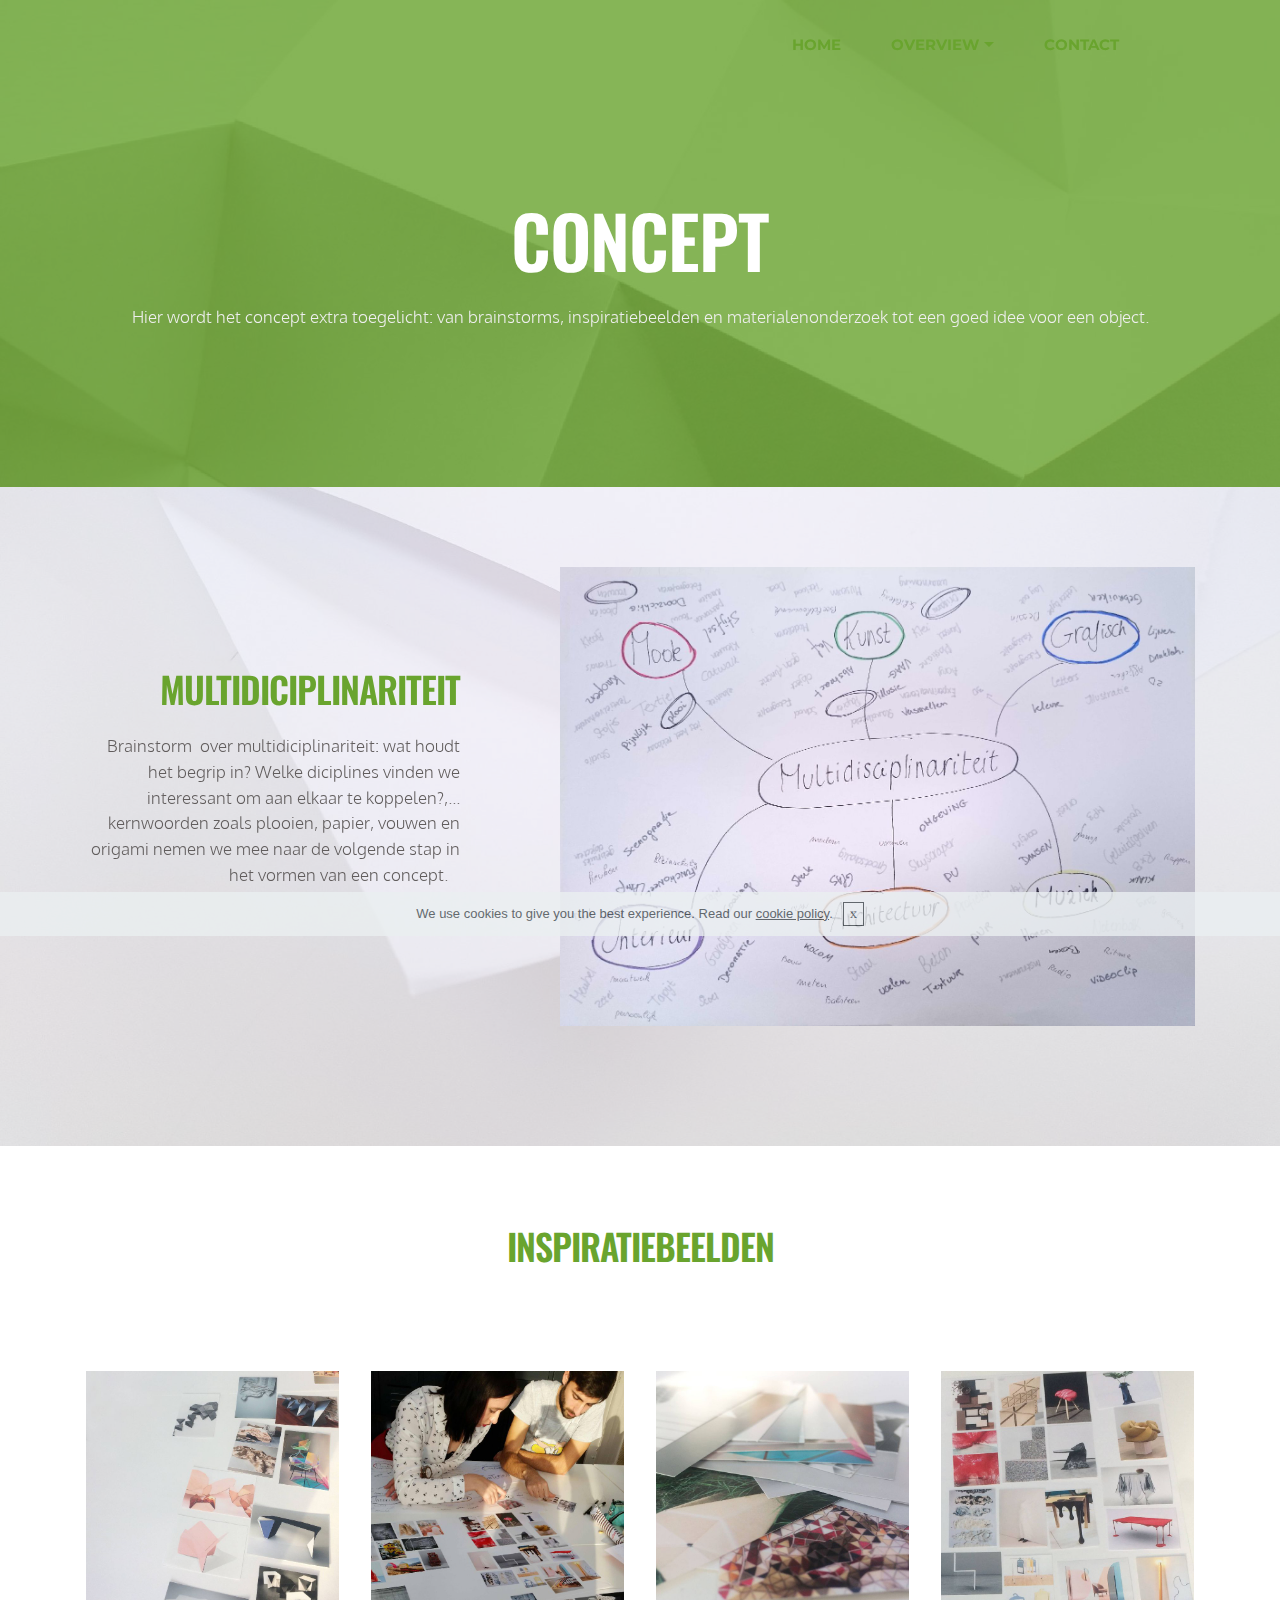
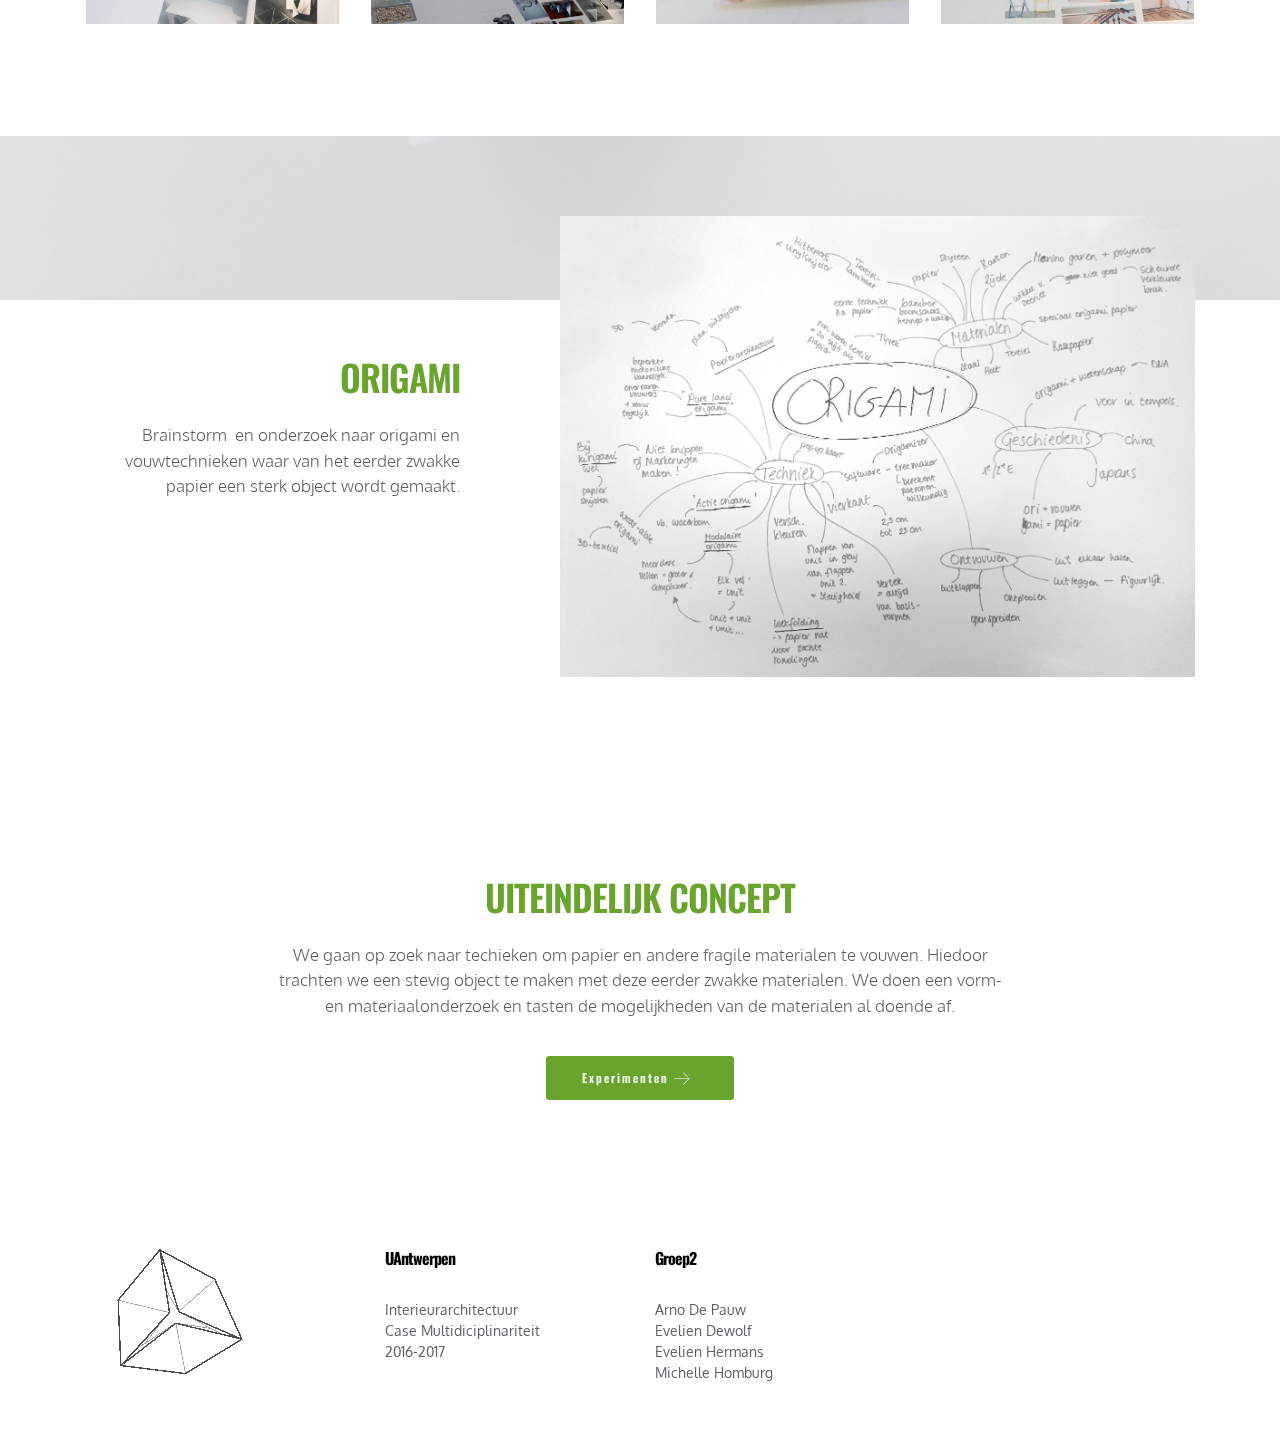
==== commit 462c2a3f: "create github pages" ====
--- a/concept.html
+++ b/concept.html
@@ -1,10 +1,10 @@
 <!DOCTYPE html>
 <html>
 <head>
-  <!-- Site made with Mobirise Website Builder v3.9.0, https://mobirise.com -->
+  <!-- Site made with Mobirise Website Builder v3.9.2, https://mobirise.com -->
   <meta charset="UTF-8">
   <meta http-equiv="X-UA-Compatible" content="IE=edge">
-  <meta name="generator" content="Mobirise v3.9.0, mobirise.com">
+  <meta name="generator" content="Mobirise v3.9.2, mobirise.com">
   <meta name="viewport" content="width=device-width, initial-scale=1">
   <link rel="shortcut icon" href="assets/images/logo.png" type="image/x-icon">
   <meta name="description" content="">
@@ -26,6 +26,21 @@
   
 </head>
 <body>
+
+<!-- Google Analytics -->
+<script>
+  (function(i,s,o,g,r,a,m){i['GoogleAnalyticsObject']=r;i[r]=i[r]||function(){
+  (i[r].q=i[r].q||[]).push(arguments)},i[r].l=1*new Date();a=s.createElement(o),
+  m=s.getElementsByTagName(o)[0];a.async=1;a.src=g;m.parentNode.insertBefore(a,m)
+  })(window,document,'script','https://www.google-analytics.com/analytics.js','ga');
+
+  ga('create', 'UA-88117352-1', 'auto');
+  ga('send', 'pageview');
+
+</script>
+<!-- /Google Analytics -->
+
+
 <section id="menu-p">
 
     <nav class="navbar navbar-dropdown bg-color transparent">
@@ -39,7 +54,7 @@
                         <div class="hamburger-icon"></div>
                     </button>
 
-                    <ul class="nav-dropdown collapse pull-xs-right nav navbar-nav navbar-toggleable-sm" id="exCollapsingNavbar"><li class="nav-item dropdown"><a class="nav-link link" href="index.html">HOME</a></li><li class="nav-item dropdown open"><a class="nav-link link dropdown-toggle" href="https://mobirise.com/" data-toggle="dropdown-submenu" aria-expanded="true">OVERVIEW</a><div class="dropdown-menu"><a class="dropdown-item" href="concept.html">Concept</a><a class="dropdown-item" href="experimenten.html">Experimenten</a><a class="dropdown-item" href="proces.html">Proces</a><a class="dropdown-item" href="objectAF.html">Afgewerkt Object</a><a class="dropdown-item" href="overons.html">Over ons</a></div></li><li class="nav-item dropdown"><a class="nav-link link" href="contact.html" aria-expanded="false">CONTACT</a></li><li class="nav-item"><a class="nav-link link" href="https://mobirise.com/" aria-expanded="false"></a></li></ul>
+                    <ul class="nav-dropdown collapse pull-xs-right nav navbar-nav navbar-toggleable-sm" id="exCollapsingNavbar"><li class="nav-item dropdown"><a class="nav-link link" href="index.html">HOME</a></li><li class="nav-item dropdown"><a class="nav-link link dropdown-toggle" href="https://mobirise.com/" data-toggle="dropdown-submenu" aria-expanded="false">OVERVIEW</a><div class="dropdown-menu"><a class="dropdown-item" href="concept.html">Concept</a><a class="dropdown-item" href="experimenten.html">Experiment</a><a class="dropdown-item" href="proces.html">Proces</a><a class="dropdown-item" href="objectAF.html">Afgewerkt Object</a><a class="dropdown-item" href="overons.html">Over ons</a></div></li><li class="nav-item dropdown"><a class="nav-link link" href="contact.html" aria-expanded="false">CONTACT</a></li><li class="nav-item"><a class="nav-link link" href="https://mobirise.com/" aria-expanded="false"></a></li></ul>
                     <button hidden="" class="navbar-toggler navbar-close" type="button" data-toggle="collapse" data-target="#exCollapsingNavbar">
                         <div class="close-icon"></div>
                     </button>
@@ -52,9 +67,9 @@
 
 </section>
 
-<section class="engine"><a rel="external" href="https://mobirise.com">bootstrap web site development software download</a></section><section class="mbr-section mbr-parallax-background mbr-after-navbar" id="content5-1a" style="background-image: url(assets/images/1ac5a-folding-scrapbook-how-to-1-2000x1341-98.jpg); padding-top: 200px; padding-bottom: 120px;">
-
-    <div class="mbr-overlay" style="opacity: 0.7; background-color: rgb(255, 255, 255);">
+<section class="engine"><a rel="external" href="https://mobirise.com">top website design software</a></section><section class="mbr-section mbr-parallax-background mbr-after-navbar" id="content5-1a" style="background-image: url(assets/images/1ac5a-folding-scrapbook-how-to-1-2000x1341-98.jpg); padding-top: 200px; padding-bottom: 120px;">
+
+    <div class="mbr-overlay" style="opacity: 0.8; background-color: rgb(105, 164, 46);">
     </div>
 
     <div class="container">
@@ -276,8 +291,8 @@
                 <p><strong>UAntwerpen</strong><br>Interieurarchitectuur<br>Case Multidiciplinariteit<br>2016-2017</p>
             </div>
             <div class="mbr-footer-content col-xs-12 col-md-3">
-                <p><strong>Groep2</strong><br>Arno De Pauw<br>
-Evelien Dewolf<br>Evelien Hermans<br>Michelle Homburg<br></p>
+                <p></p><p><strong>Groep2</strong><br>Arno De Pauw<br>
+Evelien Dewolf<br>Evelien Hermans<br>Michelle Homburg<br></p><p></p>
             </div>
             <div class="mbr-footer-content col-xs-12 col-md-3">
                 <p></p>
@@ -292,6 +307,8 @@
   <script src="assets/tether/tether.min.js"></script>
   <script src="assets/bootstrap/js/bootstrap.min.js"></script>
   <script src="assets/smooth-scroll/SmoothScroll.js"></script>
+  <script src="assets/cookies-alert-plugin/cookies-alert-core.js"></script>
+  <script src="assets/cookies-alert-plugin/cookies-alert-script.js"></script>
   <script src="assets/jarallax/jarallax.js"></script>
   <script src="assets/masonry/masonry.pkgd.min.js"></script>
   <script src="assets/imagesloaded/imagesloaded.pkgd.min.js"></script>
@@ -303,5 +320,6 @@
   <script src="assets/mobirise-gallery/script.js"></script>
   
   
-</body>
+<input name="cookieData" type="hidden" data-cookie-text="We use cookies to give you the best experience. Read our <a href='privacy.html'>cookie policy</a>.">
+  </body>
 </html>--- a/assets/mobirise-gallery/style.css
+++ b/assets/mobirise-gallery/style.css
@@ -1,213 +1,213 @@
-.mbr-gallery .icon {
-  z-index: 100 !important;
-}
-
-.mbr-gallery .mbr-gallery-item>div:hover .icon-video,
-.mbr-gallery .mbr-gallery-item>div:hover .icon-focus {
-  opacity: 1;
-}
-
-.mbr-gallery .icon-video {
-  color: white;
-  opacity: 0;
-  position: absolute;
-  top: calc(50% - 24px);
-  left: calc(50% - 27px);
-  font-size: 3rem;
-  transition: .2s opacity ease-in-out;
-  z-index: 5;
-}
-
-.mbr-gallery .icon-video::before {
-  color: white;
-  content: "\e011";
-  position: absolute;
-}
-
-.mbr-gallery .icon-focus {
-  color: white;
-  opacity: 0;
-  position: absolute;
-  top: calc(50% - 24px);
-  left: calc(50% - 32px);
-  font-size: 3rem !important;
-  transition: .2s opacity ease-in-out;
-  z-index: 5;
-  font-family: 'et-line' !important;
-}
-
-.mbr-gallery .icon-focus::before {
-  content: '\e01b';
-  color: white;
-  position: absolute;
-}
-
-.mbr-gallery .mbr-gallery-item {
-  cursor: pointer;
-}
-
-.mbr-gallery .item-overlay {
-  position: absolute;
-  width: 60px;
-  font-size: 60px;
-  z-index: 10;
-  height: 60px;
-  top: calc(50% - 30px);
-  left: calc(50% - 30px);
-  cursor: pointer;
-  z-index: 5;
-}
-
-.mbr-gallery .mbr-gallery-item> div::before {
-  content: "";
-  position: absolute;
-  left: 0;
-  top: 0;
-  width: 100%;
-  height: 100%;
-  background: -webkit-linear-gradient(left, #554346, #45505b) !important;
-  background: -moz-linear-gradient(left, #554346, #45505b) !important;
-  background: -o-linear-gradient(left, #554346, #45505b) !important;
-  background: -ms-linear-gradient(left, #554346, #45505b) !important;
-  background: linear-gradient(left, #554346, #45505b) !important;
-  opacity: 0;
-  -webkit-transition: .2s opacity ease-in-out;
-  transition: .2s opacity ease-in-out;
-}
-
-.mbr-gallery .mbr-gallery-item:hover> div::before {
-  opacity: 0.5;
-}
-
-.mbr-gallery-row {
-  padding-left: 0px;
-  padding-right: 0px;
-}
-
-.mbr-gallery-item__hided {
-  position: absolute !important;
-  width: 0px !important;
-  height: 0px;
-  left: 0 !important;
-  padding: 0 !important;
-}
-
-.mbr-gallery-item__hided img {
-  display: none;
-}
-
-.mbr-gallery-item__hided span {
-  display: none;
-}
-
-.mbr-gallery-filter {
-  padding-top: 30px;
-  padding-bottom: 30px;
-  text-align: center;
-}
-.mbr-gallery-filter.gallery-filter__bg li{
- color: white;
-}
-.mbr-gallery-filter.gallery-filter__bg .active{
-  color:black;
-  background-color: white;
-}
-
-.mbr-gallery-filter ul {
-  padding-left: 0px;
-  display: inline-block;
-  list-style: none;
-  margin-bottom: 0px;
-}
-
-.mbr-gallery-filter li {
-  font-size: 16px;
-  font-family: 'Raleway';
-  cursor: pointer;
-  color: #242424;
-  display: inline-block;
-  padding: 9px 30px 9px 30px;
-  border: 1px solid #e6e6e6;
-  transition: all 0.3s ease-out;
-}
-
-.mbr-gallery-filter li:hover {
-  background-color: #333333;
-  color: #c39f76;
-}
-
-.mbr-gallery-filter li.active {
-  color: white;
-  background-color: #333333;
-}
-
-.mbr-gallery-filter li.active:hover {
-  color: white;
-  background-color: #333333;
-}
-
-.mbr-gallery-item> div {
-  position: relative;
-}
-
-.mbr-gallery-item--p1 {
-  padding: 1rem;
-}
-
-.mbr-gallery-item--p2 {
-  padding: 2rem;
-}
-
-.mbr-gallery-item--p3 {
-  padding: 3rem;
-}
-
-.mbr-gallery-item--p4 {
-  padding: 4rem;
-}
-
-.mbr-gallery-item--p5 {
-  padding: 5rem;
-}
-
-.mbr-gallery-item--p6 {
-  padding: 6rem;
-}
-.mbr-gallery .mbr-gallery-item--p6, .mbr-gallery .mbr-gallery-item--p5,.mbr-gallery .mbr-gallery-item--p4{
-    width:50%;
-}
-@media(max-width:992px){
-     .mbr-gallery-item--p1 {
-    padding: 1rem;
-  }
-  .mbr-gallery-item--p2 {
-    padding: 2rem;
-  }
-  .mbr-gallery-item--p3 {
-    padding: 3rem;
-  }
-  .mbr-gallery-item--p4 {
-    padding: 3rem;
-  }
-  .mbr-gallery-item--p5 {
-    padding: 3rem;
-  }
-  .mbr-gallery-item--p6 {
-    padding: 3rem;
-  }
-}
-.video-container .mbr-background-video iframe {
-  width:100%;
-  height:100%;
-}
-@media(max-width:992px) and (min-width:400px) {
-
-  .mbr-gallery .mbr-gallery-item--p6, .mbr-gallery .mbr-gallery-item--p5, .mbr-gallery .mbr-gallery-item--p4, .mbr-gallery .mbr-gallery-item--p3, .mbr-gallery .mbr-gallery-item--p2 {
-    width: 50%;
-  }
-}
-@media(max-width:400px){
-    .mbr-gallery .mbr-gallery-item--p6, .mbr-gallery .mbr-gallery-item--p5, .mbr-gallery .mbr-gallery-item--p4, .mbr-gallery-item--p3{
-    width:100%;
-}
+.mbr-gallery .icon {
+  z-index: 100 !important;
+}
+
+.mbr-gallery .mbr-gallery-item>div:hover .icon-video,
+.mbr-gallery .mbr-gallery-item>div:hover .icon-focus {
+  opacity: 1;
+}
+
+.mbr-gallery .icon-video {
+  color: white;
+  opacity: 0;
+  position: absolute;
+  top: calc(50% - 24px);
+  left: calc(50% - 27px);
+  font-size: 3rem;
+  transition: .2s opacity ease-in-out;
+  z-index: 5;
+}
+
+.mbr-gallery .icon-video::before {
+  color: white;
+  content: "\e011";
+  position: absolute;
+}
+
+.mbr-gallery .icon-focus {
+  color: white;
+  opacity: 0;
+  position: absolute;
+  top: calc(50% - 24px);
+  left: calc(50% - 32px);
+  font-size: 3rem !important;
+  transition: .2s opacity ease-in-out;
+  z-index: 5;
+  font-family: 'et-line' !important;
+}
+
+.mbr-gallery .icon-focus::before {
+  content: '\e01b';
+  color: white;
+  position: absolute;
+}
+
+.mbr-gallery .mbr-gallery-item {
+  cursor: pointer;
+}
+
+.mbr-gallery .item-overlay {
+  position: absolute;
+  width: 60px;
+  font-size: 60px;
+  z-index: 10;
+  height: 60px;
+  top: calc(50% - 30px);
+  left: calc(50% - 30px);
+  cursor: pointer;
+  z-index: 5;
+}
+
+.mbr-gallery .mbr-gallery-item> div::before {
+  content: "";
+  position: absolute;
+  left: 0;
+  top: 0;
+  width: 100%;
+  height: 100%;
+  background: -webkit-linear-gradient(left, #554346, #45505b) !important;
+  background: -moz-linear-gradient(left, #554346, #45505b) !important;
+  background: -o-linear-gradient(left, #554346, #45505b) !important;
+  background: -ms-linear-gradient(left, #554346, #45505b) !important;
+  background: linear-gradient(left, #554346, #45505b) !important;
+  opacity: 0;
+  -webkit-transition: .2s opacity ease-in-out;
+  transition: .2s opacity ease-in-out;
+}
+
+.mbr-gallery .mbr-gallery-item:hover> div::before {
+  opacity: 0.5;
+}
+
+.mbr-gallery-row {
+  padding-left: 0px;
+  padding-right: 0px;
+}
+
+.mbr-gallery-item__hided {
+  position: absolute !important;
+  width: 0px !important;
+  height: 0px;
+  left: 0 !important;
+  padding: 0 !important;
+}
+
+.mbr-gallery-item__hided img {
+  display: none;
+}
+
+.mbr-gallery-item__hided span {
+  display: none;
+}
+
+.mbr-gallery-filter {
+  padding-top: 30px;
+  padding-bottom: 30px;
+  text-align: center;
+}
+.mbr-gallery-filter.gallery-filter__bg li{
+ color: white;
+}
+.mbr-gallery-filter.gallery-filter__bg .active{
+  color:black;
+  background-color: white;
+}
+
+.mbr-gallery-filter ul {
+  padding-left: 0px;
+  display: inline-block;
+  list-style: none;
+  margin-bottom: 0px;
+}
+
+.mbr-gallery-filter li {
+  font-size: 16px;
+  font-family: 'Raleway';
+  cursor: pointer;
+  color: #242424;
+  display: inline-block;
+  padding: 9px 30px 9px 30px;
+  border: 1px solid #e6e6e6;
+  transition: all 0.3s ease-out;
+}
+
+.mbr-gallery-filter li:hover {
+  background-color: #333333;
+  color: #c39f76;
+}
+
+.mbr-gallery-filter li.active {
+  color: white;
+  background-color: #333333;
+}
+
+.mbr-gallery-filter li.active:hover {
+  color: white;
+  background-color: #333333;
+}
+
+.mbr-gallery-item> div {
+  position: relative;
+}
+
+.mbr-gallery-item--p1 {
+  padding: 1rem;
+}
+
+.mbr-gallery-item--p2 {
+  padding: 2rem;
+}
+
+.mbr-gallery-item--p3 {
+  padding: 3rem;
+}
+
+.mbr-gallery-item--p4 {
+  padding: 4rem;
+}
+
+.mbr-gallery-item--p5 {
+  padding: 5rem;
+}
+
+.mbr-gallery-item--p6 {
+  padding: 6rem;
+}
+.mbr-gallery .mbr-gallery-item--p6, .mbr-gallery .mbr-gallery-item--p5,.mbr-gallery .mbr-gallery-item--p4{
+    width:50%;
+}
+@media(max-width:992px){
+     .mbr-gallery-item--p1 {
+    padding: 1rem;
+  }
+  .mbr-gallery-item--p2 {
+    padding: 2rem;
+  }
+  .mbr-gallery-item--p3 {
+    padding: 3rem;
+  }
+  .mbr-gallery-item--p4 {
+    padding: 3rem;
+  }
+  .mbr-gallery-item--p5 {
+    padding: 3rem;
+  }
+  .mbr-gallery-item--p6 {
+    padding: 3rem;
+  }
+}
+.video-container .mbr-background-video iframe {
+  width:100%;
+  height:100%;
+}
+@media(max-width:992px) and (min-width:400px) {
+
+  .mbr-gallery .mbr-gallery-item--p6, .mbr-gallery .mbr-gallery-item--p5, .mbr-gallery .mbr-gallery-item--p4, .mbr-gallery .mbr-gallery-item--p3, .mbr-gallery .mbr-gallery-item--p2 {
+    width: 50%;
+  }
+}
+@media(max-width:400px){
+    .mbr-gallery .mbr-gallery-item--p6, .mbr-gallery .mbr-gallery-item--p5, .mbr-gallery .mbr-gallery-item--p4, .mbr-gallery-item--p3{
+    width:100%;
+}
 }--- a/assets/mobirise/css/mbr-additional.css
+++ b/assets/mobirise/css/mbr-additional.css
@@ -507,7 +507,7 @@
 }
 #contacts1-e STRONG {
   text-align: left;
-  color: #69a42e;
+  color: #000000;
 }
 #contacts1-e DIV {
   text-align: left;
@@ -530,11 +530,11 @@
   color: #ffffff;
 }
 #menu-0 .navbar-toggler {
-  color: #69a42e;
+  color: #ffffff;
 }
 #menu-0 .link,
 #menu-0 .dropdown-item {
-  color: #69a42e;
+  color: #ffffff;
   font-family: 'Montserrat', sans-serif;
 }
 #menu-0 .link {
@@ -552,22 +552,22 @@
 }
 #menu-0 .link[aria-expanded="true"],
 #menu-0 .dropdown-menu {
-  background: #e6e6e6;
+  background: #a8a8a8;
 }
 #menu-0 .nav-dropdown-sm .link:focus,
 #menu-0 .nav-dropdown-sm .link:hover,
 #menu-0 .nav-dropdown-sm .dropdown-item:focus,
 #menu-0 .nav-dropdown-sm .dropdown-item:hover {
-  background: #f7f7f7!important;
+  background: #b9b9b9!important;
 }
 #menu-0 .navbar,
 #menu-0 .nav-dropdown-sm,
 #menu-0 .nav-dropdown-sm .link[aria-expanded="true"],
 #menu-0 .nav-dropdown-sm .dropdown-menu {
-  background: #ffffff;
+  background: #c1c1c1;
 }
 #menu-0 .bg-color.transparent .link {
-  color: #69a42e;
+  color: #ffffff;
   transition: none;
 }
 #menu-0 .bg-color.transparent.opened .link {
@@ -589,10 +589,10 @@
 }
 #menu-0 .close-icon::before,
 #menu-0 .close-icon::after {
-  background-color: #69a42e;
+  background-color: #ffffff;
 }
 #header1-c .mbr-section-title {
-  color: #69a42e;
+  color: #ffffff;
   font-family: 'Oswald', sans-serif;
   font-size: 72px;
 }
@@ -602,7 +602,7 @@
   color: #ffffff;
 }
 #msg-box5-1k H3 {
-  color: #69a42e;
+  color: #000000;
   font-family: 'Oswald', sans-serif;
   font-size: 36px;
 }
@@ -612,7 +612,7 @@
 }
 #features3-m H4 {
   font-family: 'Oswald', sans-serif;
-  color: #69a42e;
+  color: #000000;
   text-align: center;
 }
 #features3-m H5 {
@@ -632,7 +632,7 @@
 }
 #msg-box3-2u .mbr-section-title {
   font-size: 46px;
-  color: #69a42e;
+  color: #ffffff;
 }
 #msg-box3-1n .mbr-section-title,
 #msg-box3-1n p {
@@ -645,7 +645,7 @@
   font-family: 'Oxygen', sans-serif;
 }
 #msg-box3-1n .mbr-section-title {
-  color: #69a42e;
+  color: #000000;
 }
 #contacts1-5 P {
   font-family: 'Oxygen', sans-serif;
@@ -654,7 +654,7 @@
 }
 #contacts1-5 STRONG {
   text-align: left;
-  color: #69a42e;
+  color: #000000;
 }
 #contacts1-5 DIV {
   text-align: left;
@@ -678,14 +678,14 @@
 }
 #content5-1a .mbr-section-title {
   text-align: center;
-  color: #69a42e;
-  font-family: 'Oswald', sans-serif;
-  font-size: 60px;
+  color: #ffffff;
+  font-family: 'Oswald', sans-serif;
+  font-size: 72px;
 }
 #content5-1a P {
   text-align: center;
   font-family: 'Oxygen', sans-serif;
-  color: #5d616c;
+  color: #efefef;
 }
 #content5-2q .mbr-section-title,
 #content5-2q p {
@@ -822,7 +822,7 @@
 }
 #contacts1-q STRONG {
   text-align: left;
-  color: #69a42e;
+  color: #000000;
 }
 #contacts1-q DIV {
   text-align: left;
@@ -844,14 +844,14 @@
 }
 #content5-1i .mbr-section-title {
   text-align: center;
-  color: #69a42e;
-  font-family: 'Oswald', sans-serif;
-  font-size: 60px;
+  color: #ffffff;
+  font-family: 'Oswald', sans-serif;
+  font-size: 72px;
 }
 #content5-1i P {
   text-align: center;
   font-family: 'Oxygen', sans-serif;
-  color: #5d616c;
+  color: #efefef;
   font-size: 17px;
 }
 #content5-1r .mbr-section-title,
@@ -981,7 +981,7 @@
 }
 #contacts1-t STRONG {
   text-align: left;
-  color: #69a42e;
+  color: #000000;
 }
 #contacts1-t DIV {
   text-align: left;
@@ -1082,7 +1082,7 @@
 }
 #contacts1-z STRONG {
   text-align: left;
-  color: #69a42e;
+  color: #000000;
 }
 #contacts1-z DIV {
   text-align: left;
@@ -1097,14 +1097,14 @@
 }
 #content5-1j .mbr-section-title {
   text-align: center;
-  color: #69a42e;
-  font-family: 'Oswald', sans-serif;
-  font-size: 60px;
+  color: #ffffff;
+  font-family: 'Oswald', sans-serif;
+  font-size: 72px;
 }
 #content5-1j P {
   text-align: center;
   font-family: 'Oxygen', sans-serif;
-  color: #5d616c;
+  color: #efefef;
 }
 #menu-v .hide-buttons .nav-btn {
   display: none !important;
@@ -1181,7 +1181,7 @@
 }
 #contacts1-w STRONG {
   text-align: left;
-  color: #69a42e;
+  color: #000000;
 }
 #contacts1-w DIV {
   text-align: left;
@@ -1202,14 +1202,14 @@
 }
 #content5-1h .mbr-section-title {
   text-align: center;
-  color: #69a42e;
-  font-family: 'Oswald', sans-serif;
-  font-size: 60px;
+  color: #ffffff;
+  font-family: 'Oswald', sans-serif;
+  font-size: 72px;
 }
 #content5-1h P {
   text-align: center;
   font-family: 'Oxygen', sans-serif;
-  color: #5d616c;
+  color: #efefef;
 }
 #msg-box5-2c H3 {
   color: #69a42e;
@@ -1340,7 +1340,7 @@
 }
 #contacts1-12 STRONG {
   text-align: left;
-  color: #69a42e;
+  color: #000000;
 }
 #contacts1-12 DIV {
   text-align: left;
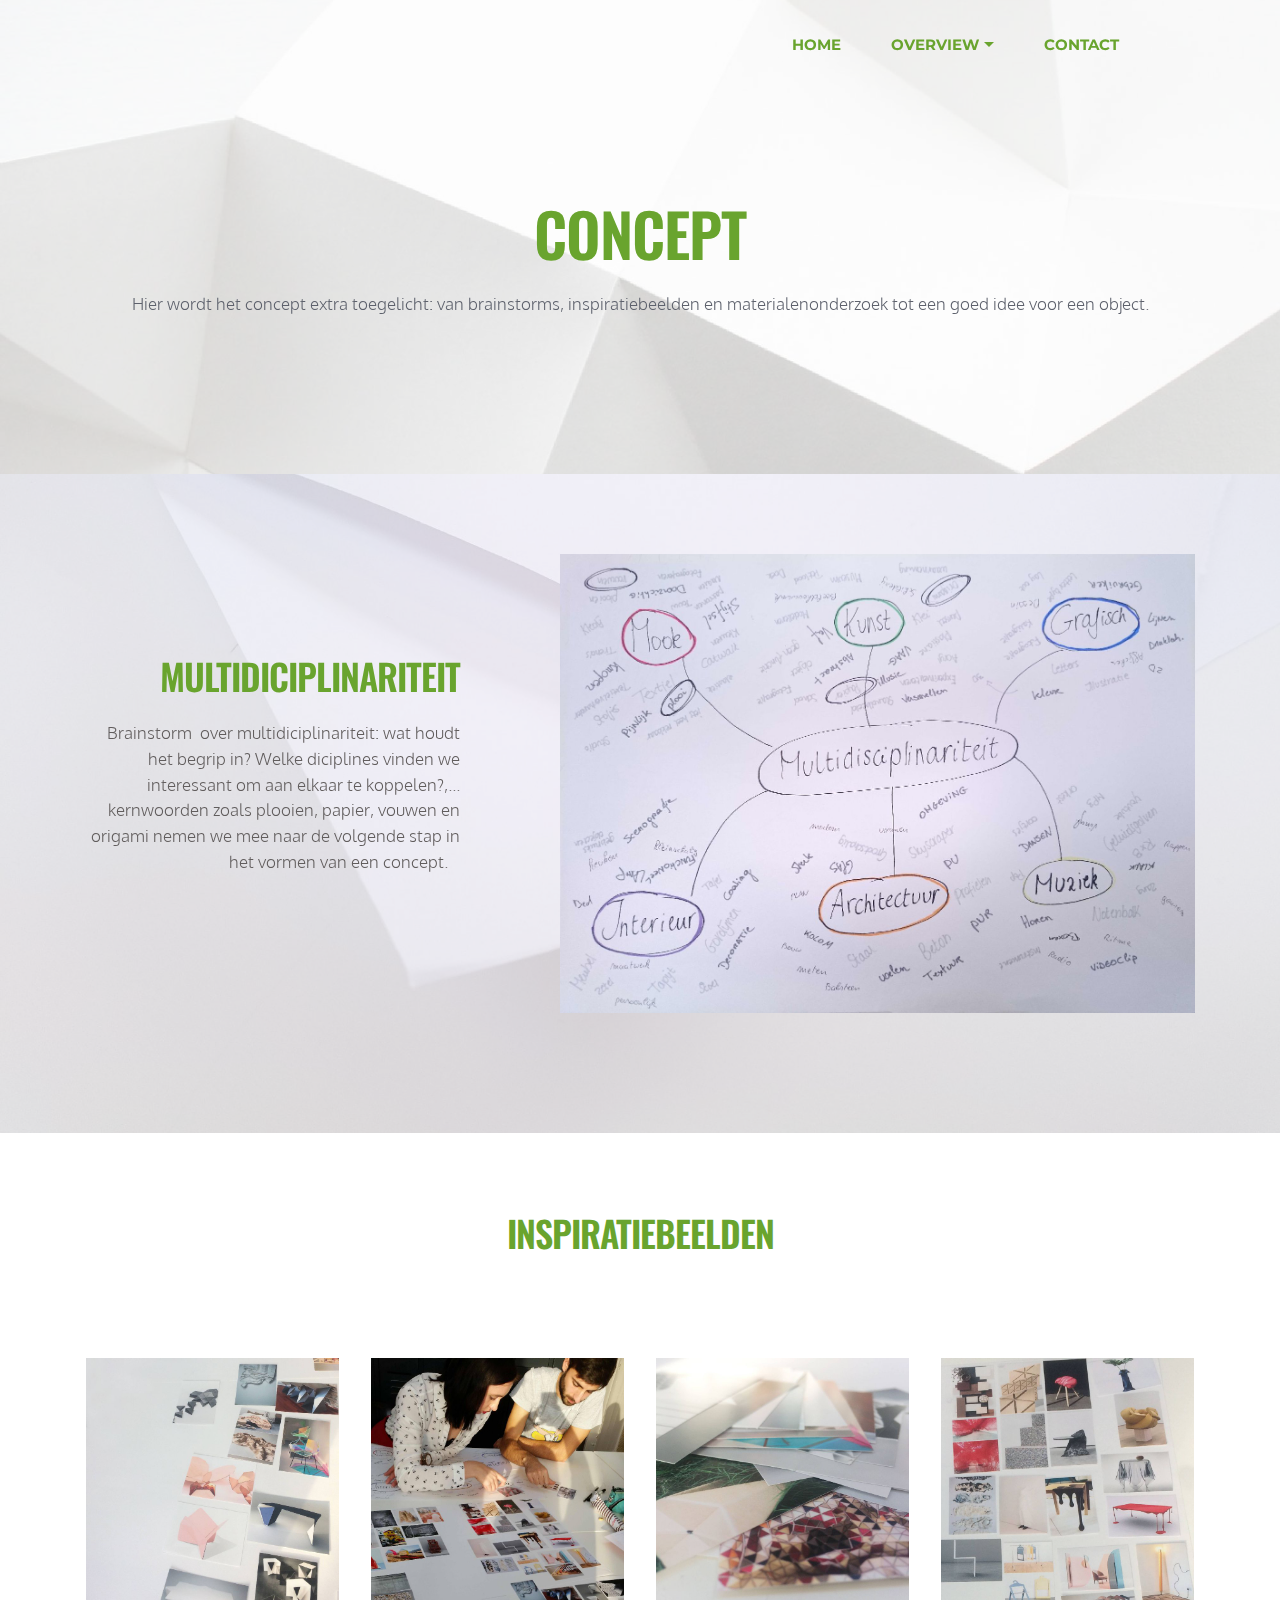
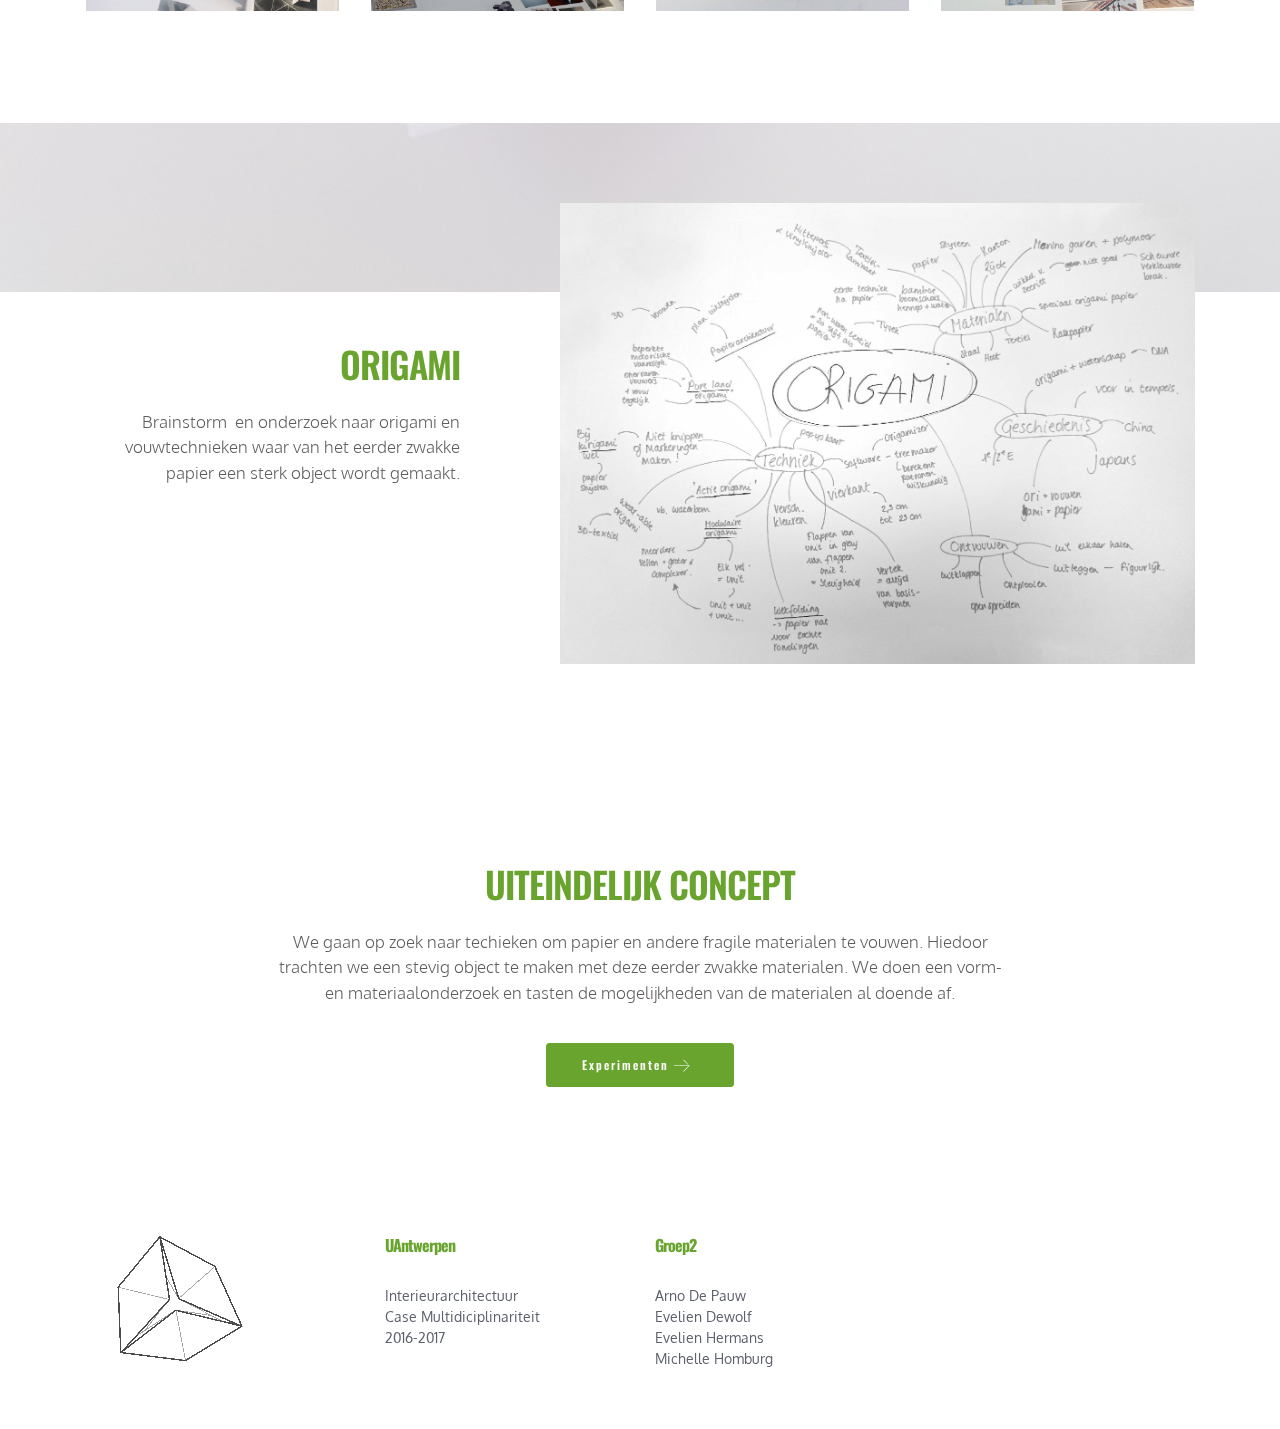
==== commit d38a519c: "create github pages" ====
--- a/concept.html
+++ b/concept.html
@@ -1,10 +1,10 @@
 <!DOCTYPE html>
 <html>
 <head>
-  <!-- Site made with Mobirise Website Builder v3.9.2, https://mobirise.com -->
+  <!-- Site made with Mobirise Website Builder v3.9.0, https://mobirise.com -->
   <meta charset="UTF-8">
   <meta http-equiv="X-UA-Compatible" content="IE=edge">
-  <meta name="generator" content="Mobirise v3.9.2, mobirise.com">
+  <meta name="generator" content="Mobirise v3.9.0, mobirise.com">
   <meta name="viewport" content="width=device-width, initial-scale=1">
   <link rel="shortcut icon" href="assets/images/logo.png" type="image/x-icon">
   <meta name="description" content="">
@@ -26,21 +26,6 @@
   
 </head>
 <body>
-
-<!-- Google Analytics -->
-<script>
-  (function(i,s,o,g,r,a,m){i['GoogleAnalyticsObject']=r;i[r]=i[r]||function(){
-  (i[r].q=i[r].q||[]).push(arguments)},i[r].l=1*new Date();a=s.createElement(o),
-  m=s.getElementsByTagName(o)[0];a.async=1;a.src=g;m.parentNode.insertBefore(a,m)
-  })(window,document,'script','https://www.google-analytics.com/analytics.js','ga');
-
-  ga('create', 'UA-88117352-1', 'auto');
-  ga('send', 'pageview');
-
-</script>
-<!-- /Google Analytics -->
-
-
 <section id="menu-p">
 
     <nav class="navbar navbar-dropdown bg-color transparent">
@@ -54,7 +39,7 @@
                         <div class="hamburger-icon"></div>
                     </button>
 
-                    <ul class="nav-dropdown collapse pull-xs-right nav navbar-nav navbar-toggleable-sm" id="exCollapsingNavbar"><li class="nav-item dropdown"><a class="nav-link link" href="index.html">HOME</a></li><li class="nav-item dropdown"><a class="nav-link link dropdown-toggle" href="https://mobirise.com/" data-toggle="dropdown-submenu" aria-expanded="false">OVERVIEW</a><div class="dropdown-menu"><a class="dropdown-item" href="concept.html">Concept</a><a class="dropdown-item" href="experimenten.html">Experiment</a><a class="dropdown-item" href="proces.html">Proces</a><a class="dropdown-item" href="objectAF.html">Afgewerkt Object</a><a class="dropdown-item" href="overons.html">Over ons</a></div></li><li class="nav-item dropdown"><a class="nav-link link" href="contact.html" aria-expanded="false">CONTACT</a></li><li class="nav-item"><a class="nav-link link" href="https://mobirise.com/" aria-expanded="false"></a></li></ul>
+                    <ul class="nav-dropdown collapse pull-xs-right nav navbar-nav navbar-toggleable-sm" id="exCollapsingNavbar"><li class="nav-item dropdown"><a class="nav-link link" href="index.html">HOME</a></li><li class="nav-item dropdown open"><a class="nav-link link dropdown-toggle" href="https://mobirise.com/" data-toggle="dropdown-submenu" aria-expanded="true">OVERVIEW</a><div class="dropdown-menu"><a class="dropdown-item" href="concept.html">Concept</a><a class="dropdown-item" href="experimenten.html">Experimenten</a><a class="dropdown-item" href="proces.html">Proces</a><a class="dropdown-item" href="objectAF.html">Afgewerkt Object</a><a class="dropdown-item" href="overons.html">Over ons</a></div></li><li class="nav-item dropdown"><a class="nav-link link" href="contact.html" aria-expanded="false">CONTACT</a></li><li class="nav-item"><a class="nav-link link" href="https://mobirise.com/" aria-expanded="false"></a></li></ul>
                     <button hidden="" class="navbar-toggler navbar-close" type="button" data-toggle="collapse" data-target="#exCollapsingNavbar">
                         <div class="close-icon"></div>
                     </button>
@@ -67,9 +52,9 @@
 
 </section>
 
-<section class="engine"><a rel="external" href="https://mobirise.com">top website design software</a></section><section class="mbr-section mbr-parallax-background mbr-after-navbar" id="content5-1a" style="background-image: url(assets/images/1ac5a-folding-scrapbook-how-to-1-2000x1341-98.jpg); padding-top: 200px; padding-bottom: 120px;">
-
-    <div class="mbr-overlay" style="opacity: 0.8; background-color: rgb(105, 164, 46);">
+<section class="engine"><a rel="external" href="https://mobirise.com">easy html web site creator</a></section><section class="mbr-section mbr-parallax-background mbr-after-navbar" id="content5-1a" style="background-image: url(assets/images/1ac5a-folding-scrapbook-how-to-1-2000x1341-98.jpg); padding-top: 200px; padding-bottom: 120px;">
+
+    <div class="mbr-overlay" style="opacity: 0.7; background-color: rgb(255, 255, 255);">
     </div>
 
     <div class="container">
@@ -291,8 +276,8 @@
                 <p><strong>UAntwerpen</strong><br>Interieurarchitectuur<br>Case Multidiciplinariteit<br>2016-2017</p>
             </div>
             <div class="mbr-footer-content col-xs-12 col-md-3">
-                <p></p><p><strong>Groep2</strong><br>Arno De Pauw<br>
-Evelien Dewolf<br>Evelien Hermans<br>Michelle Homburg<br></p><p></p>
+                <p><strong>Groep2</strong><br>Arno De Pauw<br>
+Evelien Dewolf<br>Evelien Hermans<br>Michelle Homburg<br></p>
             </div>
             <div class="mbr-footer-content col-xs-12 col-md-3">
                 <p></p>
@@ -307,8 +292,6 @@
   <script src="assets/tether/tether.min.js"></script>
   <script src="assets/bootstrap/js/bootstrap.min.js"></script>
   <script src="assets/smooth-scroll/SmoothScroll.js"></script>
-  <script src="assets/cookies-alert-plugin/cookies-alert-core.js"></script>
-  <script src="assets/cookies-alert-plugin/cookies-alert-script.js"></script>
   <script src="assets/jarallax/jarallax.js"></script>
   <script src="assets/masonry/masonry.pkgd.min.js"></script>
   <script src="assets/imagesloaded/imagesloaded.pkgd.min.js"></script>
@@ -320,6 +303,5 @@
   <script src="assets/mobirise-gallery/script.js"></script>
   
   
-<input name="cookieData" type="hidden" data-cookie-text="We use cookies to give you the best experience. Read our <a href='privacy.html'>cookie policy</a>.">
-  </body>
+</body>
 </html>--- a/assets/mobirise/css/mbr-additional.css
+++ b/assets/mobirise/css/mbr-additional.css
@@ -507,7 +507,7 @@
 }
 #contacts1-e STRONG {
   text-align: left;
-  color: #000000;
+  color: #69a42e;
 }
 #contacts1-e DIV {
   text-align: left;
@@ -530,11 +530,11 @@
   color: #ffffff;
 }
 #menu-0 .navbar-toggler {
-  color: #ffffff;
+  color: #69a42e;
 }
 #menu-0 .link,
 #menu-0 .dropdown-item {
-  color: #ffffff;
+  color: #69a42e;
   font-family: 'Montserrat', sans-serif;
 }
 #menu-0 .link {
@@ -552,22 +552,22 @@
 }
 #menu-0 .link[aria-expanded="true"],
 #menu-0 .dropdown-menu {
-  background: #a8a8a8;
+  background: #e6e6e6;
 }
 #menu-0 .nav-dropdown-sm .link:focus,
 #menu-0 .nav-dropdown-sm .link:hover,
 #menu-0 .nav-dropdown-sm .dropdown-item:focus,
 #menu-0 .nav-dropdown-sm .dropdown-item:hover {
-  background: #b9b9b9!important;
+  background: #f7f7f7!important;
 }
 #menu-0 .navbar,
 #menu-0 .nav-dropdown-sm,
 #menu-0 .nav-dropdown-sm .link[aria-expanded="true"],
 #menu-0 .nav-dropdown-sm .dropdown-menu {
-  background: #c1c1c1;
+  background: #ffffff;
 }
 #menu-0 .bg-color.transparent .link {
-  color: #ffffff;
+  color: #69a42e;
   transition: none;
 }
 #menu-0 .bg-color.transparent.opened .link {
@@ -589,20 +589,20 @@
 }
 #menu-0 .close-icon::before,
 #menu-0 .close-icon::after {
-  background-color: #ffffff;
+  background-color: #69a42e;
 }
 #header1-c .mbr-section-title {
-  color: #ffffff;
+  color: #69a42e;
   font-family: 'Oswald', sans-serif;
   font-size: 72px;
 }
 #header1-c .mbr-section-lead {
   font-family: 'Oxygen', sans-serif;
   font-size: 22px;
-  color: #ffffff;
+  color: #545454;
 }
 #msg-box5-1k H3 {
-  color: #000000;
+  color: #69a42e;
   font-family: 'Oswald', sans-serif;
   font-size: 36px;
 }
@@ -612,7 +612,7 @@
 }
 #features3-m H4 {
   font-family: 'Oswald', sans-serif;
-  color: #000000;
+  color: #69a42e;
   text-align: center;
 }
 #features3-m H5 {
@@ -632,7 +632,7 @@
 }
 #msg-box3-2u .mbr-section-title {
   font-size: 46px;
-  color: #ffffff;
+  color: #69a42e;
 }
 #msg-box3-1n .mbr-section-title,
 #msg-box3-1n p {
@@ -645,7 +645,7 @@
   font-family: 'Oxygen', sans-serif;
 }
 #msg-box3-1n .mbr-section-title {
-  color: #000000;
+  color: #69a42e;
 }
 #contacts1-5 P {
   font-family: 'Oxygen', sans-serif;
@@ -654,7 +654,7 @@
 }
 #contacts1-5 STRONG {
   text-align: left;
-  color: #000000;
+  color: #69a42e;
 }
 #contacts1-5 DIV {
   text-align: left;
@@ -678,14 +678,14 @@
 }
 #content5-1a .mbr-section-title {
   text-align: center;
-  color: #ffffff;
-  font-family: 'Oswald', sans-serif;
-  font-size: 72px;
+  color: #69a42e;
+  font-family: 'Oswald', sans-serif;
+  font-size: 60px;
 }
 #content5-1a P {
   text-align: center;
   font-family: 'Oxygen', sans-serif;
-  color: #efefef;
+  color: #5d616c;
 }
 #content5-2q .mbr-section-title,
 #content5-2q p {
@@ -822,7 +822,7 @@
 }
 #contacts1-q STRONG {
   text-align: left;
-  color: #000000;
+  color: #69a42e;
 }
 #contacts1-q DIV {
   text-align: left;
@@ -844,14 +844,14 @@
 }
 #content5-1i .mbr-section-title {
   text-align: center;
-  color: #ffffff;
-  font-family: 'Oswald', sans-serif;
-  font-size: 72px;
+  color: #69a42e;
+  font-family: 'Oswald', sans-serif;
+  font-size: 60px;
 }
 #content5-1i P {
   text-align: center;
   font-family: 'Oxygen', sans-serif;
-  color: #efefef;
+  color: #5d616c;
   font-size: 17px;
 }
 #content5-1r .mbr-section-title,
@@ -981,7 +981,7 @@
 }
 #contacts1-t STRONG {
   text-align: left;
-  color: #000000;
+  color: #69a42e;
 }
 #contacts1-t DIV {
   text-align: left;
@@ -1082,7 +1082,7 @@
 }
 #contacts1-z STRONG {
   text-align: left;
-  color: #000000;
+  color: #69a42e;
 }
 #contacts1-z DIV {
   text-align: left;
@@ -1097,14 +1097,14 @@
 }
 #content5-1j .mbr-section-title {
   text-align: center;
-  color: #ffffff;
-  font-family: 'Oswald', sans-serif;
-  font-size: 72px;
+  color: #69a42e;
+  font-family: 'Oswald', sans-serif;
+  font-size: 60px;
 }
 #content5-1j P {
   text-align: center;
   font-family: 'Oxygen', sans-serif;
-  color: #efefef;
+  color: #5d616c;
 }
 #menu-v .hide-buttons .nav-btn {
   display: none !important;
@@ -1181,7 +1181,7 @@
 }
 #contacts1-w STRONG {
   text-align: left;
-  color: #000000;
+  color: #69a42e;
 }
 #contacts1-w DIV {
   text-align: left;
@@ -1202,14 +1202,14 @@
 }
 #content5-1h .mbr-section-title {
   text-align: center;
-  color: #ffffff;
-  font-family: 'Oswald', sans-serif;
-  font-size: 72px;
+  color: #69a42e;
+  font-family: 'Oswald', sans-serif;
+  font-size: 60px;
 }
 #content5-1h P {
   text-align: center;
   font-family: 'Oxygen', sans-serif;
-  color: #efefef;
+  color: #5d616c;
 }
 #msg-box5-2c H3 {
   color: #69a42e;
@@ -1340,7 +1340,7 @@
 }
 #contacts1-12 STRONG {
   text-align: left;
-  color: #000000;
+  color: #69a42e;
 }
 #contacts1-12 DIV {
   text-align: left;
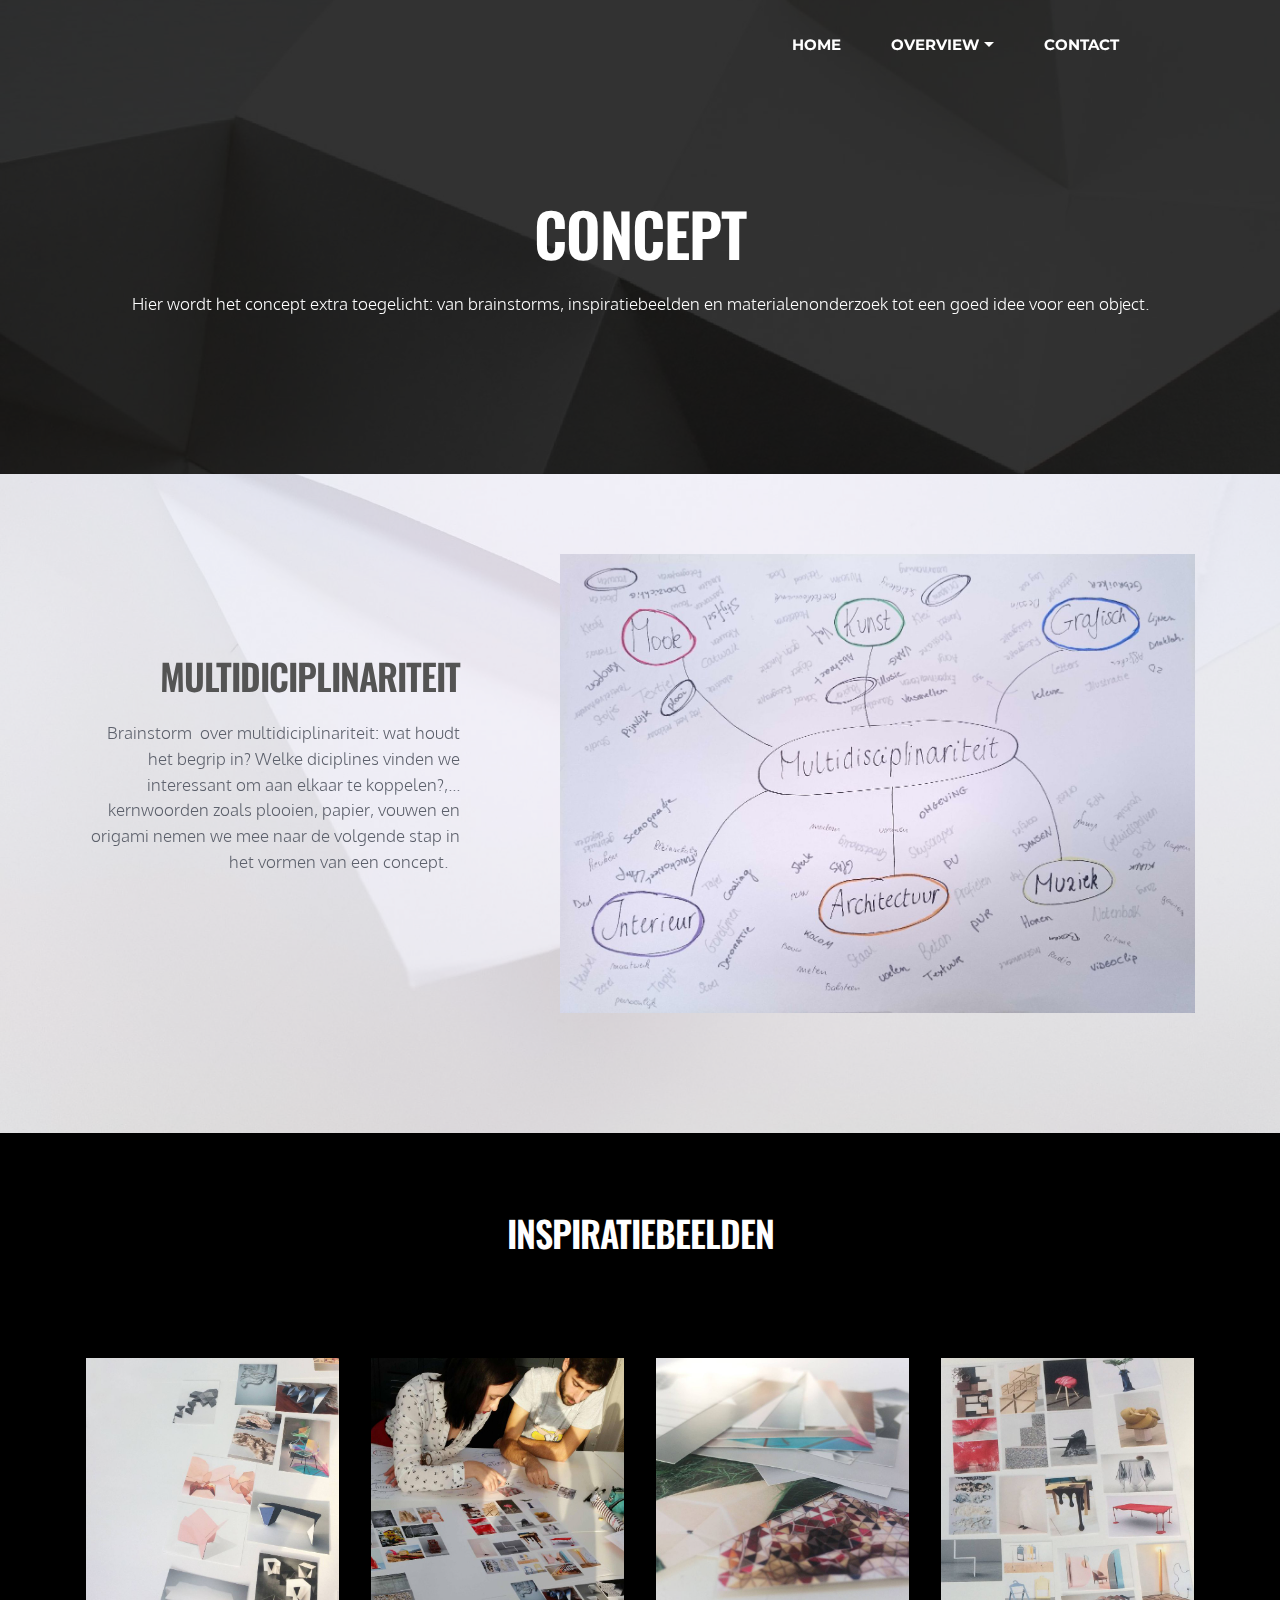
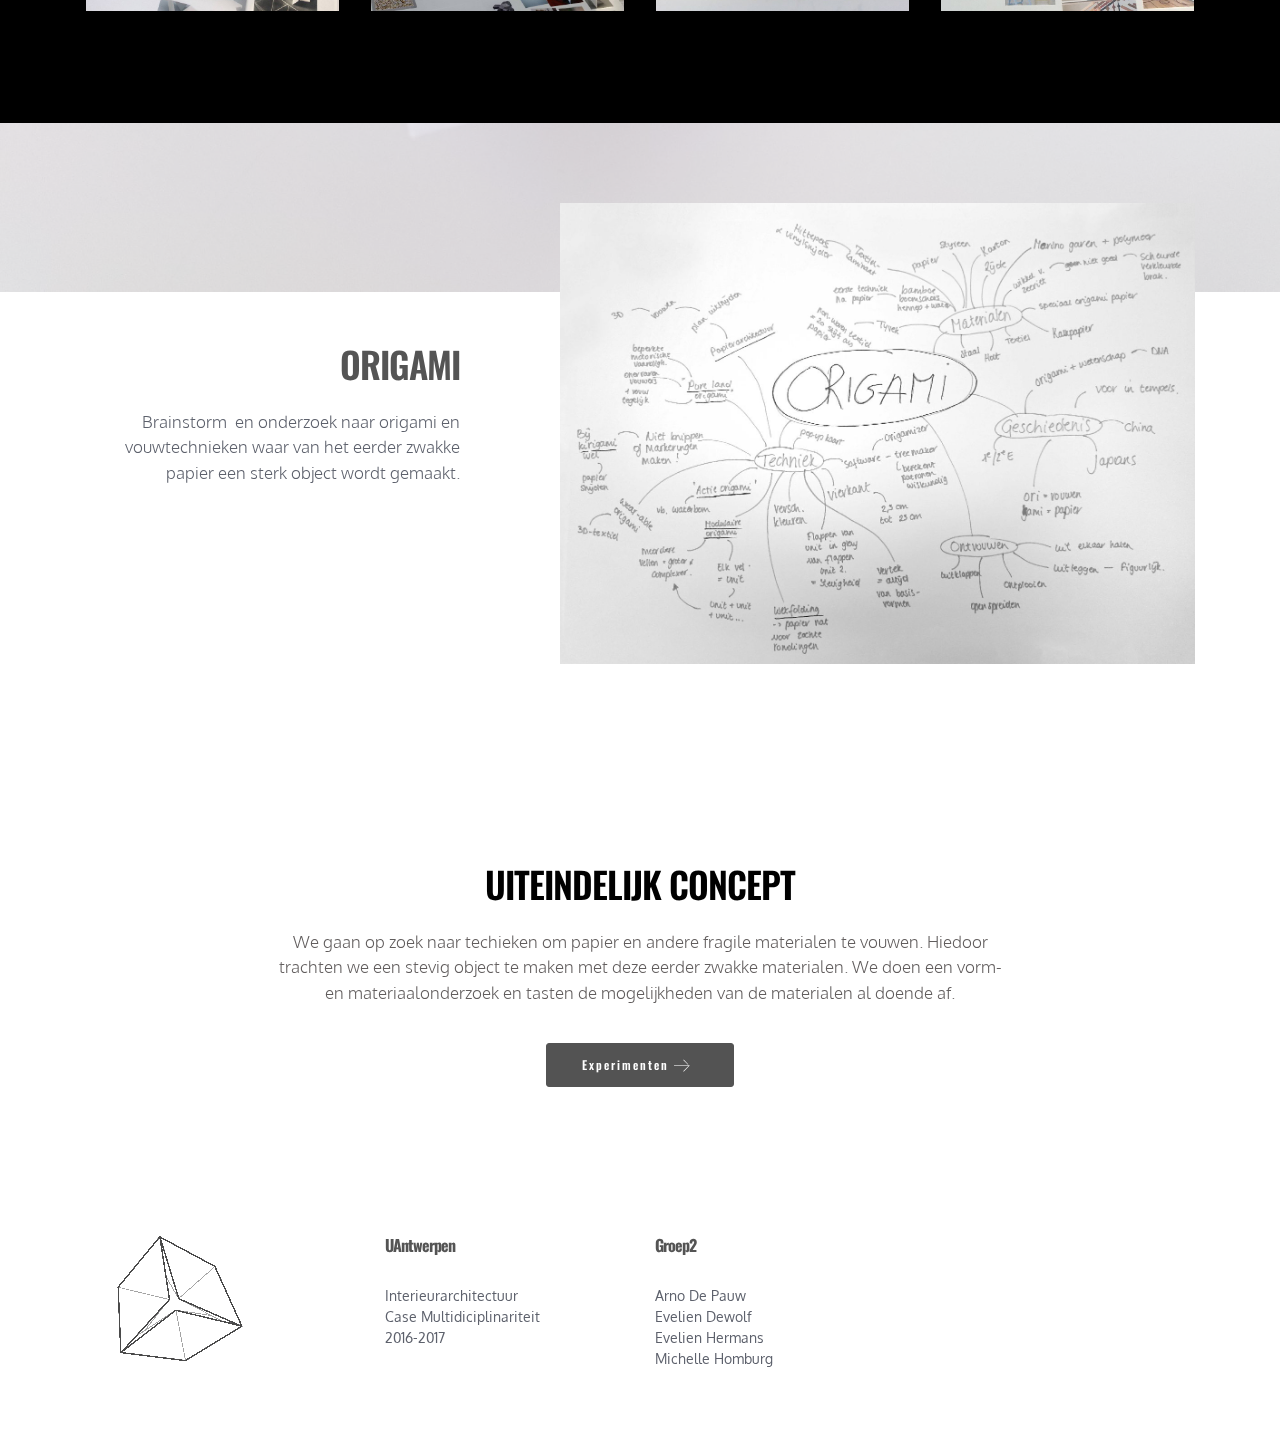
==== commit a1cdf15c: "create github pages" ====
--- a/concept.html
+++ b/concept.html
@@ -39,7 +39,7 @@
                         <div class="hamburger-icon"></div>
                     </button>
 
-                    <ul class="nav-dropdown collapse pull-xs-right nav navbar-nav navbar-toggleable-sm" id="exCollapsingNavbar"><li class="nav-item dropdown"><a class="nav-link link" href="index.html">HOME</a></li><li class="nav-item dropdown open"><a class="nav-link link dropdown-toggle" href="https://mobirise.com/" data-toggle="dropdown-submenu" aria-expanded="true">OVERVIEW</a><div class="dropdown-menu"><a class="dropdown-item" href="concept.html">Concept</a><a class="dropdown-item" href="experimenten.html">Experimenten</a><a class="dropdown-item" href="proces.html">Proces</a><a class="dropdown-item" href="objectAF.html">Afgewerkt Object</a><a class="dropdown-item" href="overons.html">Over ons</a></div></li><li class="nav-item dropdown"><a class="nav-link link" href="contact.html" aria-expanded="false">CONTACT</a></li><li class="nav-item"><a class="nav-link link" href="https://mobirise.com/" aria-expanded="false"></a></li></ul>
+                    <ul class="nav-dropdown collapse pull-xs-right nav navbar-nav navbar-toggleable-sm" id="exCollapsingNavbar"><li class="nav-item dropdown"><a class="nav-link link" href="index.html">HOME</a></li><li class="nav-item dropdown"><a class="nav-link link dropdown-toggle" href="https://mobirise.com/" data-toggle="dropdown-submenu" aria-expanded="false">OVERVIEW</a><div class="dropdown-menu"><a class="dropdown-item" href="concept.html">Concept</a><a class="dropdown-item" href="experimenten.html">Experimenten</a><a class="dropdown-item" href="proces.html">Proces</a><a class="dropdown-item" href="objectAF.html">Afgewerkt Object</a><a class="dropdown-item" href="overons.html">Over ons</a></div></li><li class="nav-item dropdown"><a class="nav-link link" href="contact.html" aria-expanded="false">CONTACT</a></li><li class="nav-item"><a class="nav-link link" href="https://mobirise.com/" aria-expanded="false"></a></li></ul>
                     <button hidden="" class="navbar-toggler navbar-close" type="button" data-toggle="collapse" data-target="#exCollapsingNavbar">
                         <div class="close-icon"></div>
                     </button>
@@ -52,9 +52,9 @@
 
 </section>
 
-<section class="engine"><a rel="external" href="https://mobirise.com">easy html web site creator</a></section><section class="mbr-section mbr-parallax-background mbr-after-navbar" id="content5-1a" style="background-image: url(assets/images/1ac5a-folding-scrapbook-how-to-1-2000x1341-98.jpg); padding-top: 200px; padding-bottom: 120px;">
-
-    <div class="mbr-overlay" style="opacity: 0.7; background-color: rgb(255, 255, 255);">
+<section class="engine"><a rel="external" href="https://mobirise.com">site maker software download</a></section><section class="mbr-section mbr-parallax-background mbr-after-navbar" id="content5-1a" style="background-image: url(assets/images/1ac5a-folding-scrapbook-how-to-1-2000x1341-98.jpg); padding-top: 200px; padding-bottom: 120px;">
+
+    <div class="mbr-overlay" style="opacity: 0.8; background-color: rgb(0, 0, 0);">
     </div>
 
     <div class="container">
@@ -110,7 +110,7 @@
 
 </section>
 
-<section class="mbr-section" id="content5-1d" style="background-color: rgb(255, 255, 255); padding-top: 80px; padding-bottom: 40px;">
+<section class="mbr-section" id="content5-1d" style="background-color: rgb(0, 0, 0); padding-top: 80px; padding-bottom: 40px;">
 
     
 
@@ -121,7 +121,7 @@
 
 </section>
 
-<section class="mbr-gallery mbr-section mbr-section-nopadding mbr-slider-carousel" id="gallery3-26" data-filter="false" style="background-color: rgb(255, 255, 255); padding-top: 1.5rem; padding-bottom: 6rem;">
+<section class="mbr-gallery mbr-section mbr-section-nopadding mbr-slider-carousel" id="gallery3-26" data-filter="false" style="background-color: rgb(0, 0, 0); padding-top: 1.5rem; padding-bottom: 6rem;">
     <!-- Filter -->
     
 
@@ -258,7 +258,7 @@
             <div class="col-md-8 col-md-offset-2 text-xs-center">
                 <h3 class="mbr-section-title display-2">UITEINDELIJK CONCEPT</h3>
                 <div class="lead"><p>We gaan op zoek naar techieken om papier en andere fragile materialen te vouwen. Hiedoor trachten we een stevig object te maken met deze eerder zwakke materialen. We doen een vorm- en materiaalonderzoek en tasten de mogelijkheden van de materialen al doende af.</p></div>
-                <div><a class="btn btn-secondary" href="experimenten.html">Experimenten&nbsp;<span class="mbri-right mbr-iconfont mbr-iconfont-btn"></span></a></div>
+                <div><a class="btn btn-black" href="experimenten.html">Experimenten&nbsp;<span class="mbri-right mbr-iconfont mbr-iconfont-btn"></span></a></div>
             </div>
         </div>
     </div>
--- a/assets/mobirise/css/mbr-additional.css
+++ b/assets/mobirise/css/mbr-additional.css
@@ -507,7 +507,7 @@
 }
 #contacts1-e STRONG {
   text-align: left;
-  color: #69a42e;
+  color: #545454;
 }
 #contacts1-e DIV {
   text-align: left;
@@ -530,11 +530,11 @@
   color: #ffffff;
 }
 #menu-0 .navbar-toggler {
-  color: #69a42e;
+  color: #ffffff;
 }
 #menu-0 .link,
 #menu-0 .dropdown-item {
-  color: #69a42e;
+  color: #ffffff;
   font-family: 'Montserrat', sans-serif;
 }
 #menu-0 .link {
@@ -567,7 +567,7 @@
   background: #ffffff;
 }
 #menu-0 .bg-color.transparent .link {
-  color: #69a42e;
+  color: #ffffff;
   transition: none;
 }
 #menu-0 .bg-color.transparent.opened .link {
@@ -589,20 +589,20 @@
 }
 #menu-0 .close-icon::before,
 #menu-0 .close-icon::after {
-  background-color: #69a42e;
+  background-color: #ffffff;
 }
 #header1-c .mbr-section-title {
-  color: #69a42e;
+  color: #ffffff;
   font-family: 'Oswald', sans-serif;
   font-size: 72px;
 }
 #header1-c .mbr-section-lead {
   font-family: 'Oxygen', sans-serif;
   font-size: 22px;
+  color: #ffffff;
+}
+#msg-box5-1k H3 {
   color: #545454;
-}
-#msg-box5-1k H3 {
-  color: #69a42e;
   font-family: 'Oswald', sans-serif;
   font-size: 36px;
 }
@@ -612,7 +612,7 @@
 }
 #features3-m H4 {
   font-family: 'Oswald', sans-serif;
-  color: #69a42e;
+  color: #545454;
   text-align: center;
 }
 #features3-m H5 {
@@ -632,7 +632,7 @@
 }
 #msg-box3-2u .mbr-section-title {
   font-size: 46px;
-  color: #69a42e;
+  color: #ffffff;
 }
 #msg-box3-1n .mbr-section-title,
 #msg-box3-1n p {
@@ -645,7 +645,7 @@
   font-family: 'Oxygen', sans-serif;
 }
 #msg-box3-1n .mbr-section-title {
-  color: #69a42e;
+  color: #000000;
 }
 #contacts1-5 P {
   font-family: 'Oxygen', sans-serif;
@@ -654,7 +654,7 @@
 }
 #contacts1-5 STRONG {
   text-align: left;
-  color: #69a42e;
+  color: #545454;
 }
 #contacts1-5 DIV {
   text-align: left;
@@ -678,14 +678,14 @@
 }
 #content5-1a .mbr-section-title {
   text-align: center;
-  color: #69a42e;
+  color: #ffffff;
   font-family: 'Oswald', sans-serif;
   font-size: 60px;
 }
 #content5-1a P {
   text-align: center;
   font-family: 'Oxygen', sans-serif;
-  color: #5d616c;
+  color: #ffffff;
 }
 #content5-2q .mbr-section-title,
 #content5-2q p {
@@ -703,13 +703,13 @@
   color: #5d616c;
 }
 #msg-box5-19 H3 {
-  color: #69a42e;
+  color: #545454;
   font-family: 'Oswald', sans-serif;
   font-size: 36px;
 }
 #msg-box5-19 P {
   font-family: 'Oxygen', sans-serif;
-  color: #615d5d;
+  color: #5d616c;
 }
 #content5-1d .mbr-section-title,
 #content5-1d p {
@@ -717,7 +717,7 @@
 }
 #content5-1d .mbr-section-title {
   text-align: center;
-  color: #69a42e;
+  color: #ffffff;
   font-family: 'Oswald', sans-serif;
   font-size: 36px;
 }
@@ -727,13 +727,13 @@
   color: #5d616c;
 }
 #msg-box5-18 H3 {
-  color: #69a42e;
+  color: #545454;
   font-family: 'Oswald', sans-serif;
   font-size: 36px;
 }
 #msg-box5-18 P {
   font-family: 'Oxygen', sans-serif;
-  color: #615d5d;
+  color: #5d616c;
 }
 #msg-box3-28 .mbr-section-title,
 #msg-box3-28 p {
@@ -745,7 +745,7 @@
 }
 #msg-box3-28 .mbr-section-title {
   font-size: 36px;
-  color: #69a42e;
+  color: #000000;
 }
 #menu-p .hide-buttons .nav-btn {
   display: none !important;
@@ -754,11 +754,11 @@
   color: #ffffff;
 }
 #menu-p .navbar-toggler {
-  color: #69a42e;
+  color: #ffffff;
 }
 #menu-p .link,
 #menu-p .dropdown-item {
-  color: #69a42e;
+  color: #ffffff;
   font-family: 'Montserrat', sans-serif;
 }
 #menu-p .link {
@@ -791,7 +791,7 @@
   background: #ffffff;
 }
 #menu-p .bg-color.transparent .link {
-  color: #69a42e;
+  color: #ffffff;
   transition: none;
 }
 #menu-p .bg-color.transparent.opened .link {
@@ -813,7 +813,7 @@
 }
 #menu-p .close-icon::before,
 #menu-p .close-icon::after {
-  background-color: #69a42e;
+  background-color: #ffffff;
 }
 #contacts1-q P {
   font-family: 'Oxygen', sans-serif;
@@ -822,7 +822,7 @@
 }
 #contacts1-q STRONG {
   text-align: left;
-  color: #69a42e;
+  color: #545454;
 }
 #contacts1-q DIV {
   text-align: left;
@@ -981,7 +981,7 @@
 }
 #contacts1-t STRONG {
   text-align: left;
-  color: #69a42e;
+  color: #545454;
 }
 #contacts1-t DIV {
   text-align: left;
@@ -1082,7 +1082,7 @@
 }
 #contacts1-z STRONG {
   text-align: left;
-  color: #69a42e;
+  color: #545454;
 }
 #contacts1-z DIV {
   text-align: left;
@@ -1181,7 +1181,7 @@
 }
 #contacts1-w STRONG {
   text-align: left;
-  color: #69a42e;
+  color: #545454;
 }
 #contacts1-w DIV {
   text-align: left;
@@ -1340,7 +1340,7 @@
 }
 #contacts1-12 STRONG {
   text-align: left;
-  color: #69a42e;
+  color: #545454;
 }
 #contacts1-12 DIV {
   text-align: left;
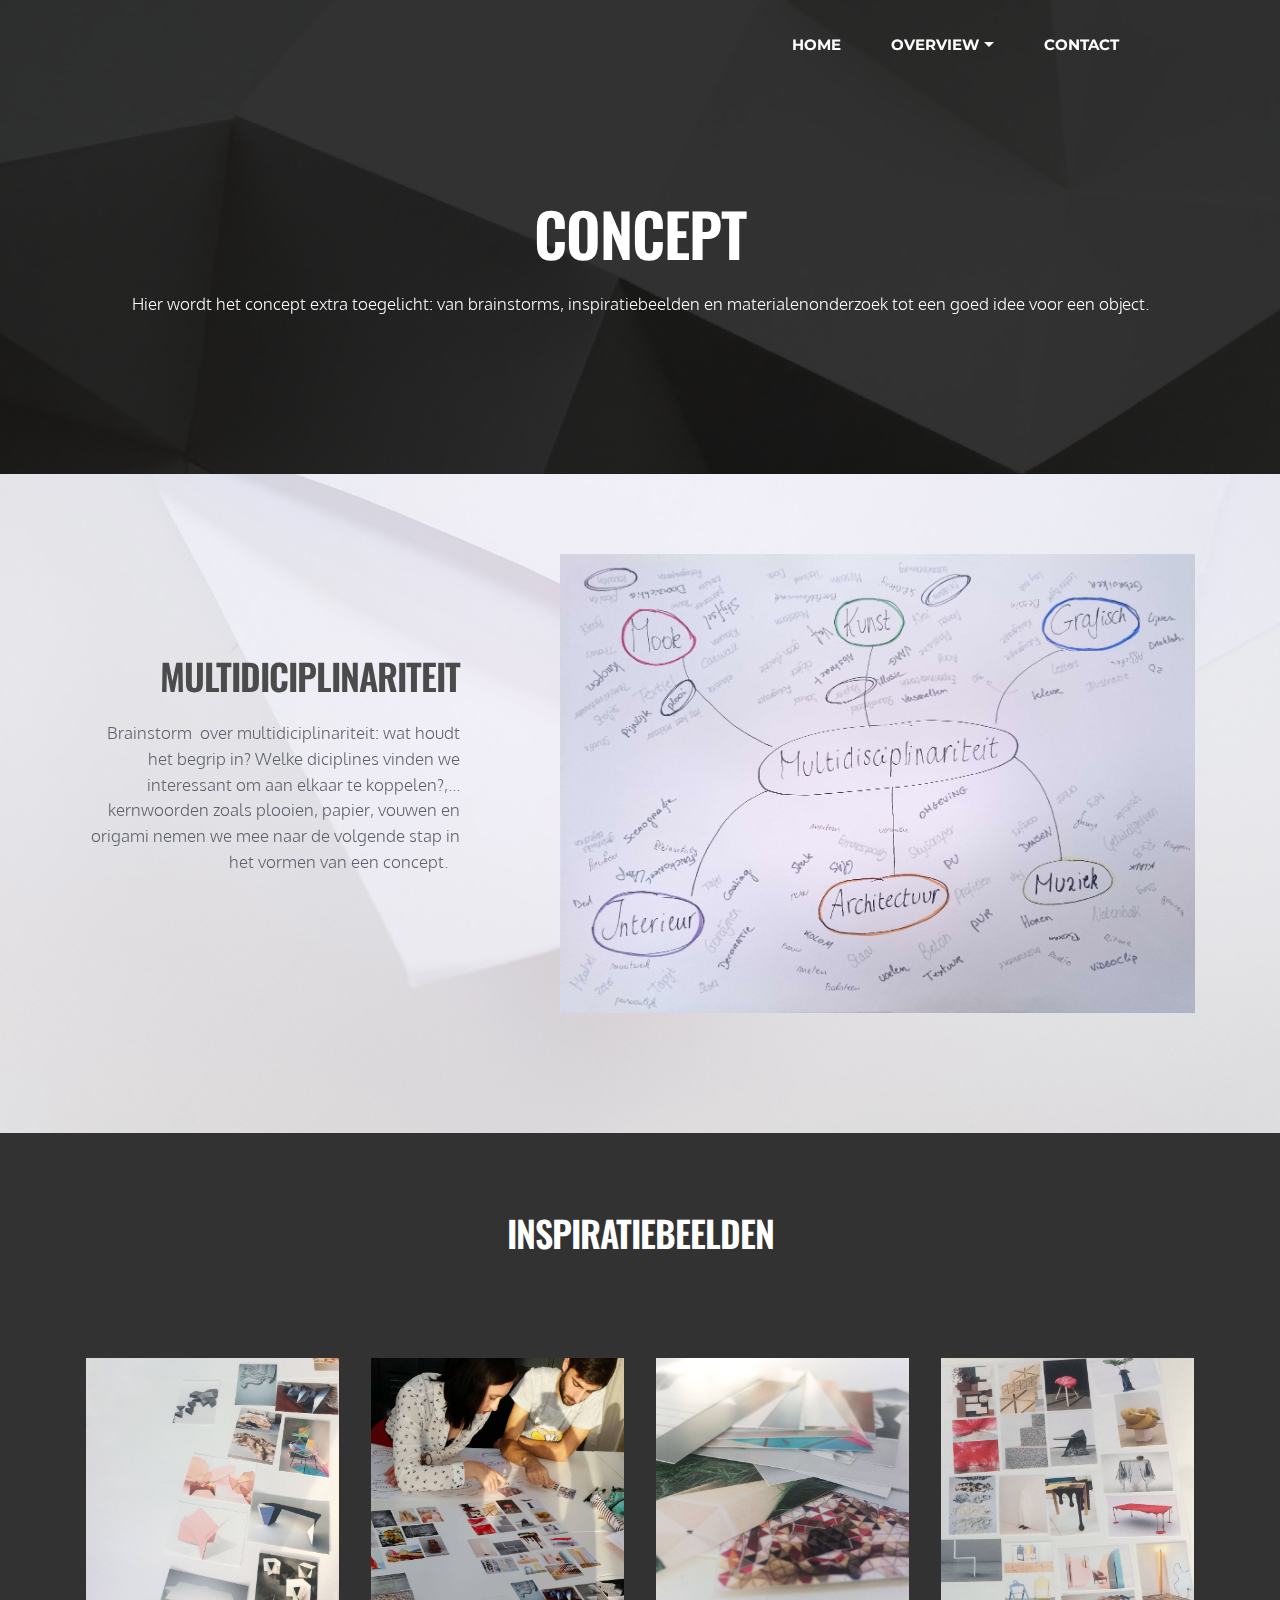
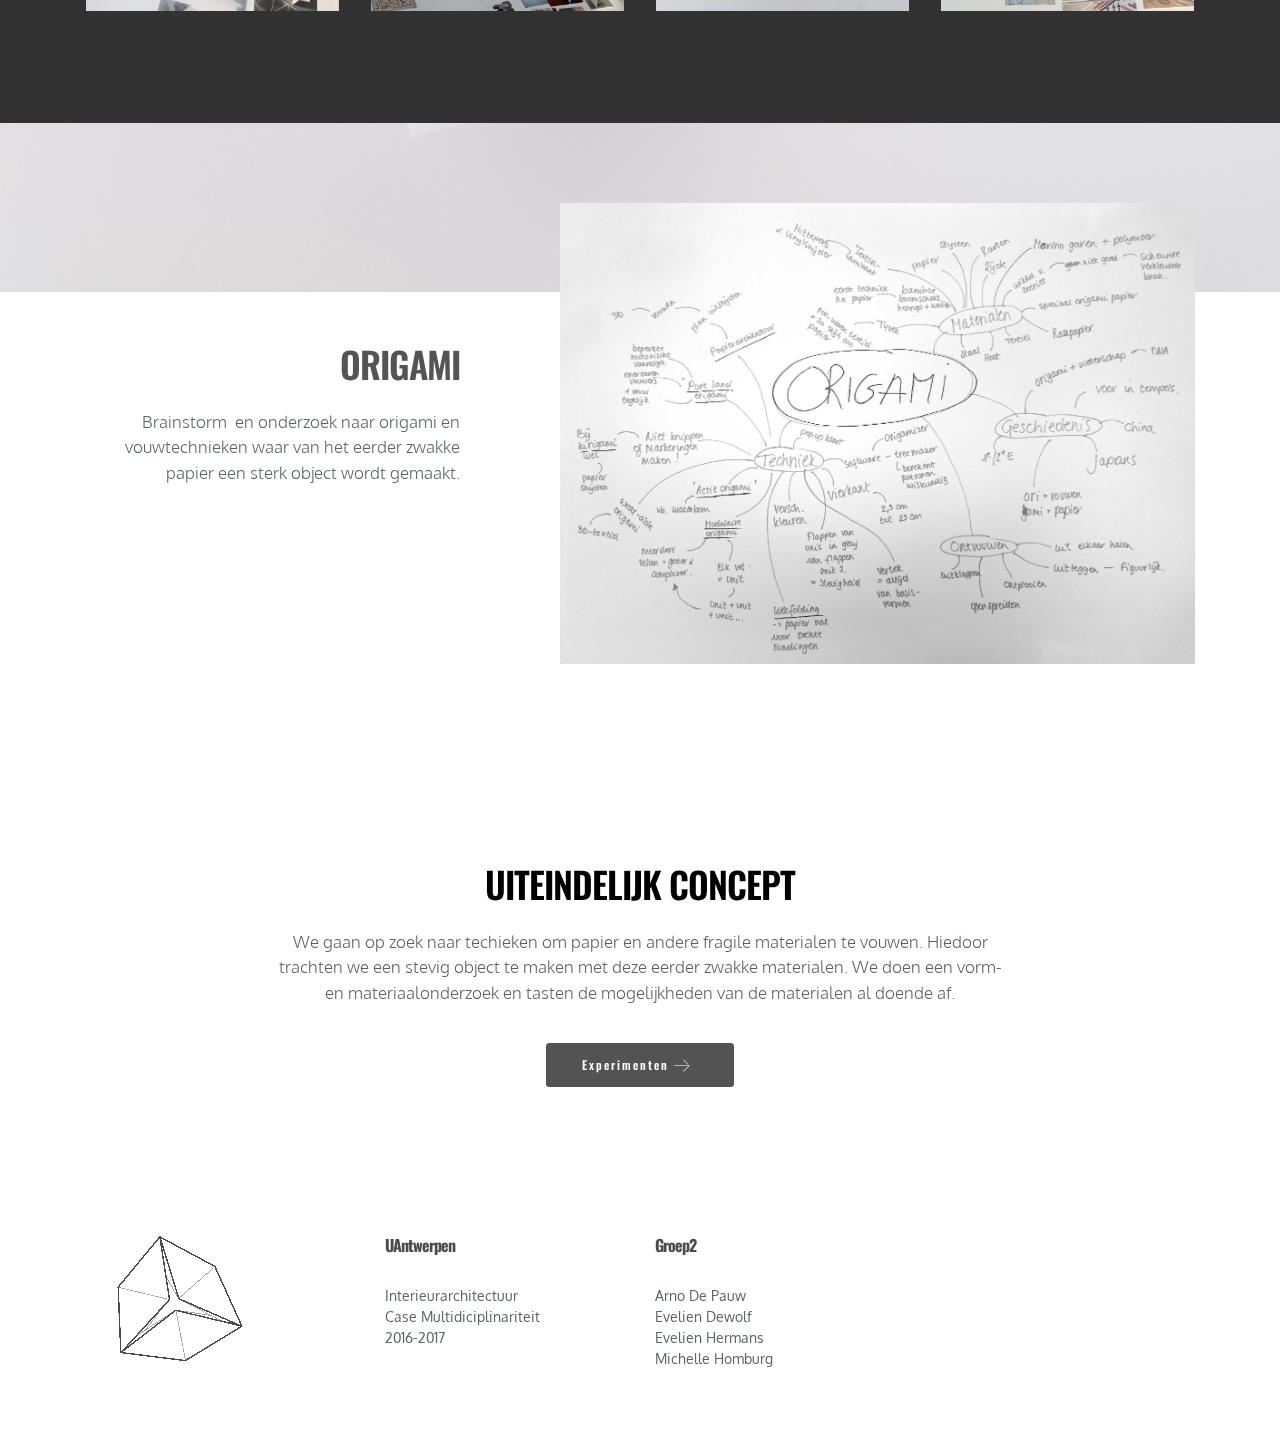
==== commit 56803fa4: "create github pages" ====
--- a/concept.html
+++ b/concept.html
@@ -39,7 +39,7 @@
                         <div class="hamburger-icon"></div>
                     </button>
 
-                    <ul class="nav-dropdown collapse pull-xs-right nav navbar-nav navbar-toggleable-sm" id="exCollapsingNavbar"><li class="nav-item dropdown"><a class="nav-link link" href="index.html">HOME</a></li><li class="nav-item dropdown"><a class="nav-link link dropdown-toggle" href="https://mobirise.com/" data-toggle="dropdown-submenu" aria-expanded="false">OVERVIEW</a><div class="dropdown-menu"><a class="dropdown-item" href="concept.html">Concept</a><a class="dropdown-item" href="experimenten.html">Experimenten</a><a class="dropdown-item" href="proces.html">Proces</a><a class="dropdown-item" href="objectAF.html">Afgewerkt Object</a><a class="dropdown-item" href="overons.html">Over ons</a></div></li><li class="nav-item dropdown"><a class="nav-link link" href="contact.html" aria-expanded="false">CONTACT</a></li><li class="nav-item"><a class="nav-link link" href="https://mobirise.com/" aria-expanded="false"></a></li></ul>
+                    <ul class="nav-dropdown collapse pull-xs-right nav navbar-nav navbar-toggleable-sm" id="exCollapsingNavbar"><li class="nav-item dropdown"><a class="nav-link link" href="index.html">HOME</a></li><li class="nav-item dropdown open"><a class="nav-link link dropdown-toggle" href="https://mobirise.com/" data-toggle="dropdown-submenu" aria-expanded="true">OVERVIEW</a><div class="dropdown-menu"><a class="dropdown-item" href="concept.html">Concept</a><a class="dropdown-item" href="experimenten.html">Experimenten</a><a class="dropdown-item" href="proces.html">Proces</a><a class="dropdown-item" href="objectAF.html">Afgewerkt Object</a><a class="dropdown-item" href="overons.html">Over ons</a></div></li><li class="nav-item dropdown"><a class="nav-link link" href="contact.html" aria-expanded="false">CONTACT</a></li><li class="nav-item"><a class="nav-link link" href="https://mobirise.com/" aria-expanded="false"></a></li></ul>
                     <button hidden="" class="navbar-toggler navbar-close" type="button" data-toggle="collapse" data-target="#exCollapsingNavbar">
                         <div class="close-icon"></div>
                     </button>
@@ -52,7 +52,7 @@
 
 </section>
 
-<section class="engine"><a rel="external" href="https://mobirise.com">site maker software download</a></section><section class="mbr-section mbr-parallax-background mbr-after-navbar" id="content5-1a" style="background-image: url(assets/images/1ac5a-folding-scrapbook-how-to-1-2000x1341-98.jpg); padding-top: 200px; padding-bottom: 120px;">
+<section class="engine"><a rel="external" href="https://mobirise.com">free offline site maker software</a></section><section class="mbr-section mbr-parallax-background mbr-after-navbar" id="content5-1a" style="background-image: url(assets/images/1ac5a-folding-scrapbook-how-to-1-2000x1341-98.jpg); padding-top: 200px; padding-bottom: 120px;">
 
     <div class="mbr-overlay" style="opacity: 0.8; background-color: rgb(0, 0, 0);">
     </div>
@@ -110,7 +110,7 @@
 
 </section>
 
-<section class="mbr-section" id="content5-1d" style="background-color: rgb(0, 0, 0); padding-top: 80px; padding-bottom: 40px;">
+<section class="mbr-section" id="content5-1d" style="background-color: rgb(51, 50, 50); padding-top: 80px; padding-bottom: 40px;">
 
     
 
@@ -121,7 +121,7 @@
 
 </section>
 
-<section class="mbr-gallery mbr-section mbr-section-nopadding mbr-slider-carousel" id="gallery3-26" data-filter="false" style="background-color: rgb(0, 0, 0); padding-top: 1.5rem; padding-bottom: 6rem;">
+<section class="mbr-gallery mbr-section mbr-section-nopadding mbr-slider-carousel" id="gallery3-26" data-filter="false" style="background-color: rgb(51, 50, 50); padding-top: 1.5rem; padding-bottom: 6rem;">
     <!-- Filter -->
     
 
--- a/assets/mobirise/css/mbr-additional.css
+++ b/assets/mobirise/css/mbr-additional.css
@@ -1,8 +1,10 @@
+@import url(https://fonts.googleapis.com/css?family=Oswald:400,300,700);
 @import url(https://fonts.googleapis.com/css?family=Oxygen:400,300,700);
-@import url(https://fonts.googleapis.com/css?family=Oswald:400,300,700);
 @import url(https://fonts.googleapis.com/css?family=Montserrat:400,700);
 @import url(https://fonts.googleapis.com/css?family=Roboto+Slab:400,300,700);
 @import url(https://fonts.googleapis.com/css?family=Lora:400,700);
+
+
 
 
 
@@ -421,13 +423,28 @@
 .scrollToTop_wraper {
   opacity: 0 !important;
 }
+#content5-2v .mbr-section-title,
+#content5-2v p {
+  color: #fff;
+}
+#content5-2v .mbr-section-title {
+  text-align: center;
+  color: #77ca24;
+  font-family: 'Oswald', sans-serif;
+  font-size: 36px;
+}
+#content5-2v P {
+  text-align: center;
+  font-family: 'Oxygen', sans-serif;
+  color: #5d616c;
+}
 #msg-box5-k P {
   font-family: 'Oxygen', sans-serif;
   font-size: 14px;
 }
 #msg-box5-k H3 {
   font-family: 'Oswald', sans-serif;
-  color: #69a42e;
+  color: #4b4b4b;
 }
 #msg-box5-k .btn {
   font-family: 'Oxygen', sans-serif;
@@ -439,11 +456,11 @@
   color: #ffffff;
 }
 #menu-d .navbar-toggler {
-  color: #69a42e;
+  color: #ffffff;
 }
 #menu-d .link,
 #menu-d .dropdown-item {
-  color: #69a42e;
+  color: #ffffff;
   font-family: 'Montserrat', sans-serif;
 }
 #menu-d .link {
@@ -461,22 +478,22 @@
 }
 #menu-d .link[aria-expanded="true"],
 #menu-d .dropdown-menu {
-  background: #e6e6e6;
+  background: #171c2c;
 }
 #menu-d .nav-dropdown-sm .link:focus,
 #menu-d .nav-dropdown-sm .link:hover,
 #menu-d .nav-dropdown-sm .dropdown-item:focus,
 #menu-d .nav-dropdown-sm .dropdown-item:hover {
-  background: #f7f7f7!important;
+  background: #232c44!important;
 }
 #menu-d .navbar,
 #menu-d .nav-dropdown-sm,
 #menu-d .nav-dropdown-sm .link[aria-expanded="true"],
 #menu-d .nav-dropdown-sm .dropdown-menu {
-  background: #ffffff;
+  background: #28324e;
 }
 #menu-d .bg-color.transparent .link {
-  color: #69a42e;
+  color: #ffffff;
   transition: none;
 }
 #menu-d .bg-color.transparent.opened .link {
@@ -498,7 +515,7 @@
 }
 #menu-d .close-icon::before,
 #menu-d .close-icon::after {
-  background-color: #69a42e;
+  background-color: #ffffff;
 }
 #contacts1-e P {
   font-family: 'Oxygen', sans-serif;
@@ -507,7 +524,7 @@
 }
 #contacts1-e STRONG {
   text-align: left;
-  color: #545454;
+  color: #4b4b4b;
 }
 #contacts1-e DIV {
   text-align: left;
@@ -552,19 +569,19 @@
 }
 #menu-0 .link[aria-expanded="true"],
 #menu-0 .dropdown-menu {
-  background: #e6e6e6;
+  background: #323232;
 }
 #menu-0 .nav-dropdown-sm .link:focus,
 #menu-0 .nav-dropdown-sm .link:hover,
 #menu-0 .nav-dropdown-sm .dropdown-item:focus,
 #menu-0 .nav-dropdown-sm .dropdown-item:hover {
-  background: #f7f7f7!important;
+  background: #434343!important;
 }
 #menu-0 .navbar,
 #menu-0 .nav-dropdown-sm,
 #menu-0 .nav-dropdown-sm .link[aria-expanded="true"],
 #menu-0 .nav-dropdown-sm .dropdown-menu {
-  background: #ffffff;
+  background: #4b4b4b;
 }
 #menu-0 .bg-color.transparent .link {
   color: #ffffff;
@@ -645,7 +662,7 @@
   font-family: 'Oxygen', sans-serif;
 }
 #msg-box3-1n .mbr-section-title {
-  color: #000000;
+  color: #353434;
 }
 #contacts1-5 P {
   font-family: 'Oxygen', sans-serif;
@@ -654,7 +671,7 @@
 }
 #contacts1-5 STRONG {
   text-align: left;
-  color: #545454;
+  color: #4b4b4b;
 }
 #contacts1-5 DIV {
   text-align: left;
@@ -703,7 +720,7 @@
   color: #5d616c;
 }
 #msg-box5-19 H3 {
-  color: #545454;
+  color: #4b4b4b;
   font-family: 'Oswald', sans-serif;
   font-size: 36px;
 }
@@ -776,19 +793,19 @@
 }
 #menu-p .link[aria-expanded="true"],
 #menu-p .dropdown-menu {
-  background: #e6e6e6;
+  background: #171c2c;
 }
 #menu-p .nav-dropdown-sm .link:focus,
 #menu-p .nav-dropdown-sm .link:hover,
 #menu-p .nav-dropdown-sm .dropdown-item:focus,
 #menu-p .nav-dropdown-sm .dropdown-item:hover {
-  background: #f7f7f7!important;
+  background: #232c44!important;
 }
 #menu-p .navbar,
 #menu-p .nav-dropdown-sm,
 #menu-p .nav-dropdown-sm .link[aria-expanded="true"],
 #menu-p .nav-dropdown-sm .dropdown-menu {
-  background: #ffffff;
+  background: #28324e;
 }
 #menu-p .bg-color.transparent .link {
   color: #ffffff;
@@ -822,7 +839,7 @@
 }
 #contacts1-q STRONG {
   text-align: left;
-  color: #545454;
+  color: #4b4b4b;
 }
 #contacts1-q DIV {
   text-align: left;
@@ -844,14 +861,14 @@
 }
 #content5-1i .mbr-section-title {
   text-align: center;
-  color: #69a42e;
+  color: #ffffff;
   font-family: 'Oswald', sans-serif;
   font-size: 60px;
 }
 #content5-1i P {
   text-align: center;
   font-family: 'Oxygen', sans-serif;
-  color: #5d616c;
+  color: #ffffff;
   font-size: 17px;
 }
 #content5-1r .mbr-section-title,
@@ -860,7 +877,7 @@
 }
 #content5-1r .mbr-section-title {
   text-align: center;
-  color: #69a42e;
+  color: #353434;
   font-family: 'Oswald', sans-serif;
   font-size: 36px;
 }
@@ -871,14 +888,14 @@
 }
 #msg-box4-29 H3 {
   font-size: 36px;
-  color: #69a42e;
+  color: #353434;
 }
 #msg-box4-29 P {
   color: #ffffff;
   font-family: 'Oxygen', sans-serif;
 }
 #msg-box4-2g H3 {
-  color: #69a42e;
+  color: #545454;
 }
 #msg-box4-2g P {
   font-family: 'Oxygen', sans-serif;
@@ -889,7 +906,7 @@
 }
 #content5-1t .mbr-section-title {
   text-align: center;
-  color: #69a42e;
+  color: #4b4b4b;
   font-family: 'Oswald', sans-serif;
   font-size: 36px;
 }
@@ -905,11 +922,11 @@
   color: #ffffff;
 }
 #menu-s .navbar-toggler {
-  color: #69a42e;
+  color: #ffffff;
 }
 #menu-s .link,
 #menu-s .dropdown-item {
-  color: #69a42e;
+  color: #ffffff;
   font-family: 'Montserrat', sans-serif;
 }
 #menu-s .link {
@@ -927,22 +944,22 @@
 }
 #menu-s .link[aria-expanded="true"],
 #menu-s .dropdown-menu {
-  background: #e6e6e6;
+  background: #171c2c;
 }
 #menu-s .nav-dropdown-sm .link:focus,
 #menu-s .nav-dropdown-sm .link:hover,
 #menu-s .nav-dropdown-sm .dropdown-item:focus,
 #menu-s .nav-dropdown-sm .dropdown-item:hover {
-  background: #f7f7f7!important;
+  background: #232c44!important;
 }
 #menu-s .navbar,
 #menu-s .nav-dropdown-sm,
 #menu-s .nav-dropdown-sm .link[aria-expanded="true"],
 #menu-s .nav-dropdown-sm .dropdown-menu {
-  background: #ffffff;
+  background: #28324e;
 }
 #menu-s .bg-color.transparent .link {
-  color: #69a42e;
+  color: #ffffff;
   transition: none;
 }
 #menu-s .bg-color.transparent.opened .link {
@@ -964,7 +981,7 @@
 }
 #menu-s .close-icon::before,
 #menu-s .close-icon::after {
-  background-color: #69a42e;
+  background-color: #ffffff;
 }
 #content1-2b P {
   font-size: 13px;
@@ -981,7 +998,7 @@
 }
 #contacts1-t STRONG {
   text-align: left;
-  color: #545454;
+  color: #4b4b4b;
 }
 #contacts1-t DIV {
   text-align: left;
@@ -991,11 +1008,28 @@
 
 
 
+
+
+#content5-2w .mbr-section-title,
+#content5-2w p {
+  color: #fff;
+}
+#content5-2w .mbr-section-title {
+  text-align: center;
+  color: #77ca24;
+  font-family: 'Oswald', sans-serif;
+  font-size: 36px;
+}
+#content5-2w P {
+  text-align: center;
+  font-family: 'Oxygen', sans-serif;
+  color: #5d616c;
+}
 #form1-14 .form-control-label {
   color: #232323;
 }
 #form1-14 .mbr-section-title {
-  color: #69a42e;
+  color: #4b4b4b;
   font-family: 'Oswald', sans-serif;
   font-size: 60px;
 }
@@ -1014,11 +1048,11 @@
   color: #ffffff;
 }
 #menu-y .navbar-toggler {
-  color: #69a42e;
+  color: #ffffff;
 }
 #menu-y .link,
 #menu-y .dropdown-item {
-  color: #69a42e;
+  color: #ffffff;
   font-family: 'Montserrat', sans-serif;
 }
 #menu-y .link {
@@ -1036,22 +1070,22 @@
 }
 #menu-y .link[aria-expanded="true"],
 #menu-y .dropdown-menu {
-  background: #e6e6e6;
+  background: #171c2c;
 }
 #menu-y .nav-dropdown-sm .link:focus,
 #menu-y .nav-dropdown-sm .link:hover,
 #menu-y .nav-dropdown-sm .dropdown-item:focus,
 #menu-y .nav-dropdown-sm .dropdown-item:hover {
-  background: #f7f7f7!important;
+  background: #232c44!important;
 }
 #menu-y .navbar,
 #menu-y .nav-dropdown-sm,
 #menu-y .nav-dropdown-sm .link[aria-expanded="true"],
 #menu-y .nav-dropdown-sm .dropdown-menu {
-  background: #ffffff;
+  background: #28324e;
 }
 #menu-y .bg-color.transparent .link {
-  color: #69a42e;
+  color: #ffffff;
   transition: none;
 }
 #menu-y .bg-color.transparent.opened .link {
@@ -1073,7 +1107,7 @@
 }
 #menu-y .close-icon::before,
 #menu-y .close-icon::after {
-  background-color: #69a42e;
+  background-color: #ffffff;
 }
 #contacts1-z P {
   font-family: 'Oxygen', sans-serif;
@@ -1082,7 +1116,7 @@
 }
 #contacts1-z STRONG {
   text-align: left;
-  color: #545454;
+  color: #4b4b4b;
 }
 #contacts1-z DIV {
   text-align: left;
@@ -1097,14 +1131,14 @@
 }
 #content5-1j .mbr-section-title {
   text-align: center;
-  color: #69a42e;
+  color: #ffffff;
   font-family: 'Oswald', sans-serif;
   font-size: 60px;
 }
 #content5-1j P {
   text-align: center;
   font-family: 'Oxygen', sans-serif;
-  color: #5d616c;
+  color: #ffffff;
 }
 #menu-v .hide-buttons .nav-btn {
   display: none !important;
@@ -1113,11 +1147,11 @@
   color: #ffffff;
 }
 #menu-v .navbar-toggler {
-  color: #69a42e;
+  color: #ffffff;
 }
 #menu-v .link,
 #menu-v .dropdown-item {
-  color: #69a42e;
+  color: #ffffff;
   font-family: 'Montserrat', sans-serif;
 }
 #menu-v .link {
@@ -1135,22 +1169,22 @@
 }
 #menu-v .link[aria-expanded="true"],
 #menu-v .dropdown-menu {
-  background: #e6e6e6;
+  background: #171c2c;
 }
 #menu-v .nav-dropdown-sm .link:focus,
 #menu-v .nav-dropdown-sm .link:hover,
 #menu-v .nav-dropdown-sm .dropdown-item:focus,
 #menu-v .nav-dropdown-sm .dropdown-item:hover {
-  background: #f7f7f7!important;
+  background: #232c44!important;
 }
 #menu-v .navbar,
 #menu-v .nav-dropdown-sm,
 #menu-v .nav-dropdown-sm .link[aria-expanded="true"],
 #menu-v .nav-dropdown-sm .dropdown-menu {
-  background: #ffffff;
+  background: #28324e;
 }
 #menu-v .bg-color.transparent .link {
-  color: #69a42e;
+  color: #ffffff;
   transition: none;
 }
 #menu-v .bg-color.transparent.opened .link {
@@ -1172,7 +1206,7 @@
 }
 #menu-v .close-icon::before,
 #menu-v .close-icon::after {
-  background-color: #69a42e;
+  background-color: #ffffff;
 }
 #contacts1-w P {
   font-family: 'Oxygen', sans-serif;
@@ -1181,7 +1215,7 @@
 }
 #contacts1-w STRONG {
   text-align: left;
-  color: #545454;
+  color: #4b4b4b;
 }
 #contacts1-w DIV {
   text-align: left;
@@ -1202,22 +1236,22 @@
 }
 #content5-1h .mbr-section-title {
   text-align: center;
-  color: #69a42e;
+  color: #ffffff;
   font-family: 'Oswald', sans-serif;
   font-size: 60px;
 }
 #content5-1h P {
   text-align: center;
   font-family: 'Oxygen', sans-serif;
-  color: #5d616c;
+  color: #ffffff;
 }
 #msg-box5-2c H3 {
-  color: #69a42e;
+  color: #ffffff;
   font-size: 36px;
 }
 #msg-box5-2c P {
   font-family: 'Oxygen', sans-serif;
-  color: #615d5d;
+  color: #ffffff;
 }
 #content5-2j .mbr-section-title,
 #content5-2j p {
@@ -1225,7 +1259,7 @@
 }
 #content5-2j .mbr-section-title {
   text-align: center;
-  color: #69a42e;
+  color: #4b4b4b;
   font-family: 'Oswald', sans-serif;
   font-size: 36px;
 }
@@ -1235,35 +1269,25 @@
   color: #5d616c;
 }
 #msg-box5-2k H3 {
-  color: #69a42e;
+  color: #ffffff;
   font-size: 36px;
 }
 #msg-box5-2k P {
   font-family: 'Oxygen', sans-serif;
-  color: #615d5d;
-}
-#content5-2s .mbr-section-title,
-#content5-2s p {
-  color: #fff;
-}
-#content5-2s .mbr-section-title {
-  text-align: center;
-  color: #77ca24;
-  font-family: 'Oswald', sans-serif;
-  font-size: 36px;
-}
-#content5-2s P {
-  text-align: center;
-  font-family: 'Oxygen', sans-serif;
-  color: #5d616c;
-}
-#msg-box3-2r .mbr-section-title,
-#msg-box3-2r p {
+  color: #ffffff;
+}
+#msg-box3-2x .mbr-section-title,
+#msg-box3-2x p {
   color: #000;
 }
-#msg-box3-2r .mbr-section-title {
-  font-size: 46px;
-  color: #69a42e;
+#msg-box3-2x .lead P {
+  font-family: 'Oxygen', sans-serif;
+}
+#msg-box3-2x .lead {
+  font-family: 'Oxygen', sans-serif;
+}
+#msg-box3-2x .mbr-section-title {
+  color: #353434;
 }
 #menu-11 .hide-buttons .nav-btn {
   display: none !important;
@@ -1272,11 +1296,11 @@
   color: #ffffff;
 }
 #menu-11 .navbar-toggler {
-  color: #69a42e;
+  color: #ffffff;
 }
 #menu-11 .link,
 #menu-11 .dropdown-item {
-  color: #69a42e;
+  color: #ffffff;
   font-family: 'Montserrat', sans-serif;
 }
 #menu-11 .link {
@@ -1294,22 +1318,22 @@
 }
 #menu-11 .link[aria-expanded="true"],
 #menu-11 .dropdown-menu {
-  background: #e6e6e6;
+  background: #171c2c;
 }
 #menu-11 .nav-dropdown-sm .link:focus,
 #menu-11 .nav-dropdown-sm .link:hover,
 #menu-11 .nav-dropdown-sm .dropdown-item:focus,
 #menu-11 .nav-dropdown-sm .dropdown-item:hover {
-  background: #f7f7f7!important;
+  background: #232c44!important;
 }
 #menu-11 .navbar,
 #menu-11 .nav-dropdown-sm,
 #menu-11 .nav-dropdown-sm .link[aria-expanded="true"],
 #menu-11 .nav-dropdown-sm .dropdown-menu {
-  background: #ffffff;
+  background: #28324e;
 }
 #menu-11 .bg-color.transparent .link {
-  color: #69a42e;
+  color: #ffffff;
   transition: none;
 }
 #menu-11 .bg-color.transparent.opened .link {
@@ -1331,7 +1355,7 @@
 }
 #menu-11 .close-icon::before,
 #menu-11 .close-icon::after {
-  background-color: #69a42e;
+  background-color: #ffffff;
 }
 #contacts1-12 P {
   font-family: 'Oxygen', sans-serif;
@@ -1340,7 +1364,7 @@
 }
 #contacts1-12 STRONG {
   text-align: left;
-  color: #545454;
+  color: #4b4b4b;
 }
 #contacts1-12 DIV {
   text-align: left;
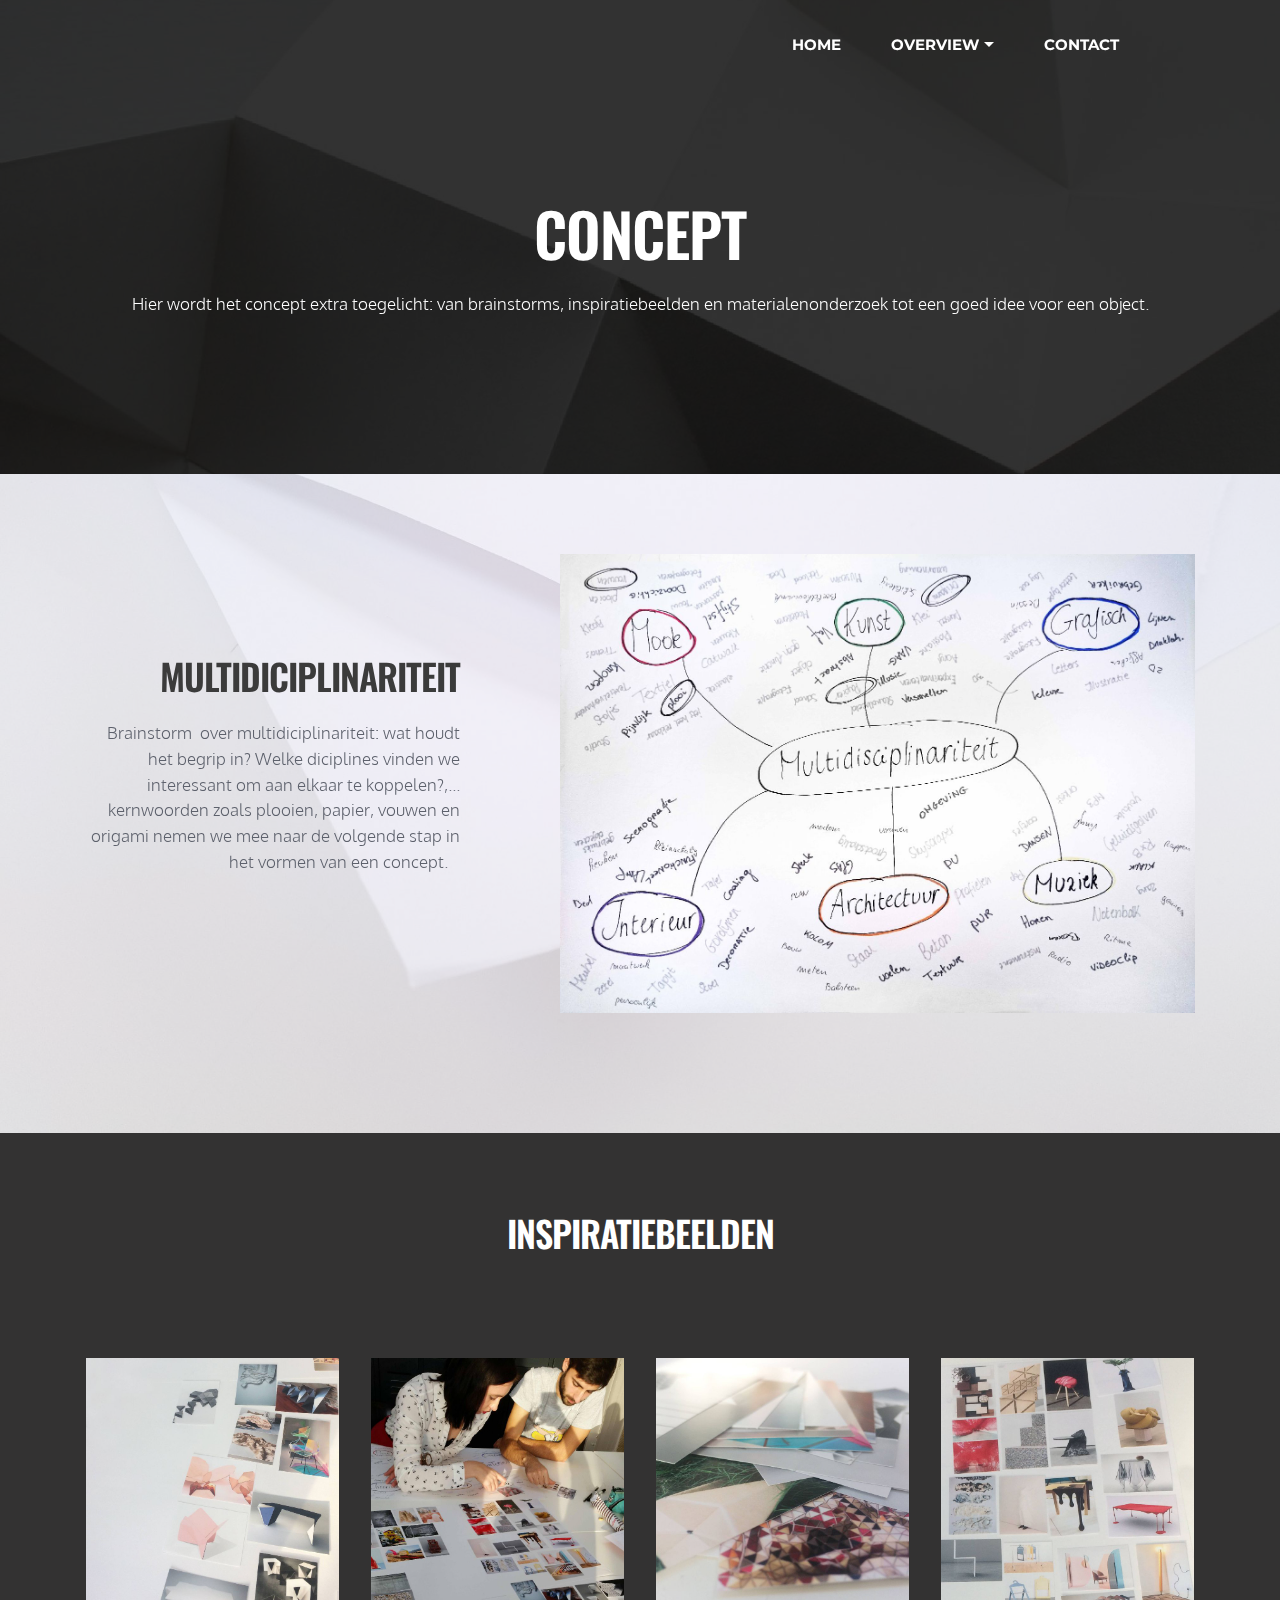
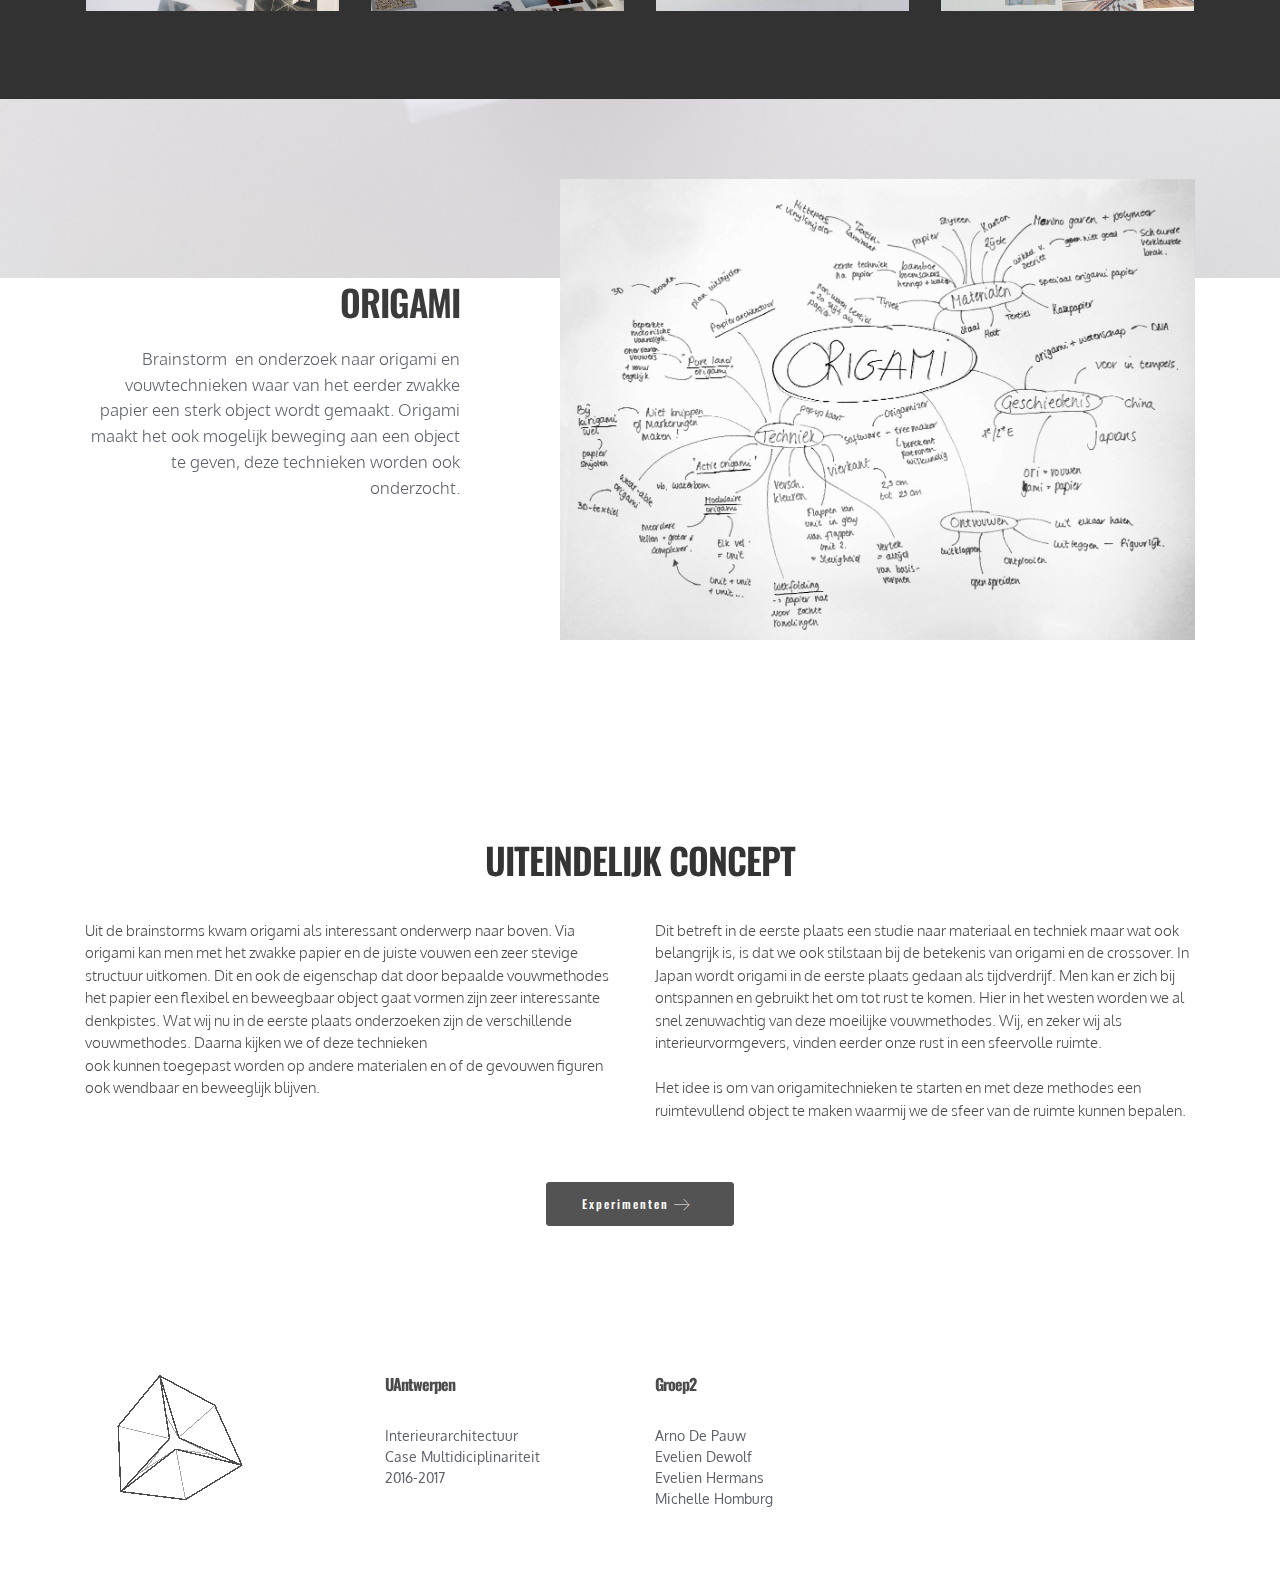
==== commit eb3c26d1: "create github pages" ====
--- a/concept.html
+++ b/concept.html
@@ -52,7 +52,7 @@
 
 </section>
 
-<section class="engine"><a rel="external" href="https://mobirise.com">free offline site maker software</a></section><section class="mbr-section mbr-parallax-background mbr-after-navbar" id="content5-1a" style="background-image: url(assets/images/1ac5a-folding-scrapbook-how-to-1-2000x1341-98.jpg); padding-top: 200px; padding-bottom: 120px;">
+<section class="engine"><a rel="external" href="https://mobirise.com">bootstrap web page building software</a></section><section class="mbr-section mbr-parallax-background mbr-after-navbar" id="content5-1a" style="background-image: url(assets/images/1ac5a-folding-scrapbook-how-to-1-2000x1341-98.jpg); padding-top: 200px; padding-bottom: 120px;">
 
     <div class="mbr-overlay" style="opacity: 0.8; background-color: rgb(0, 0, 0);">
     </div>
@@ -101,7 +101,7 @@
 
 
               <div class="mbr-table-cell mbr-valign-top col-md-7">
-                  <div class="mbr-figure"><img src="assets/images/brainstormmulti-1400x1013-29.jpg"></div>
+                  <div class="mbr-figure"><img src="assets/images/brainstormmulti-bewerkt-1400x1013-39.jpg"></div>
               </div>
 
             </div>
@@ -121,7 +121,7 @@
 
 </section>
 
-<section class="mbr-gallery mbr-section mbr-section-nopadding mbr-slider-carousel" id="gallery3-26" data-filter="false" style="background-color: rgb(51, 50, 50); padding-top: 1.5rem; padding-bottom: 6rem;">
+<section class="mbr-gallery mbr-section mbr-section-nopadding mbr-slider-carousel" id="gallery3-26" data-filter="false" style="background-color: rgb(51, 50, 50); padding-top: 1.5rem; padding-bottom: 4.5rem;">
     <!-- Filter -->
     
 
@@ -229,7 +229,7 @@
                   <h3 class="mbr-section-title display-2">ORIGAMI</h3>
                   <div class="lead">
 
-                    <p>&nbsp;Brainstorm &nbsp;en onderzoek naar origami en vouwtechnieken waar van het eerder zwakke papier een sterk object wordt gemaakt.</p>
+                    <p>&nbsp;Brainstorm &nbsp;en onderzoek naar origami en vouwtechnieken waar van het eerder zwakke papier een sterk object wordt gemaakt. Origami maakt het ook mogelijk beweging aan een object te geven, deze technieken worden ook onderzocht.</p>
 
                   </div>
 
@@ -241,7 +241,7 @@
 
 
               <div class="mbr-table-cell mbr-valign-top col-md-7">
-                  <div class="mbr-figure"><img src="assets/images/brainstormorigami-1400x1017-16.jpg"></div>
+                  <div class="mbr-figure"><img src="assets/images/brainstormorigami-bewerkt-1400x1017-47.jpg"></div>
               </div>
 
             </div>
@@ -250,14 +250,40 @@
 
 </section>
 
-<section class="mbr-section article" id="msg-box3-28" style="background-color: rgb(255, 255, 255); padding-top: 80px; padding-bottom: 80px;">
+<section class="mbr-section article" id="msg-box3-28" style="background-color: rgb(255, 255, 255); padding-top: 80px; padding-bottom: 0px;">
 
     
     <div class="container">
         <div class="row">
             <div class="col-md-8 col-md-offset-2 text-xs-center">
                 <h3 class="mbr-section-title display-2">UITEINDELIJK CONCEPT</h3>
-                <div class="lead"><p>We gaan op zoek naar techieken om papier en andere fragile materialen te vouwen. Hiedoor trachten we een stevig object te maken met deze eerder zwakke materialen. We doen een vorm- en materiaalonderzoek en tasten de mogelijkheden van de materialen al doende af.</p></div>
+                
+                
+            </div>
+        </div>
+    </div>
+
+</section>
+
+<section class="mbr-section article mbr-section__container" id="content6-38" style="background-color: rgb(255, 255, 255); padding-top: 40px; padding-bottom: 20px;">
+
+    <div class="container">
+        <div class="row">
+            <div class="col-xs-12 col-md-6 lead"><p>Uit de brainstorms kwam origami als interessant onderwerp naar boven. Via origami kan men met het zwakke papier en de juiste vouwen een zeer stevige structuur uitkomen. Dit en ook de eigenschap dat door bepaalde vouwmethodes het papier een flexibel en beweegbaar object gaat vormen zijn zeer interessante denkpistes. Wat wij nu in de eerste plaats onderzoeken zijn de verschillende vouwmethodes. Daarna kijken we of deze technieken</p><p>ook kunnen toegepast worden op andere materialen en of de gevouwen figuren ook wendbaar en beweeglijk blijven. </p><p><br></p></div>
+            <div class="col-xs-12 col-md-6 lead"><p>Dit betreft in de eerste plaats een studie naar materiaal en techniek maar wat ook belangrijk is, is dat we ook stilstaan bij de betekenis van origami en de crossover. In Japan wordt origami in de eerste plaats gedaan als tijdverdrijf. Men kan er zich bij</p><p>ontspannen en gebruikt het om tot rust te komen.&nbsp;<span style="line-height: 1.5;">Hier in het westen worden we al snel zenuwachtig van deze moeilijke vouwmethodes. Wij, en zeker wij als interieurvormgevers, vinden eerder onze rust in een sfeervolle ruimte.</span></p><p><br></p><p>Het idee is om van origamitechnieken te starten en met deze methodes een ruimtevullend object te maken waarmij we de sfeer van de ruimte kunnen bepalen.</p></div>
+        </div>
+    </div>
+
+</section>
+
+<section class="mbr-section article" id="msg-box3-37" style="background-color: rgb(255, 255, 255); padding-top: 40px; padding-bottom: 80px;">
+
+    
+    <div class="container">
+        <div class="row">
+            <div class="col-md-8 col-md-offset-2 text-xs-center">
+                
+                
                 <div><a class="btn btn-black" href="experimenten.html">Experimenten&nbsp;<span class="mbri-right mbr-iconfont mbr-iconfont-btn"></span></a></div>
             </div>
         </div>
@@ -265,12 +291,12 @@
 
 </section>
 
-<section class="mbr-section mbr-section-md-padding mbr-footer footer1" id="contacts1-q" style="background-color: rgb(255, 255, 255); padding-top: 60px; padding-bottom: 60px;">
+<section class="mbr-section mbr-section-md-padding mbr-footer footer1" id="contacts1-12" style="background-color: rgb(255, 255, 255); padding-top: 60px; padding-bottom: 60px;">
     
     <div class="container">
         <div class="row">
             <div class="mbr-footer-content col-xs-12 col-md-3">
-                <div><img src="assets/images/logo1-128x128-60.png"></div>
+                <div><img src="assets/images/logo1-128x128-44.png"></div>
             </div>
             <div class="mbr-footer-content col-xs-12 col-md-3">
                 <p><strong>UAntwerpen</strong><br>Interieurarchitectuur<br>Case Multidiciplinariteit<br>2016-2017</p>
--- a/assets/mobirise/css/mbr-additional.css
+++ b/assets/mobirise/css/mbr-additional.css
@@ -478,19 +478,19 @@
 }
 #menu-d .link[aria-expanded="true"],
 #menu-d .dropdown-menu {
-  background: #171c2c;
+  background: #323232;
 }
 #menu-d .nav-dropdown-sm .link:focus,
 #menu-d .nav-dropdown-sm .link:hover,
 #menu-d .nav-dropdown-sm .dropdown-item:focus,
 #menu-d .nav-dropdown-sm .dropdown-item:hover {
-  background: #232c44!important;
+  background: #434343!important;
 }
 #menu-d .navbar,
 #menu-d .nav-dropdown-sm,
 #menu-d .nav-dropdown-sm .link[aria-expanded="true"],
 #menu-d .nav-dropdown-sm .dropdown-menu {
-  background: #28324e;
+  background: #4b4b4b;
 }
 #menu-d .bg-color.transparent .link {
   color: #ffffff;
@@ -664,18 +664,20 @@
 #msg-box3-1n .mbr-section-title {
   color: #353434;
 }
-#contacts1-5 P {
-  font-family: 'Oxygen', sans-serif;
-  text-align: left;
-  color: #5d616c;
-}
-#contacts1-5 STRONG {
+#contacts1-12 P {
+  font-family: 'Oxygen', sans-serif;
+  text-align: left;
+  color: #5d616c;
+}
+#contacts1-12 STRONG {
   text-align: left;
   color: #4b4b4b;
 }
-#contacts1-5 DIV {
-  text-align: left;
-}
+#contacts1-12 DIV {
+  text-align: left;
+}
+
+
 
 
 
@@ -720,7 +722,7 @@
   color: #5d616c;
 }
 #msg-box5-19 H3 {
-  color: #4b4b4b;
+  color: #3b3b3b;
   font-family: 'Oswald', sans-serif;
   font-size: 36px;
 }
@@ -744,7 +746,7 @@
   color: #5d616c;
 }
 #msg-box5-18 H3 {
-  color: #545454;
+  color: #3b3b3b;
   font-family: 'Oswald', sans-serif;
   font-size: 36px;
 }
@@ -762,7 +764,36 @@
 }
 #msg-box3-28 .mbr-section-title {
   font-size: 36px;
+  color: #353434;
+}
+#content6-38 P {
+  color: #4b4b4b;
+  font-family: 'Oxygen', sans-serif;
+  font-size: 15px;
+}
+#msg-box3-37 .mbr-section-title,
+#msg-box3-37 p {
+  color: #000;
+}
+#msg-box3-37 .lead P {
+  color: #615d5d;
+  font-family: 'Oxygen', sans-serif;
+}
+#msg-box3-37 .mbr-section-title {
+  font-size: 36px;
   color: #000000;
+}
+#contacts1-12 P {
+  font-family: 'Oxygen', sans-serif;
+  text-align: left;
+  color: #5d616c;
+}
+#contacts1-12 STRONG {
+  text-align: left;
+  color: #4b4b4b;
+}
+#contacts1-12 DIV {
+  text-align: left;
 }
 #menu-p .hide-buttons .nav-btn {
   display: none !important;
@@ -793,19 +824,19 @@
 }
 #menu-p .link[aria-expanded="true"],
 #menu-p .dropdown-menu {
-  background: #171c2c;
+  background: #323232;
 }
 #menu-p .nav-dropdown-sm .link:focus,
 #menu-p .nav-dropdown-sm .link:hover,
 #menu-p .nav-dropdown-sm .dropdown-item:focus,
 #menu-p .nav-dropdown-sm .dropdown-item:hover {
-  background: #232c44!important;
+  background: #434343!important;
 }
 #menu-p .navbar,
 #menu-p .nav-dropdown-sm,
 #menu-p .nav-dropdown-sm .link[aria-expanded="true"],
 #menu-p .nav-dropdown-sm .dropdown-menu {
-  background: #28324e;
+  background: #4b4b4b;
 }
 #menu-p .bg-color.transparent .link {
   color: #ffffff;
@@ -832,18 +863,6 @@
 #menu-p .close-icon::after {
   background-color: #ffffff;
 }
-#contacts1-q P {
-  font-family: 'Oxygen', sans-serif;
-  text-align: left;
-  color: #5d616c;
-}
-#contacts1-q STRONG {
-  text-align: left;
-  color: #4b4b4b;
-}
-#contacts1-q DIV {
-  text-align: left;
-}
 
 
 
@@ -888,14 +907,14 @@
 }
 #msg-box4-29 H3 {
   font-size: 36px;
-  color: #353434;
+  color: #232323;
 }
 #msg-box4-29 P {
   color: #ffffff;
   font-family: 'Oxygen', sans-serif;
 }
 #msg-box4-2g H3 {
-  color: #545454;
+  color: #3b3b3b;
 }
 #msg-box4-2g P {
   font-family: 'Oxygen', sans-serif;
@@ -906,7 +925,7 @@
 }
 #content5-1t .mbr-section-title {
   text-align: center;
-  color: #4b4b4b;
+  color: #3b3b3b;
   font-family: 'Oswald', sans-serif;
   font-size: 36px;
 }
@@ -944,19 +963,19 @@
 }
 #menu-s .link[aria-expanded="true"],
 #menu-s .dropdown-menu {
-  background: #171c2c;
+  background: #323232;
 }
 #menu-s .nav-dropdown-sm .link:focus,
 #menu-s .nav-dropdown-sm .link:hover,
 #menu-s .nav-dropdown-sm .dropdown-item:focus,
 #menu-s .nav-dropdown-sm .dropdown-item:hover {
-  background: #232c44!important;
+  background: #434343!important;
 }
 #menu-s .navbar,
 #menu-s .nav-dropdown-sm,
 #menu-s .nav-dropdown-sm .link[aria-expanded="true"],
 #menu-s .nav-dropdown-sm .dropdown-menu {
-  background: #28324e;
+  background: #4b4b4b;
 }
 #menu-s .bg-color.transparent .link {
   color: #ffffff;
@@ -1029,7 +1048,7 @@
   color: #232323;
 }
 #form1-14 .mbr-section-title {
-  color: #4b4b4b;
+  color: #3b3b3b;
   font-family: 'Oswald', sans-serif;
   font-size: 60px;
 }
@@ -1070,19 +1089,19 @@
 }
 #menu-y .link[aria-expanded="true"],
 #menu-y .dropdown-menu {
-  background: #171c2c;
+  background: #323232;
 }
 #menu-y .nav-dropdown-sm .link:focus,
 #menu-y .nav-dropdown-sm .link:hover,
 #menu-y .nav-dropdown-sm .dropdown-item:focus,
 #menu-y .nav-dropdown-sm .dropdown-item:hover {
-  background: #232c44!important;
+  background: #434343!important;
 }
 #menu-y .navbar,
 #menu-y .nav-dropdown-sm,
 #menu-y .nav-dropdown-sm .link[aria-expanded="true"],
 #menu-y .nav-dropdown-sm .dropdown-menu {
-  background: #28324e;
+  background: #4b4b4b;
 }
 #menu-y .bg-color.transparent .link {
   color: #ffffff;
@@ -1169,19 +1188,19 @@
 }
 #menu-v .link[aria-expanded="true"],
 #menu-v .dropdown-menu {
-  background: #171c2c;
+  background: #323232;
 }
 #menu-v .nav-dropdown-sm .link:focus,
 #menu-v .nav-dropdown-sm .link:hover,
 #menu-v .nav-dropdown-sm .dropdown-item:focus,
 #menu-v .nav-dropdown-sm .dropdown-item:hover {
-  background: #232c44!important;
+  background: #434343!important;
 }
 #menu-v .navbar,
 #menu-v .nav-dropdown-sm,
 #menu-v .nav-dropdown-sm .link[aria-expanded="true"],
 #menu-v .nav-dropdown-sm .dropdown-menu {
-  background: #28324e;
+  background: #4b4b4b;
 }
 #menu-v .bg-color.transparent .link {
   color: #ffffff;
@@ -1259,7 +1278,7 @@
 }
 #content5-2j .mbr-section-title {
   text-align: center;
-  color: #4b4b4b;
+  color: #353434;
   font-family: 'Oswald', sans-serif;
   font-size: 36px;
 }
@@ -1318,19 +1337,19 @@
 }
 #menu-11 .link[aria-expanded="true"],
 #menu-11 .dropdown-menu {
-  background: #171c2c;
+  background: #323232;
 }
 #menu-11 .nav-dropdown-sm .link:focus,
 #menu-11 .nav-dropdown-sm .link:hover,
 #menu-11 .nav-dropdown-sm .dropdown-item:focus,
 #menu-11 .nav-dropdown-sm .dropdown-item:hover {
-  background: #232c44!important;
+  background: #434343!important;
 }
 #menu-11 .navbar,
 #menu-11 .nav-dropdown-sm,
 #menu-11 .nav-dropdown-sm .link[aria-expanded="true"],
 #menu-11 .nav-dropdown-sm .dropdown-menu {
-  background: #28324e;
+  background: #4b4b4b;
 }
 #menu-11 .bg-color.transparent .link {
   color: #ffffff;
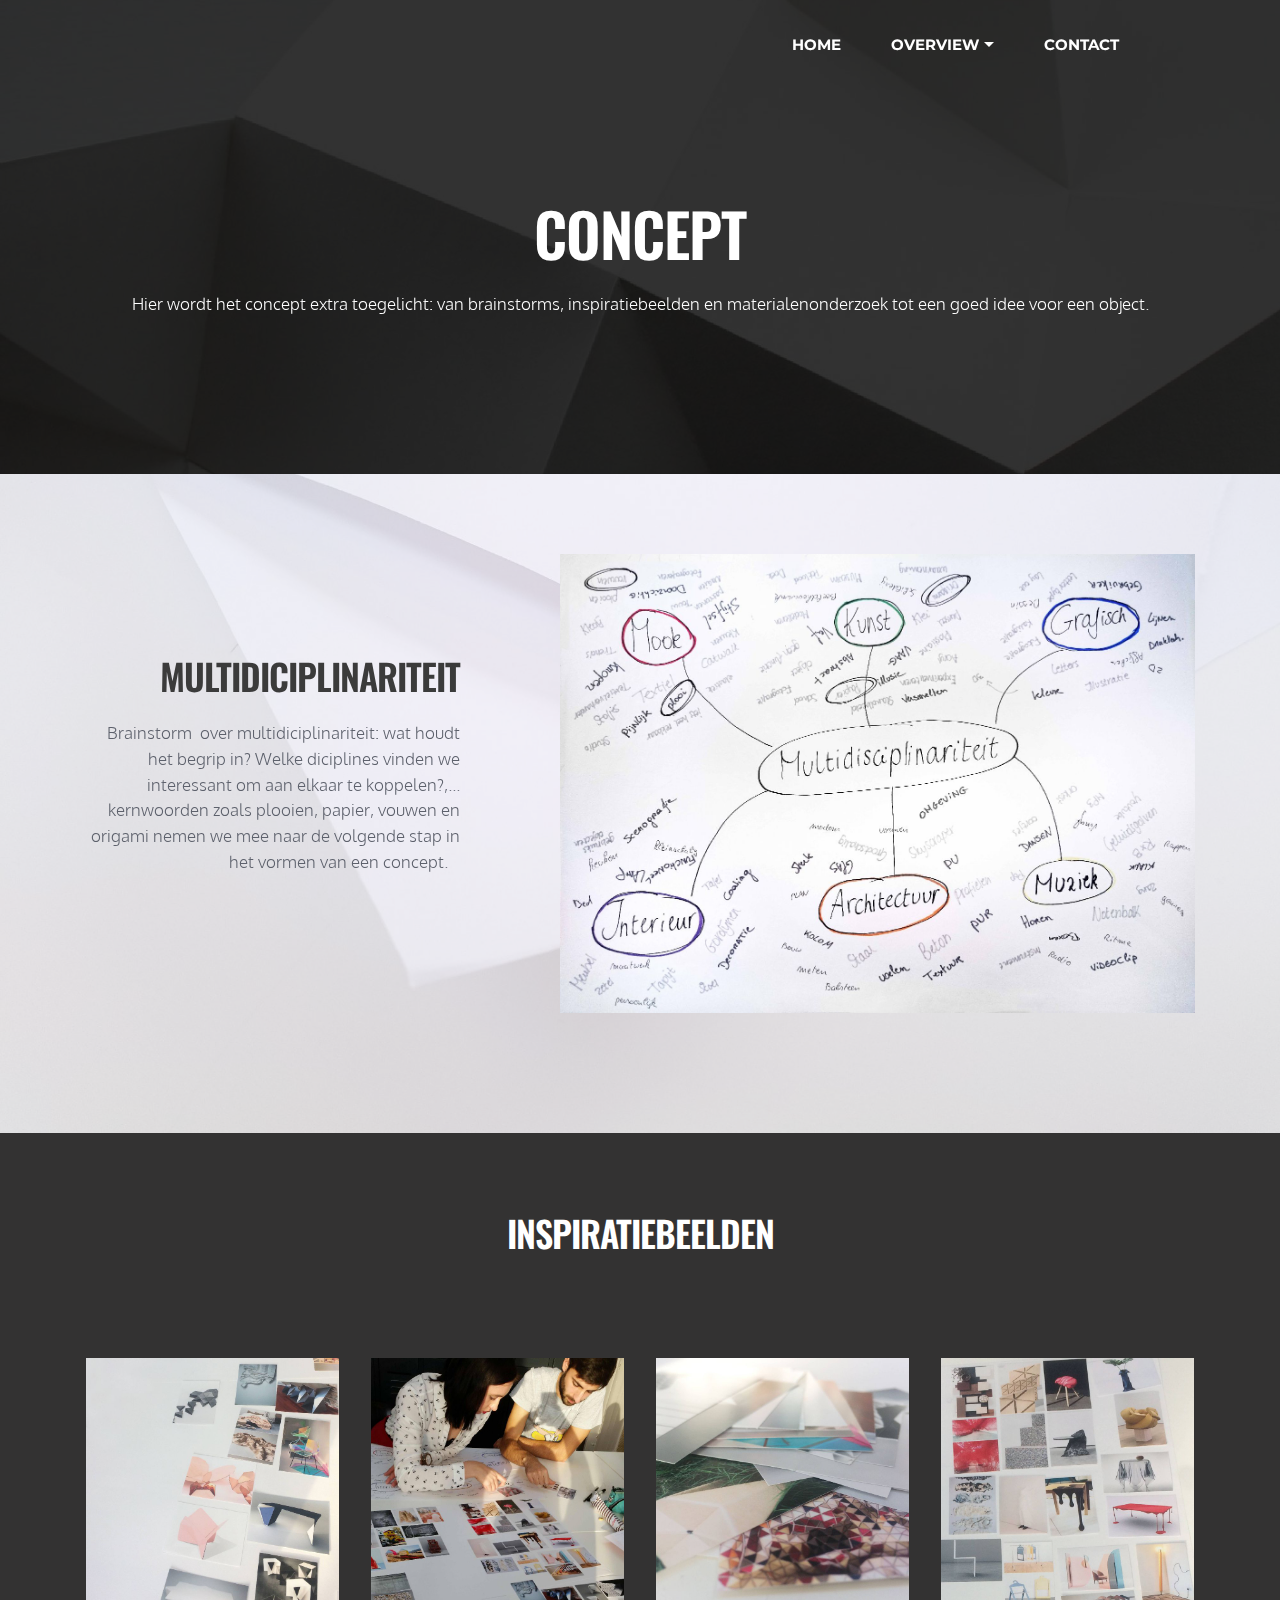
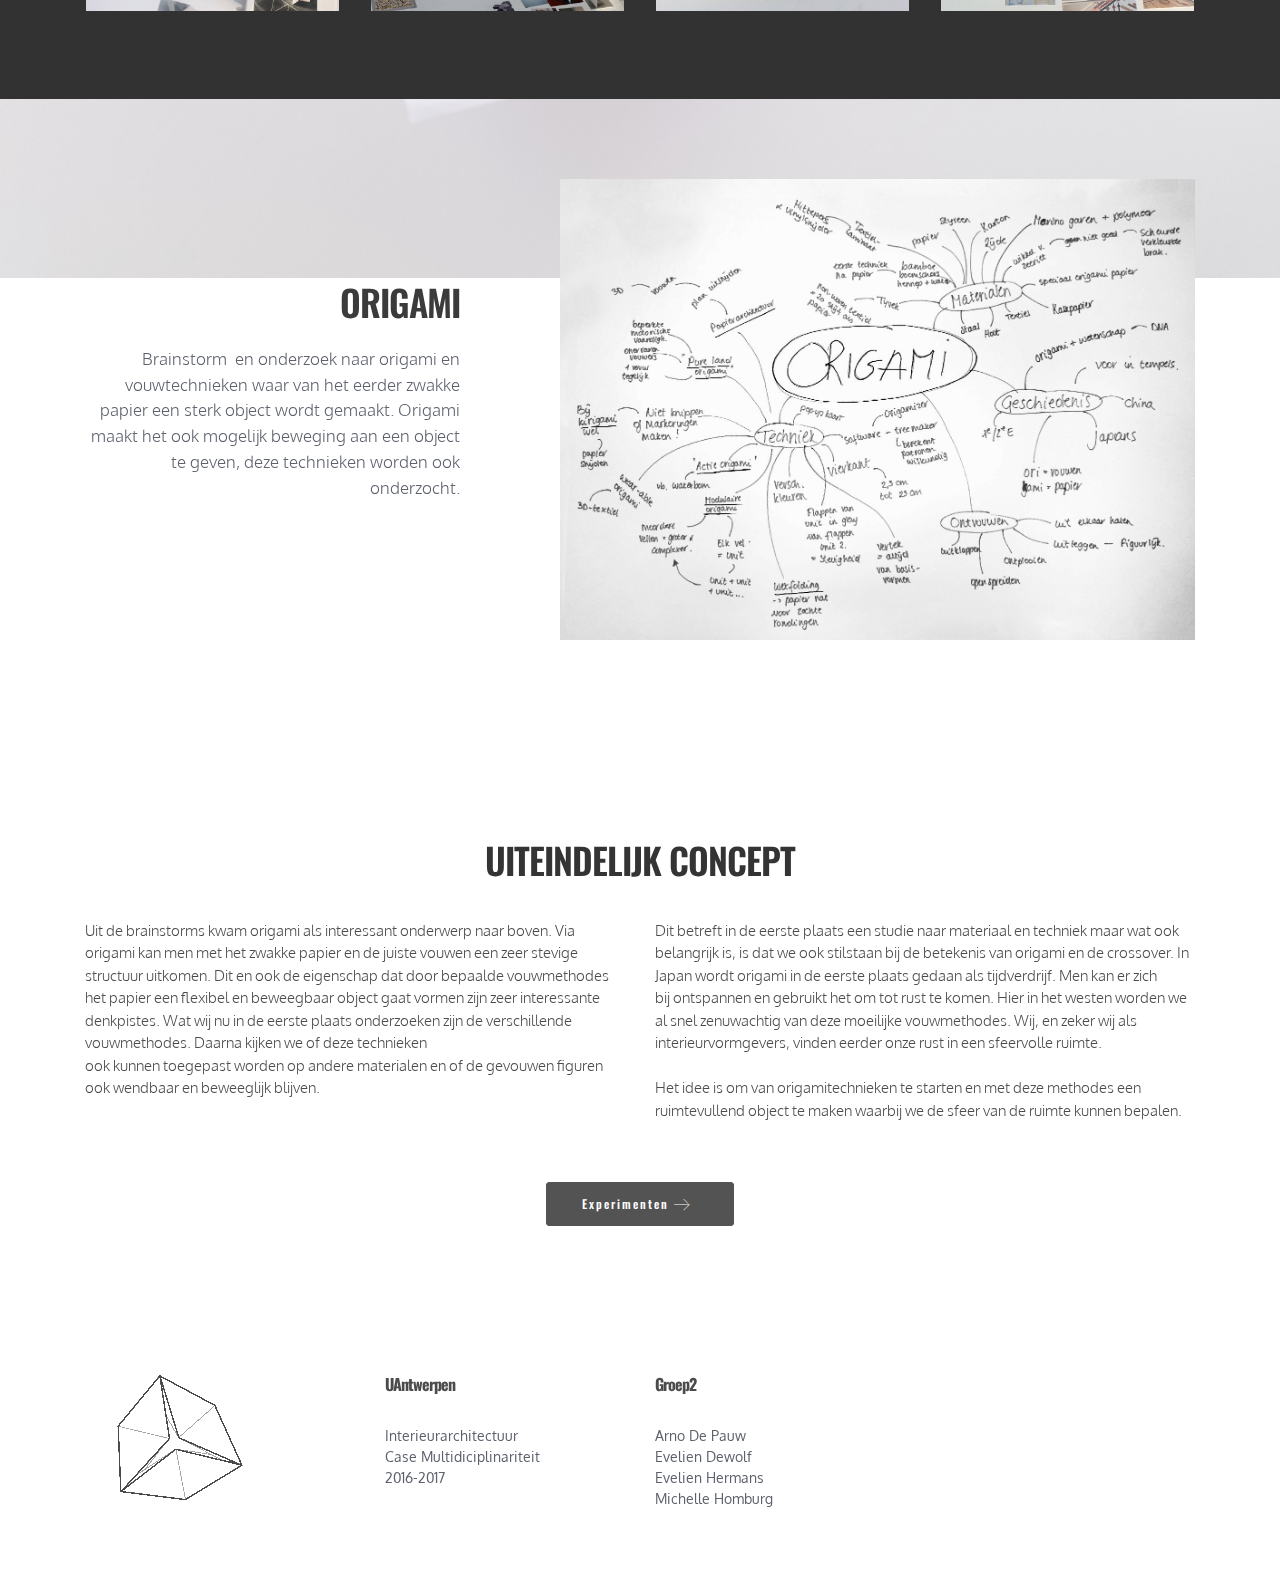
==== commit 8b6cbd47: "create github pages" ====
--- a/concept.html
+++ b/concept.html
@@ -52,7 +52,7 @@
 
 </section>
 
-<section class="engine"><a rel="external" href="https://mobirise.com">bootstrap web page building software</a></section><section class="mbr-section mbr-parallax-background mbr-after-navbar" id="content5-1a" style="background-image: url(assets/images/1ac5a-folding-scrapbook-how-to-1-2000x1341-98.jpg); padding-top: 200px; padding-bottom: 120px;">
+<section class="engine"><a rel="external" href="https://mobirise.com">best wysiwyg website builder software download</a></section><section class="mbr-section mbr-parallax-background mbr-after-navbar" id="content5-1a" style="background-image: url(assets/images/1ac5a-folding-scrapbook-how-to-1-2000x1341-98.jpg); padding-top: 200px; padding-bottom: 120px;">
 
     <div class="mbr-overlay" style="opacity: 0.8; background-color: rgb(0, 0, 0);">
     </div>
@@ -270,7 +270,7 @@
     <div class="container">
         <div class="row">
             <div class="col-xs-12 col-md-6 lead"><p>Uit de brainstorms kwam origami als interessant onderwerp naar boven. Via origami kan men met het zwakke papier en de juiste vouwen een zeer stevige structuur uitkomen. Dit en ook de eigenschap dat door bepaalde vouwmethodes het papier een flexibel en beweegbaar object gaat vormen zijn zeer interessante denkpistes. Wat wij nu in de eerste plaats onderzoeken zijn de verschillende vouwmethodes. Daarna kijken we of deze technieken</p><p>ook kunnen toegepast worden op andere materialen en of de gevouwen figuren ook wendbaar en beweeglijk blijven. </p><p><br></p></div>
-            <div class="col-xs-12 col-md-6 lead"><p>Dit betreft in de eerste plaats een studie naar materiaal en techniek maar wat ook belangrijk is, is dat we ook stilstaan bij de betekenis van origami en de crossover. In Japan wordt origami in de eerste plaats gedaan als tijdverdrijf. Men kan er zich bij</p><p>ontspannen en gebruikt het om tot rust te komen.&nbsp;<span style="line-height: 1.5;">Hier in het westen worden we al snel zenuwachtig van deze moeilijke vouwmethodes. Wij, en zeker wij als interieurvormgevers, vinden eerder onze rust in een sfeervolle ruimte.</span></p><p><br></p><p>Het idee is om van origamitechnieken te starten en met deze methodes een ruimtevullend object te maken waarmij we de sfeer van de ruimte kunnen bepalen.</p></div>
+            <div class="col-xs-12 col-md-6 lead"><p>Dit betreft in de eerste plaats een studie naar materiaal en techniek maar wat ook belangrijk is, is dat we ook stilstaan bij de betekenis van origami en de crossover. In Japan wordt origami in de eerste plaats gedaan als tijdverdrijf. Men kan er zich bij&nbsp;<span style="line-height: 1.5;">ontspannen en gebruikt het om tot rust te komen.&nbsp;</span><span style="line-height: 1.5;">Hier in het westen worden we al snel zenuwachtig van deze moeilijke vouwmethodes. Wij, en zeker wij als interieurvormgevers, vinden eerder onze rust in een sfeervolle ruimte.</span></p><p><br></p><p>Het idee is om van origamitechnieken te starten en met deze methodes een ruimtevullend object te maken waarbij we de sfeer van de ruimte kunnen bepalen.</p></div>
         </div>
     </div>
 
--- a/assets/mobirise/css/mbr-additional.css
+++ b/assets/mobirise/css/mbr-additional.css
@@ -874,6 +874,8 @@
 
 
 
+
+
 #content5-1i .mbr-section-title,
 #content5-1i p {
   color: #fff;
@@ -1010,6 +1012,19 @@
   font-size: 13px;
   font-family: 'Oxygen', sans-serif;
 }
+#msg-box3-3c .mbr-section-title,
+#msg-box3-3c p {
+  color: #000;
+}
+#msg-box3-3c .lead P {
+  font-family: 'Oxygen', sans-serif;
+}
+#msg-box3-3c .lead {
+  font-family: 'Oxygen', sans-serif;
+}
+#msg-box3-3c .mbr-section-title {
+  color: #353434;
+}
 #contacts1-t P {
   font-family: 'Oxygen', sans-serif;
   text-align: left;
@@ -1144,6 +1159,9 @@
 
 
 
+
+
+
 #content5-1j .mbr-section-title,
 #content5-1j p {
   color: #fff;
@@ -1227,6 +1245,45 @@
 #menu-v .close-icon::after {
   background-color: #ffffff;
 }
+#msg-box3-3n .mbr-section-title,
+#msg-box3-3n p {
+  color: #000;
+}
+#msg-box3-3n .lead P {
+  color: #615d5d;
+  font-family: 'Oxygen', sans-serif;
+}
+#msg-box3-3n .mbr-section-title {
+  font-size: 48px;
+  color: #353434;
+}
+#slider-3m H2 {
+  font-size: 48px;
+}
+#msg-box3-3p .mbr-section-title,
+#msg-box3-3p p {
+  color: #000;
+}
+#msg-box3-3p .lead P {
+  color: #615d5d;
+  font-family: 'Oxygen', sans-serif;
+}
+#msg-box3-3p .mbr-section-title {
+  font-size: 48px;
+  color: #353434;
+}
+#msg-box3-3i .mbr-section-title,
+#msg-box3-3i p {
+  color: #000;
+}
+#msg-box3-3i .lead P {
+  color: #615d5d;
+  font-family: 'Oxygen', sans-serif;
+}
+#msg-box3-3i .mbr-section-title {
+  font-size: 48px;
+  color: #353434;
+}
 #contacts1-w P {
   font-family: 'Oxygen', sans-serif;
   text-align: left;
@@ -1239,6 +1296,7 @@
 #contacts1-w DIV {
   text-align: left;
 }
+
 
 
 
@@ -1294,6 +1352,18 @@
 #msg-box5-2k P {
   font-family: 'Oxygen', sans-serif;
   color: #ffffff;
+}
+#msg-box3-3e .mbr-section-title,
+#msg-box3-3e p {
+  color: #000;
+}
+#msg-box3-3e .lead P {
+  color: #615d5d;
+  font-family: 'Oxygen', sans-serif;
+}
+#msg-box3-3e .mbr-section-title {
+  font-size: 48px;
+  color: #000000;
 }
 #msg-box3-2x .mbr-section-title,
 #msg-box3-2x p {
